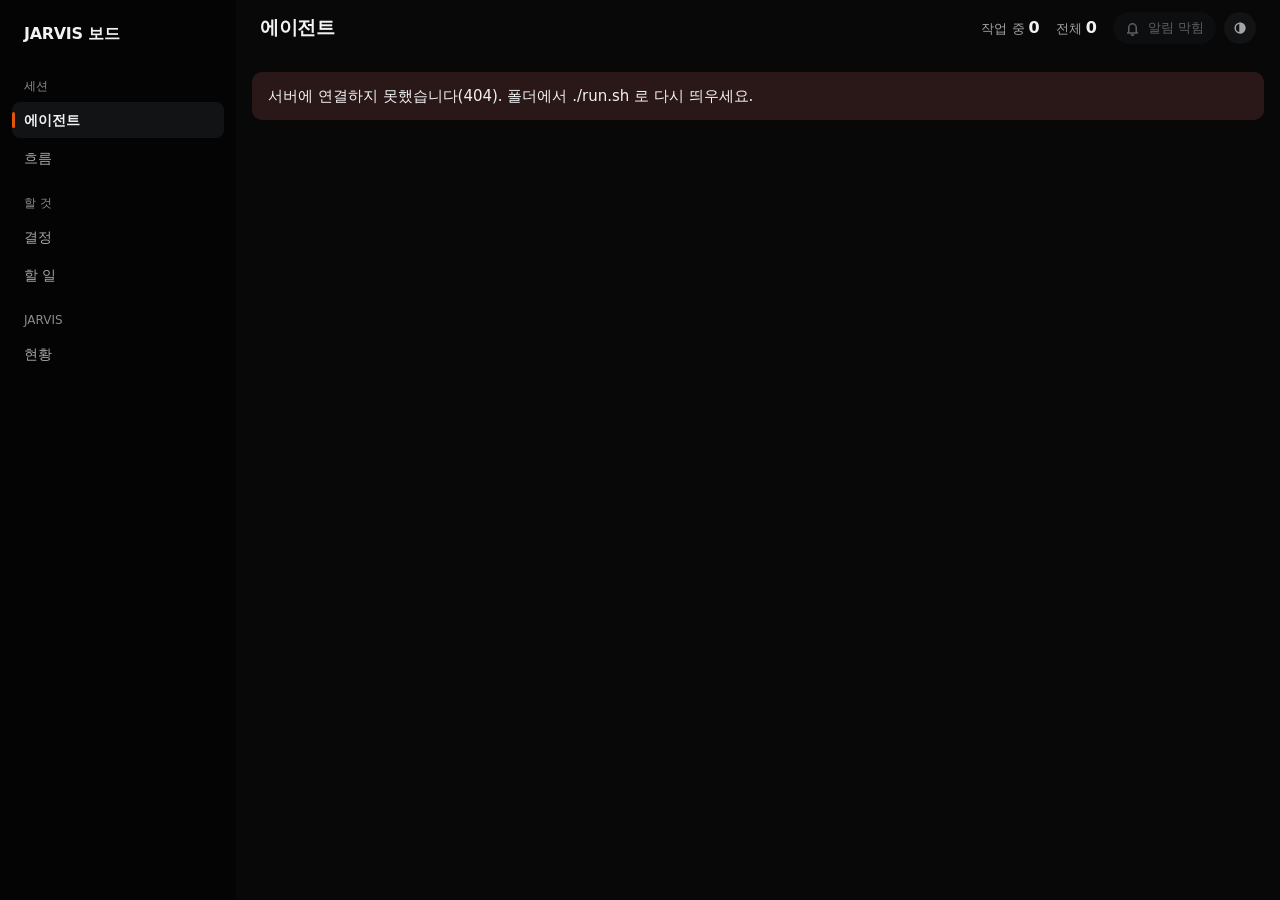
==== dashboard/index.html @ 46a7c9df "JARVIS 보드 Worker 이름표에 나눈 작업 번호(-B, -C)를 짧게 표시 - 이름표는 W-02-B 처럼 날짜를 빼고, 전체 번호는 마우스를 올리면 보임 - 구역·방 표지판" ====
<!doctype html>
<html lang="ko" data-theme="dark">
<head>
<meta charset="utf-8">
<meta name="viewport" content="width=device-width, initial-scale=1">
<title>JARVIS 보드</title>
<meta name="description" content="이 호스트에 떠 있는 Claude Code 와 Codex 세션의 상태, 결정, 메시지를 읽기만 하는 로컬 화면">
<link rel="stylesheet" href="/vendor/xterm.css">
<script>try { document.documentElement.dataset.theme = localStorage.getItem('theme') || 'dark' } catch (e) {}</script>
<style>
:root {
  color-scheme: dark;
  --space-3xs: 2px; --space-2xs: 4px; --space-xs: 8px; --space-sm: 12px; --space-md: 16px; --space-lg: 24px; --space-xl: 40px; --space-2xl: 64px;
  --text-xs: 0.75rem; --text-meta: 0.8125rem; --text-sm: 0.875rem; --text-md: 1rem; --text-lg: 1.2rem; --text-xl: 1.44rem; --text-2xl: 1.728rem;
  --ease-out: cubic-bezier(0.16, 1, 0.3, 1);
  --dur-micro: 120ms; --dur-short: 220ms;
  --container: 880px;
  --z-sticky: 200;
  --font-body: 'Wanted Sans Variable', 'Wanted Sans', system-ui, 'Noto Sans KR', 'Apple SD Gothic Neo', 'Malgun Gothic', sans-serif;
  --font-outlier: 'JetBrains Mono', 'SF Mono', 'D2Coding', ui-monospace, Monaco, 'Courier New', monospace;
  --radius-card: 10px; --radius-ctl: 8px; --radius-pill: 999px; --rule-hair: 1px;

  /* black: a neutral near-black (chroma 0.002, never #000) that steps up in lightness for side, page, canvas, card and raised */
  --color-side: oklch(11% 0.002 260); --color-paper: oklch(13.5% 0.002 260); --color-canvas: oklch(15.5% 0.002 260);
  --color-paper-2: oklch(18.5% 0.003 260); --color-node: oklch(20% 0.003 260); --color-paper-3: oklch(23.5% 0.004 260);
  --color-ink: oklch(96% 0.002 260); --color-ink-2: oklch(86% 0.003 260); --color-muted: oklch(72% 0.004 260); --color-faint: oklch(64% 0.004 260);
  --color-rule: oklch(27% 0.004 260); --color-rule-2: oklch(38% 0.005 260); --color-dot: oklch(96% 0.002 260 / 0.07);
  --color-hover: oklch(96% 0.002 260 / 0.05);
  /* the one point colour, #E2560B fixed by the user: what waits on you and the selected place, never plain data.
     As text it sits only on page, side and card (4.9 to 5.4:1), never on the raised step (4.4:1) */
  --color-accent: #E2560B; --color-accent-text: #E2560B; --color-accent-ink: oklch(13% 0.01 48);
  --color-select: oklch(96% 0.002 260 / 0.2);
  /* at work is white on black: a filled chip and bright blocks, so state reads without a second hue */
  --color-live: oklch(94% 0.003 260); --color-live-tint: oklch(94% 0.003 260 / 0.12);
  --color-error: oklch(72% 0.15 25); --color-error-tint: oklch(72% 0.15 25 / 0.14); --color-focus: #E2560B;
  /* the session window is a dark terminal in both modes */
  --term-bg: oklch(10.5% 0.002 260); --term-ink: oklch(90% 0.003 260); --term-bold: oklch(97% 0.002 260);
  --term-res: oklch(72% 0.004 260); --term-prm: #E2560B; --term-rule: oklch(96% 0.002 260 / 0.14);
}
:root[data-theme="light"] {
  color-scheme: light;
  /* paper: the same neutral as an off-white page under white cards, the orange deepened so it holds as text */
  --color-side: oklch(94.5% 0.002 260); --color-paper: oklch(97% 0.002 260); --color-canvas: oklch(95% 0.002 260);
  --color-paper-2: oklch(99.7% 0.001 260); --color-node: oklch(99.7% 0.001 260); --color-paper-3: oklch(93.5% 0.003 260);
  --color-ink: oklch(16% 0.003 260); --color-ink-2: oklch(28% 0.004 260); --color-muted: oklch(44% 0.005 260); --color-faint: oklch(50% 0.005 260);
  --color-rule: oklch(89% 0.003 260); --color-rule-2: oklch(78% 0.004 260); --color-dot: oklch(16% 0.003 260 / 0.1);
  --color-hover: oklch(16% 0.003 260 / 0.045);
  /* the same #E2560B for fills, rings, rules and the focus ring (3.1 to 3.7:1, over 3:1); small text takes a deeper cut of it */
  --color-accent: #E2560B; --color-accent-text: oklch(53% 0.16 42); --color-accent-ink: oklch(15% 0.01 45);
  --color-select: oklch(16% 0.003 260 / 0.14);
  --color-live: oklch(16% 0.003 260); --color-live-tint: oklch(16% 0.003 260 / 0.08);
  --color-error: oklch(50% 0.18 25); --color-error-tint: oklch(60% 0.17 25 / 0.12); --color-focus: #E2560B;
}
@font-face {
  font-family: 'Wanted Sans Variable'; font-style: normal; font-weight: 400 1000; font-display: swap;
  src: url('/vendor/WantedSansVariable.woff2') format('woff2');
}

/* base */
*, *::before, *::after { box-sizing: border-box }
html, body { height: 100%; overflow-x: clip }
html { scrollbar-color: var(--color-rule-2) var(--color-paper) }
body {
  margin: 0; display: flex; flex-direction: column; background: var(--color-paper); color: var(--color-ink);
  font: 400 0.9375rem/1.6 var(--font-body); -webkit-font-smoothing: antialiased; caret-color: var(--color-accent);
}
::selection { background: var(--color-select); color: var(--color-ink) }
button { font: inherit; color: inherit; background: none; border: 0; padding: 0; cursor: pointer }
button:disabled { cursor: not-allowed }
a { color: inherit; text-decoration: none }
h1, h2, h3 { overflow-wrap: break-word; min-width: 0; text-wrap: balance }
:focus-visible { outline: 2px solid var(--color-focus); outline-offset: 2px; border-radius: var(--radius-ctl) }
[hidden] { display: none !important }
time, .num, .meta, .chip, .count, .win { font-variant-numeric: tabular-nums }
.mono { font-family: var(--font-outlier); font-size: var(--text-xs) }
.ico { display: inline-block; flex: none; vertical-align: -2px }
noscript p { margin: var(--space-xl) auto; max-width: 48ch; color: var(--color-muted); text-align: center }
@media (prefers-reduced-motion: reduce) {
  *, *::before, *::after { animation-duration: 0.01ms !important; animation-iteration-count: 1 !important; transition-duration: 0.01ms !important; scroll-behavior: auto !important }
}

/* top bar: the wordmark and the live counts; it stays put above the scroll box */
/* the chrome spans the window, its content lines up with the page column */
#top, #usage, #dev, #nav { padding-inline: max(var(--space-md), calc((100% - var(--container)) / 2 + var(--space-md))) }
#top {
  flex: none; display: flex; align-items: center; gap: var(--space-xs); min-height: 56px; background: var(--color-paper)
}
#top h1 { margin: 0; font: 700 var(--text-lg)/1.1 var(--font-body); letter-spacing: -0.02em; white-space: nowrap }
.back, .theme, .notif {
  display: inline-flex; align-items: center; justify-content: center; height: 32px; border-radius: var(--radius-pill);
  color: var(--color-muted); background: var(--color-paper-2);
  transition: background-color var(--dur-micro) var(--ease-out), color var(--dur-micro) var(--ease-out)
}
.back:hover, .theme:hover, .notif:hover:not(:disabled) { background: var(--color-hover); color: var(--color-ink) }
.back:active, .theme:active, .notif:active:not(:disabled) { background: var(--color-paper-3) }
.back:hover, .theme:hover, .notif:hover:not(:disabled) { background: var(--color-paper-3) }
.notif { flex: none; gap: var(--space-xs); padding: 0 var(--space-sm); font-size: var(--text-meta); font-weight: 400; white-space: nowrap }
.notif[aria-pressed="true"] { background: var(--color-live); color: var(--color-paper) }
.notif:disabled { opacity: 0.55 }
.back { gap: var(--space-2xs); padding: 0 var(--space-sm) 0 var(--space-xs); font-weight: 600; color: var(--color-ink) }
.theme { width: 32px; flex: none }
@media (max-width: 620px) { .notif { width: 32px; padding: 0 } .notif .lbl { display: none } }
.counts { display: flex; align-items: baseline; gap: var(--space-2xs) var(--space-md); margin-left: auto; margin-right: var(--space-xs); flex-wrap: wrap; justify-content: flex-end }
.count { display: inline-flex; align-items: baseline; gap: var(--space-2xs); color: var(--color-muted); font-size: var(--text-meta); white-space: nowrap }
.count b { font-size: var(--text-md); font-weight: 700; color: var(--color-ink) }
.count.ok b { color: var(--color-live) }
.count.blocked { color: var(--color-accent-text) }
.count.blocked b { color: var(--color-accent-text) }

/* instrument band: a ring and one figure per usage window, the token sum, then dev as a single chip */
#usage, #dev { flex: none; background: var(--color-paper-2); font-size: var(--text-meta); color: var(--color-muted) }
#usage { display: grid; grid-template-columns: repeat(auto-fit, minmax(150px, 1fr)); gap: var(--space-xs) var(--space-lg); padding-block: var(--space-sm) var(--space-xs) }
#usage:empty { display: none }
.use { display: grid; align-content: start; gap: var(--space-2xs); min-width: 0 }
.ul { display: flex; align-items: baseline; gap: var(--space-xs); min-width: 0; font-size: var(--text-xs); font-weight: 700; color: var(--color-ink-2) }
.ul .ago { font-weight: 400; color: var(--color-faint); white-space: nowrap; overflow: hidden; text-overflow: ellipsis }
.wins { display: flex; flex-wrap: wrap; gap: var(--space-2xs) var(--space-md) }
.win { display: inline-flex; align-items: center; gap: var(--space-xs); min-width: 0 }
.wt { display: grid; line-height: 1.2; min-width: 0 }
.wt b { font-size: var(--text-lg); font-weight: 700; letter-spacing: -0.02em; color: var(--color-ink) }
.wt .wn { font-size: var(--text-xs); color: var(--color-faint); overflow-wrap: anywhere }
.ring { flex: none; display: block }
.ring .rt { fill: none; stroke: var(--color-paper-3); stroke-width: 4 }
.ring .rv { fill: none; stroke: var(--color-accent); stroke-width: 4; stroke-linecap: round }
.use.stale, .use.missing, .use.broken { opacity: 0.7 }
.use.missing .wn, .use.broken .wn { font-size: var(--text-sm) }
#dev { display: flex; flex-wrap: wrap; align-items: center; gap: var(--space-2xs) var(--space-xs); padding-block: var(--space-2xs) var(--space-sm) }
#dev.stale { opacity: 0.7 }
.devl { display: grid; gap: var(--space-2xs); min-width: 0; max-width: 100% }
.devi { display: inline-flex; align-items: center; gap: var(--space-xs); min-width: 0; max-width: 100%; min-height: 28px; padding: 0 var(--space-sm) 0 var(--space-2xs); border-radius: var(--radius-pill); background: var(--color-paper-3); color: var(--color-muted) }
.devi .dk { flex: none; display: inline-flex; align-items: center; height: 20px; padding: 0 var(--space-xs); border-radius: var(--radius-pill); background: var(--color-paper-2); font-weight: 700; color: var(--color-ink) }
.devi b { flex: none; font-weight: 600; color: var(--color-ink) }
.devi .dw { min-width: 0; overflow: hidden; text-overflow: ellipsis; white-space: nowrap }
.devi .num { flex: none; color: var(--color-faint) }
.devi.restart { background: var(--color-accent); color: var(--color-accent-ink) }
.devi.restart b, .devi.restart .num, .devi.restart .kd { color: var(--color-accent-ink); font-weight: 700 }
.devi .kd { flex: none; font-weight: 600 }
#dev .more { flex: none; margin: 0 }
#dev .ago { flex: none; color: var(--color-faint) }

/* page tabs: a rail of segments when narrow, the sidebar list when wide */
#nav { flex: none; background: var(--color-paper); padding-block: var(--space-xs) }
#nav .tabs { display: flex; width: max-content; max-width: 100%; margin: 0; padding: var(--space-3xs); gap: var(--space-3xs); border-radius: var(--radius-pill); background: var(--color-paper-2); overflow-x: auto; scrollbar-width: none }
#nav .tab { height: 34px; border-radius: var(--radius-pill); padding: 0 var(--space-sm) }
#nav .tab::after { left: calc(50% - 7px); right: auto; width: 14px; bottom: var(--space-2xs) }
#nav .tab[aria-selected="true"] { background: var(--color-paper-3) }
.tabs { display: flex; gap: var(--space-2xs); margin-top: var(--space-md) }
.tab {
  position: relative; display: inline-flex; flex: none; align-items: center; height: 44px; padding: 0 var(--space-sm);
  font-size: var(--text-sm); color: var(--color-muted); font-weight: 400; white-space: nowrap;
  transition: color var(--dur-micro) var(--ease-out), background-color var(--dur-micro) var(--ease-out)
}
.tab::after { content: ''; position: absolute; left: var(--space-xs); right: var(--space-xs); bottom: var(--space-2xs); height: 2px; border-radius: 2px; background: var(--color-accent); transform: scaleX(0); transition: transform var(--dur-short) var(--ease-out) }
/* the one rule left in the chrome: the session tabs sit on a baseline so the feed below reads as their panel */
.dhead .tabs { box-shadow: inset 0 -1px 0 var(--color-rule) }
.dhead .tab::after { bottom: 0 }
.tab:hover:not(:disabled) { color: var(--color-ink) }
.tab:active:not(:disabled) { color: var(--color-ink-2) }
.tab[aria-selected="true"] { color: var(--color-ink); font-weight: 700 }
.tab[aria-selected="true"]::after { transform: scaleX(1) }
.tab:disabled { color: var(--color-faint); opacity: 0.7 }
.tab .num { display: inline-flex; align-items: center; justify-content: center; min-width: 20px; height: 20px; margin-left: var(--space-xs); padding: 0 var(--space-2xs); border-radius: var(--radius-ctl); background: none; color: var(--color-accent-text); font-size: var(--text-xs); font-weight: 800 }
.tab .num.ok { background: none; color: var(--color-ink) }
.tab .num.plain { margin-left: var(--space-2xs); background: none; color: var(--color-muted) }

/* page */
#view { flex: 1; min-height: 0; display: flex; flex-direction: column; width: 100%; max-width: var(--container); margin: 0 auto }
.scroll { flex: 1; min-height: 0; overflow-y: auto; overflow-x: clip; padding: 0 var(--space-md) var(--space-xl) }
.banner { margin: var(--space-md) 0; padding: var(--space-sm) var(--space-md); border-radius: var(--radius-card); background: var(--color-error-tint); color: var(--color-ink) }
.empty { padding: var(--space-xl) var(--space-xs); color: var(--color-faint); text-align: center }
.hint { font-size: var(--text-xs); color: var(--color-faint) }

/* section heads: the name, then its count as a figure */
.sec { margin-top: var(--space-lg) }
.sec-h { display: flex; align-items: baseline; gap: var(--space-xs); width: 100%; padding: 0 0 var(--space-sm); text-align: left }
.sec-h h2 { margin: 0; font: 700 var(--text-md)/1.4 var(--font-body); color: var(--color-ink); letter-spacing: -0.01em }
.sec-h .num { font-size: var(--text-md); font-weight: 700; color: var(--color-faint) }
[data-sec="busy"] .sec-h .num { color: var(--color-live) }
[data-sec="now"] .sec-h .num { color: var(--color-accent-text) }
.sec-h .chev { margin-left: auto; color: var(--color-muted); font-size: var(--text-xs) }
button.sec-h { border-radius: var(--radius-ctl) }
button.sec-h:hover .chev { color: var(--color-ink) }
button.sec-h:active h2 { color: var(--color-ink-2) }
.sec-empty { padding: var(--space-2xs) 0 var(--space-sm); font-size: var(--text-sm); color: var(--color-faint) }

/* status chip: the colour and the word carry the state */
.chip {
  flex: none; display: inline-flex; align-items: center; height: 24px; padding: 0 var(--space-xs);
  border-radius: var(--radius-ctl); background: var(--color-paper-3); color: var(--color-muted); font-size: var(--text-xs); font-weight: 700; white-space: nowrap
}
.chip .dot { display: none }
.chip.busy { background: var(--color-live); color: var(--color-paper) }
.chip.blocked { padding: 0; background: none; color: var(--color-accent-text); font-weight: 800 }
.chip.done { background: none; padding: 0; color: var(--color-faint); font-weight: 400 }

/* lane and task badges */
.badge { flex: none; display: inline-flex; align-items: center; height: 20px; padding: 0 var(--space-xs); border-radius: var(--radius-ctl); font-size: var(--text-xs); white-space: nowrap }
.badge.lane { background: var(--color-paper-3); color: var(--color-ink-2); font-weight: 600 }
.badge.task { background: var(--color-paper-3); color: var(--color-ink-2); font: 400 var(--text-xs)/20px var(--font-outlier) }
.badge.codex { background: var(--color-paper-3); color: var(--color-muted); font: 600 var(--text-xs)/20px var(--font-outlier) }

/* cards: one hairline well per session; a one-off task is dashed and unfilled, waiting on you is ringed in brass */
.agent {
  position: relative; margin-bottom: var(--space-xs); overflow: hidden;
  border-radius: var(--radius-card); background: var(--color-paper-2)
}
/* state is a surface and a word: waiting on you warms the card, a finished one drops to the page */
/* waiting is the orange chip alone, so a card never carries the orange twice */
.agent.blocked .name { font-weight: 800 }
.agent.done { background: none; opacity: 0.8 }
.agent.done .name { font-weight: 600; color: var(--color-muted) }
.amain { display: block; padding: var(--space-md) var(--space-md) var(--space-sm) }
.amain:hover .name { text-decoration: underline; text-underline-offset: 3px; text-decoration-thickness: 1px; text-decoration-color: var(--color-accent) }
.amain:hover, .amain:active { background: var(--color-hover) }
.amain:focus-visible { outline-offset: -2px; border-radius: var(--radius-card) }
.dec, .todo { padding: var(--space-md) }
.r1 { display: flex; align-items: center; gap: var(--space-xs); min-width: 0 }
.name { flex: 0 1 auto; min-width: 0; font-size: var(--text-md); font-weight: 700; letter-spacing: -0.01em; overflow: hidden; text-overflow: ellipsis; white-space: nowrap }
.r1 .chip { margin-left: auto }
.why { margin-top: var(--space-xs); font-size: var(--text-sm); line-height: 1.6; color: var(--color-muted); overflow-wrap: anywhere; display: -webkit-box; -webkit-box-orient: vertical; -webkit-line-clamp: 3; overflow: hidden }
.agent.blocked .why, .agent.busy .why { color: var(--color-ink) }
.needs { margin-top: var(--space-xs); padding: var(--space-xs) var(--space-sm); border-radius: 0; box-shadow: inset 2px 0 0 var(--color-rule-2); font-size: var(--text-sm); color: var(--color-ink); overflow-wrap: anywhere }
.meta { display: flex; flex-wrap: wrap; align-items: baseline; gap: var(--space-2xs) var(--space-md); margin-top: var(--space-sm); font-size: var(--text-meta); color: var(--color-muted) }
.meta span { white-space: nowrap }
.meta b { font-weight: 600; color: var(--color-ink) }

/* sub-agents: a fold under the card, outside the link */
.subs { background: var(--color-hover) }
.subs-t { display: flex; align-items: center; gap: var(--space-xs); width: 100%; min-height: 40px; padding: var(--space-xs) var(--space-md); text-align: left; font-size: var(--text-meta); color: var(--color-muted) }
button.subs-t:hover { background: var(--color-hover); color: var(--color-ink) }
button.subs-t:active { background: var(--color-paper-3) }
.subs-t b { font-weight: 700; color: var(--color-ink) }
.subs-t .run { color: var(--color-live); font-weight: 600 }
.subs-t .chev { margin-left: auto; color: var(--color-faint); font-size: var(--text-xs) }
.sublist { margin: 0; padding: 0 var(--space-md) var(--space-sm); list-style: none; display: grid; gap: var(--space-2xs) }
.sub { display: grid; grid-template-columns: auto minmax(0, 1fr) auto; align-items: start; gap: var(--space-2xs) var(--space-sm); padding: var(--space-xs) var(--space-sm); border-radius: var(--radius-ctl); background: var(--color-paper) }
.sub .dot { width: 3px; align-self: stretch; border-radius: 2px; background: var(--color-rule-2) }
.sub.busy .dot { background: var(--color-live) }
.sub.idle .dot { background: var(--color-accent) }
.sub .sd { min-width: 0; overflow-wrap: anywhere; font-size: var(--text-sm); color: var(--color-ink) }
.sub .st { font: 400 var(--text-xs)/1.5 var(--font-outlier); color: var(--color-muted); margin-right: var(--space-xs) }
.sub time { font-size: var(--text-xs); color: var(--color-faint); white-space: nowrap }
.sub .sl { grid-column: 2 / 4; font-size: var(--text-xs); color: var(--color-faint) }

/* hero: the sessions at work as one row of cards on top, the office below across the full width */
.hero { display: grid; grid-template-columns: minmax(0, 1fr); gap: var(--space-md); margin-top: var(--space-md); padding-bottom: var(--space-lg); position: relative }
.hero::after { content: ''; position: absolute; left: var(--space-xl); right: var(--space-xl); bottom: 0; height: 1px; background: var(--color-ink) }   /* the divider, inset from both sides */
.hinfo:empty { display: none }
.hstage { position: relative; aspect-ratio: 1.75 / 1; min-height: 300px; max-height: 700px; overflow: hidden; border-radius: 14px; background: var(--color-side); cursor: grab }
.hstage:active { cursor: grabbing }
.hstage canvas { display: block; width: 100%; height: 100% }
.hlabels { position: absolute; inset: 0; pointer-events: none }
.tag { position: absolute; left: 0; top: 0; max-width: 10em; overflow: hidden; text-overflow: ellipsis; padding: 0 var(--space-xs); border-radius: var(--radius-ctl); background: var(--color-paper-2); color: var(--color-ink); font-size: var(--text-xs); font-weight: 700; line-height: 20px; white-space: nowrap; pointer-events: auto; will-change: transform }
.tag:hover { background: var(--color-paper-3) }
.tag[data-state="rest"] { color: var(--color-muted); font-weight: 600 }
.tag.hub { background: var(--color-ink); color: var(--color-paper) }
.tag.dup { max-width: 15em; box-shadow: inset 0 0 0 1px var(--color-accent) }
.sign { position: absolute; left: 0; top: 0; padding: 0 var(--space-xs); border-radius: var(--radius-ctl); color: var(--color-muted); background: var(--color-paper); font-size: var(--text-xs); font-weight: 600; line-height: 18px; white-space: nowrap; pointer-events: none; will-change: transform; border: 1px solid var(--color-rule) }
.sign.room { color: var(--color-ink); font-weight: 700; border-color: var(--color-rule-2); background: var(--color-paper-2) }
.hinfo { display: grid; gap: var(--space-xs); min-width: 0 }
.hdemo .hsub { margin: 0; font-size: var(--text-meta); color: var(--color-muted) }
.hdemo { display: grid; gap: var(--space-2xs); margin-top: var(--space-sm); padding-top: var(--space-sm); box-shadow: inset 0 1px 0 var(--color-rule) }
.drow { display: flex; flex-wrap: wrap; align-items: center; gap: var(--space-3xs) var(--space-2xs) }
.drow b { min-width: 8em; font-size: var(--text-meta) }
.drow .segb { height: 32px; background: var(--color-paper-2) }
.hero.flat .hstage { display: none }
.hero.flat:has(.hinfo:empty) { display: none }   /* no WebGL: the canvas below carries the sessions */
.slot-hero { container-type: inline-size }
@container (max-width: 640px) {
  .hstage { aspect-ratio: 1.35 / 1; min-height: 260px }
}

/* the session canvas: a dotted field, the hub in the middle, a card per session */
.vhead { display: flex; flex-wrap: wrap; align-items: center; gap: var(--space-xs) var(--space-sm); margin-top: var(--space-lg) }
.vhead h2 { margin: 0; font: 700 var(--text-md)/1.4 var(--font-body) }
.vhead .seg { margin: 0 0 0 auto }
.canvas-wrap { container-type: inline-size }
.canvas {
  position: relative; display: grid; grid-template-columns: minmax(0, 1fr) minmax(0, 1fr);
  grid-template-areas: "mid mid" "left right"; gap: var(--space-xl) var(--space-2xl); align-items: start;
  margin-top: var(--space-sm); padding: var(--space-lg) var(--space-md); border-radius: var(--radius-card);
  background-color: var(--color-canvas); background-image: radial-gradient(var(--color-dot) 1px, transparent 1.2px); background-size: 16px 16px
}
.canvas.nohub { grid-template-areas: "left right" }
.canvas .links { position: absolute; inset: 0; pointer-events: none; overflow: visible }
.ccol { position: relative; display: grid; gap: var(--space-lg); align-content: start; min-width: 0 }
.ccol.left { grid-area: left } .ccol.right { grid-area: right }
.ccol.mid { grid-area: mid; justify-self: center; width: min(100%, 300px) }
@container (min-width: 760px) {
  .canvas { grid-template-columns: minmax(0, 1fr) minmax(0, 260px) minmax(0, 1fr); grid-template-areas: "left mid right"; column-gap: var(--space-2xl); align-items: center; padding: var(--space-xl) var(--space-lg) }
  .canvas.nohub { grid-template-columns: minmax(0, 1fr) minmax(0, 1fr); grid-template-areas: "left right" }
  .ccol.mid { width: 100% }
}
.link { fill: none; stroke: var(--color-rule-2); stroke-width: 1.25; stroke-dasharray: 3 4 }
.link.on { stroke: var(--color-muted); stroke-dasharray: none; stroke-width: 1.5 }
.link.ask { stroke: var(--color-accent); stroke-dasharray: none; stroke-width: 2 }
.lnum { fill: var(--color-muted); font: 700 11px var(--font-body); paint-order: stroke; stroke: var(--color-canvas); stroke-width: 4px; stroke-linejoin: round }
.node {
  position: relative; z-index: 1; display: grid; gap: var(--space-2xs); min-width: 0; padding: var(--space-sm) var(--space-sm) var(--space-md);
  border-radius: var(--radius-card); background: var(--color-node); transition: background-color var(--dur-micro) var(--ease-out)
}
.node:hover { background: var(--color-paper-3) }
.node:active { background: var(--color-hover) }
.node:hover .name { text-decoration: underline; text-underline-offset: 3px; text-decoration-thickness: 1px; text-decoration-color: var(--color-accent) }
.node.blocked .name { font-weight: 800 }
.node.done { background: none; opacity: 0.62 }
.node.hub { padding: var(--space-md) }
.node.hub .name { font-size: var(--text-lg) }
.ntag { position: absolute; left: var(--space-sm); top: calc(-1 * var(--space-md)); max-width: calc(100% - var(--space-lg)); font-size: var(--text-xs); color: var(--color-muted); white-space: nowrap; overflow: hidden; text-overflow: ellipsis }
.nhead { display: flex; align-items: center; gap: var(--space-xs); min-width: 0 }
.nhead .chip { margin-left: auto }
.ndesc { font-size: var(--text-meta); color: var(--color-muted); overflow-wrap: anywhere; display: -webkit-box; -webkit-box-orient: vertical; -webkit-line-clamp: 2; overflow: hidden }
.node.busy .ndesc, .node.blocked .ndesc, .node.hub .ndesc { color: var(--color-ink) }
.nmeta { display: flex; flex-wrap: wrap; gap: var(--space-3xs) var(--space-sm); font-size: var(--text-xs); color: var(--color-muted) }
.nmeta b { font-weight: 600; color: var(--color-ink) }
.nflag { margin-top: var(--space-2xs); padding: var(--space-2xs) var(--space-xs); border-radius: var(--radius-ctl); background: var(--color-paper-3); font-size: var(--text-xs); font-weight: 600; overflow-wrap: anywhere; display: -webkit-box; -webkit-box-orient: vertical; -webkit-line-clamp: 2; overflow: hidden }
.nflag.ask { padding: 0; background: none; color: var(--color-ink-2); font-weight: 400 }

/* sidebar: wordmark, grouped pages, the usage card at its foot; below 1000px it folds back into the top rows */
.brand, .navg, .page-t { display: none }
@media (max-width: 999px) { #nav.in-detail { display: none } }
@media (min-width: 1000px) {
  body { display: grid; grid-template-columns: 236px minmax(0, 1fr); grid-template-rows: auto auto minmax(0, 1fr) auto; grid-template-areas: "nav top" "nav dev" "nav view" "use view" }
  #nav { grid-area: nav; padding: var(--space-md) var(--space-sm) var(--space-sm); background: var(--color-side); overflow-y: auto }
  #usage { grid-area: use; grid-template-columns: minmax(0, 1fr); gap: var(--space-xs); padding: 0 var(--space-sm) var(--space-md); background: var(--color-side) }
  #top { grid-area: top } #dev { grid-area: dev; background: var(--color-paper) } #view { grid-area: view; --container: 1100px }
  #top, #dev { padding-inline: max(var(--space-lg), calc((100% - 1100px) / 2 + var(--space-md))) }
  #nav .tabs { flex-direction: column; width: auto; gap: var(--space-3xs); margin: 0; padding: 0; background: none; border-radius: 0 }
  .brand { display: block; padding: var(--space-xs) var(--space-sm) var(--space-md); font: 700 var(--text-md)/1.3 var(--font-body); letter-spacing: -0.02em; border-radius: var(--radius-ctl) }
  .navg { display: block; padding: var(--space-md) var(--space-sm) var(--space-2xs); font-size: var(--text-xs); color: var(--color-faint) }
  #nav .tab { height: 36px; width: 100%; padding: 0 var(--space-sm); border-radius: var(--radius-ctl); font-size: var(--text-sm) }
  #nav .tab::after { left: 0; top: 10px; bottom: 10px; width: 3px; height: auto; margin: 0; border-radius: 2px; transform: scaleY(0) }
  #nav .tab[aria-selected="true"]::after { transform: scaleY(1) }
  #nav .tab:hover:not(:disabled) { background: var(--color-hover) }
  #nav .tab[aria-selected="true"] { background: var(--color-paper-2) }
  #nav .tab .num { margin-left: auto } #nav .tab .num + .num { margin-left: var(--space-2xs) }
  #top h1 .brand-t { display: none } #top h1 .page-t { display: inline }
  .use { padding: var(--space-sm); border-radius: var(--radius-card); background: var(--color-paper-2) }
}

/* detail */
.dhead { flex: none; padding: var(--space-md) var(--space-md) 0 }
.dtitle { display: flex; align-items: center; gap: var(--space-xs); min-width: 0 }
.dtitle h2 { margin: 0; min-width: 0; font: 700 var(--text-xl)/1.25 var(--font-body); letter-spacing: -0.02em }
.dtitle .chip { margin-left: auto }
.dcwd { margin-top: var(--space-2xs); font: var(--text-xs)/1.4 var(--font-outlier); color: var(--color-faint); overflow-wrap: anywhere }
.dhead .why { display: block; -webkit-line-clamp: unset; margin-top: var(--space-xs) }
.cmds { display: flex; flex-direction: column; gap: var(--space-2xs); margin-top: var(--space-sm) }
.cmd { display: flex; align-items: center; gap: var(--space-xs); min-width: 0; padding: var(--space-2xs) var(--space-2xs) var(--space-2xs) var(--space-sm); border-radius: var(--radius-ctl); background: var(--color-paper-2) }
.cmd code { flex: 1; min-width: 0; font: var(--text-xs)/1.4 var(--font-outlier); overflow: hidden; text-overflow: ellipsis; white-space: nowrap }
.cmd button { flex: none; height: 32px; padding: 0 var(--space-sm); border-radius: var(--radius-pill); background: var(--color-accent); color: var(--color-accent-ink); font-size: var(--text-meta); font-weight: 700 }
.cmd button:hover { opacity: 0.9 }
.cmd button:active { opacity: 0.85 }
.dhead .subs { margin-top: var(--space-sm); background: var(--color-paper-2); border-radius: var(--radius-card) }

/* feed */
.note-top { margin: var(--space-md) 0 0; font-size: var(--text-xs); color: var(--color-faint); text-align: center }
.ev { margin-top: var(--space-md) }
.who { display: flex; align-items: baseline; gap: var(--space-xs); font-size: var(--text-xs); color: var(--color-faint); margin-bottom: var(--space-2xs) }
.who b { font-weight: 700; color: var(--color-muted) }
.who time { margin-left: auto }
.txt { white-space: pre-wrap; overflow-wrap: anywhere; font-size: var(--text-sm) }
.txt.clamp { display: -webkit-box; -webkit-box-orient: vertical; -webkit-line-clamp: 8; overflow: hidden }
.more { display: inline-flex; align-items: center; min-height: 32px; margin-top: var(--space-2xs); font-size: var(--text-xs); color: var(--color-muted); text-decoration: underline; text-underline-offset: 3px; text-decoration-color: var(--color-rule-2) }
.more:hover { color: var(--color-ink); text-decoration-color: var(--color-accent) }
.more:active { color: var(--color-ink-2) }
.user .txt { padding: var(--space-xs) var(--space-sm); border-radius: var(--radius-card); background: var(--color-paper-3) }
.user .who b { color: var(--color-ink) }
.peer .txt, .send .txt { padding: var(--space-xs) var(--space-sm); background: var(--color-paper-2); border-radius: var(--radius-ctl); font-size: var(--text-meta) }
.peer .who b { color: var(--color-accent-text) }
.send .sum { margin-bottom: var(--space-2xs); font-size: var(--text-meta); font-weight: 600 }
.note { margin-top: var(--space-sm); font-size: var(--text-xs); color: var(--color-faint); text-align: center }
.tool { margin-top: var(--space-2xs) }
.reply + .tool, .user + .tool, .peer + .tool, .send + .tool, .note + .tool { margin-top: var(--space-sm) }
.thead { display: flex; align-items: center; gap: var(--space-xs); width: 100%; min-width: 0; min-height: 32px; padding: var(--space-2xs) var(--space-xs); border-radius: var(--radius-ctl); text-align: left; color: var(--color-muted); font-size: var(--text-meta) }
.thead:hover { background: var(--color-hover) }
.thead:active { background: var(--color-paper-3) }
.mark { width: 12px; flex: none; text-align: center; color: var(--color-faint) }
.mark.ok { color: var(--color-live) }
.mark.err { color: var(--color-error) }
.tname { flex: none; font: 400 var(--text-xs)/1.4 var(--font-outlier); color: var(--color-ink) }
.thead .tsum { flex: 1; min-width: 0; overflow: hidden; text-overflow: ellipsis; white-space: nowrap }
.thead time { flex: none; color: var(--color-faint); font-size: var(--text-xs) }
.tbody { margin: var(--space-2xs) 0 var(--space-xs) var(--space-lg); display: grid; gap: var(--space-2xs) }
.tbody pre { margin: 0; padding: var(--space-xs) var(--space-sm); border-radius: var(--radius-ctl); background: var(--color-paper-2); font: var(--text-xs)/1.5 var(--font-outlier); white-space: pre-wrap; overflow-wrap: anywhere; max-height: 360px; overflow-y: auto; color: var(--color-muted) }
.tbody pre.err { background: var(--color-error-tint); color: var(--color-ink) }

/* session window: a 200-column TUI cannot fit 600px legibly; below 7px the box scrolls sideways, the page never does */
.termwrap { margin-top: var(--space-md); border-radius: var(--radius-card); background: var(--term-bg); padding: var(--space-xs); overflow-x: auto }
.term { overflow: hidden }
.term .xterm-viewport { overflow: hidden !important; background: var(--term-bg) !important }
.termwrap.off { height: 0; margin: 0; padding: 0; border: 0; overflow: hidden; visibility: hidden }
.pane-note { margin: var(--space-xs) 0 0; font-size: var(--text-xs); color: var(--color-faint) }
.seg { display: inline-flex; gap: var(--space-3xs); margin-top: var(--space-md); padding: var(--space-3xs); border-radius: var(--radius-pill); background: var(--color-paper-3) }
.segb { height: 32px; padding: 0 var(--space-sm); border-radius: var(--radius-pill); font-size: var(--text-meta); font-weight: 400; color: var(--color-muted); white-space: nowrap; transition: color var(--dur-micro) var(--ease-out), background-color var(--dur-micro) var(--ease-out) }
.segb:hover { color: var(--color-ink) }
.segb:active { background: var(--color-hover) }
.segb[aria-pressed="true"] { background: var(--color-paper); color: var(--color-ink); font-weight: 700 }
.logflow { margin-top: var(--space-sm); padding: var(--space-sm) var(--space-md); border-radius: var(--radius-card); background: var(--term-bg); color: var(--term-ink); font: var(--text-meta)/1.6 var(--font-outlier) }
.ll { white-space: pre-wrap; overflow-wrap: anywhere; min-height: 1.6em }
.ll.gap { min-height: 0.6em }
.ll.sep { min-height: 0; margin: var(--space-xs) 0; border-top: var(--rule-hair) solid var(--term-rule) }
.ll.bul { margin-top: var(--space-xs); font-weight: 600; color: var(--term-bold) }
.ll.res { color: var(--term-res) }
.ll.prm { color: var(--term-prm) }

/* decisions and todo: a card per item, chips on top, the question or the session name large, prose at a reading measure */
.dcard, .tcard { margin-bottom: var(--space-sm); padding: var(--space-md) var(--space-lg) var(--space-lg); border-radius: var(--radius-card); background: var(--color-paper-2) }
.dcard.waiting { background: none; padding-inline: var(--space-md) }
.dcard.decided { background: none; padding: var(--space-sm) var(--space-md) }
.dchips { display: flex; flex-wrap: wrap; align-items: center; gap: var(--space-2xs) var(--space-xs) }
.dstate, .dchip { display: inline-flex; align-items: center; gap: var(--space-2xs); height: 24px; padding: 0 var(--space-xs); border-radius: var(--radius-ctl); font-size: var(--text-xs); white-space: nowrap }
.dstate { font-weight: 700 }
.dstate.now { background: var(--color-live); color: var(--color-paper) }
.dstate.live { padding: 0; background: none; color: var(--color-accent-text); font-weight: 800 }
.dstate.waiting { background: var(--color-paper-3); color: var(--color-ink) }
.dstate.decided { padding: 0; color: var(--color-faint); font-weight: 600 }
.dchip { background: var(--color-paper-3); color: var(--color-muted) }
.dchip b { font-weight: 700; color: var(--color-ink) }
.dcard.decided .dchip { background: none; padding: 0 }
.did { margin-left: auto; color: var(--color-faint) }
.dq { margin: var(--space-sm) 0 0; max-width: 40em; font: 700 var(--text-lg)/1.4 var(--font-body); letter-spacing: -0.015em; color: var(--color-ink) }
.dcard.decided .dq { margin-top: var(--space-2xs); font-size: var(--text-md); font-weight: 600; color: var(--color-ink-2) }
.dsrc { display: flex; flex-wrap: wrap; align-items: center; gap: var(--space-2xs) var(--space-xs); margin-top: var(--space-xs); font-size: var(--text-meta); color: var(--color-muted) }
.dsrc b { font-weight: 700; color: var(--color-ink-2) }
.dmore { margin-top: var(--space-sm) }
.dmore summary { display: inline-flex; align-items: center; min-height: 32px; font-size: var(--text-meta); font-weight: 600; color: var(--color-muted); cursor: pointer; border-radius: var(--radius-ctl) }
.dmore summary:hover { color: var(--color-ink) }
.dmore summary::-webkit-details-marker { display: none }
.dmore[open] summary::after { content: '접기'; margin-left: var(--space-xs); font-weight: 400; color: var(--color-faint) }
.dmore:not([open]) summary::after { content: '펼치기'; margin-left: var(--space-xs); font-weight: 400; color: var(--color-faint) }
.dtext { margin: var(--space-2xs) 0 0; max-width: 65ch; font-size: 0.9375rem; line-height: 1.75; color: var(--color-ink-2); white-space: pre-wrap; overflow-wrap: anywhere }
.opts { display: grid; gap: var(--space-xs); max-width: 65ch; margin: var(--space-md) 0 0; padding: 0; list-style: none; counter-reset: opt }
.opts li { counter-increment: opt; display: grid; grid-template-columns: 24px minmax(0, 1fr); gap: var(--space-sm); align-items: baseline; font-size: 0.9375rem; line-height: 1.6 }
.opts li::before { content: counter(opt); display: inline-grid; place-items: center; width: 24px; height: 24px; border-radius: var(--radius-ctl); background: var(--color-paper-3); font-size: var(--text-xs); font-weight: 700; line-height: 1; color: var(--color-ink); transform: translateY(-1px) }
.decision { display: grid; grid-template-columns: auto minmax(0, 1fr); gap: var(--space-sm); max-width: 65ch; margin-top: var(--space-sm); padding: var(--space-sm) var(--space-md); border-radius: var(--radius-ctl); background: var(--color-paper-2); font-size: var(--text-sm); line-height: 1.6; overflow-wrap: anywhere }
.decision b { font-weight: 700; color: var(--color-ink) }
.refs { display: flex; flex-wrap: wrap; gap: var(--space-2xs); margin-top: var(--space-sm) }
.ref { display: inline-flex; align-items: center; gap: var(--space-xs); max-width: 100%; min-height: 32px; padding: var(--space-3xs) var(--space-xs); border-radius: var(--radius-ctl); background: var(--color-paper-3); font: var(--text-xs)/1.5 var(--font-outlier); color: var(--color-muted); text-align: left; overflow-wrap: anywhere }
.ref:hover { color: var(--color-ink) }
.ref:active { background: var(--color-hover) }
.ref .ic { flex: none; color: var(--color-faint); font-family: var(--font-body) }
.golink { display: inline-flex; align-items: center; min-height: 32px; margin-top: var(--space-sm); color: var(--color-ink); font-weight: 700; text-decoration: underline; text-underline-offset: 3px; text-decoration-color: var(--color-rule-2) }
.golink:hover { text-decoration-color: var(--color-ink) }

.todo-page .mdhead { padding-bottom: var(--space-sm) }
.tcard.closed { opacity: 0.62 }
.tcard .r1 .name { font-size: var(--text-lg) }
.tcard a.name:hover { text-decoration: underline; text-underline-offset: 3px; text-decoration-thickness: 1px; text-decoration-color: var(--color-accent) }
.tcard .dchips { margin-top: var(--space-xs) }
.tlist { margin-top: var(--space-md); display: grid; gap: var(--space-3xs) }
.ti summary, .ti .tsum { display: flex; align-items: flex-start; gap: var(--space-sm); padding: var(--space-xs); border-radius: var(--radius-ctl); list-style: none }
.ti summary { cursor: pointer }
.ti summary::-webkit-details-marker { display: none }
.ti summary:hover { background: var(--color-hover) }
.ti summary:active { background: var(--color-paper-3) }
.tmark { flex: none; display: inline-grid; place-items: center; width: 16px; height: 16px; margin-top: var(--space-2xs); border-radius: 99px; box-shadow: inset 0 0 0 1.5px var(--color-muted); color: var(--color-paper) }
.ti.in_progress .tmark { background: var(--color-live); box-shadow: inset 0 0 0 1.5px var(--color-live), inset 0 0 0 4px var(--color-paper-2) }
.ti.completed .tmark { background: var(--color-rule-2); box-shadow: none }
.tmark .ico { width: 11px; height: 11px }
.tsub { flex: 1; display: grid; gap: var(--space-3xs); min-width: 0; max-width: 65ch; font-size: 0.9375rem; line-height: 1.55; overflow-wrap: anywhere }
.ti.in_progress .tsj { font-weight: 700 }
.ti.completed .tsj { color: var(--color-faint); text-decoration: line-through; text-decoration-color: var(--color-rule-2) }
.tact { font-size: var(--text-meta); color: var(--color-ink-2) }
.tid { flex: none; margin-top: var(--space-2xs); color: var(--color-faint) }
.tnote { display: grid; gap: var(--space-2xs); padding: 0 var(--space-xs) var(--space-sm) var(--space-2xl); font-size: var(--text-meta); color: var(--color-muted) }
.tnote .dtext { margin: 0 }
.tnote b { font-weight: 600; color: var(--color-ink) }
.tfold { justify-self: start; margin: var(--space-2xs) 0 0 var(--space-xs) }

/* status.md */
.mdhead { display: flex; flex-wrap: wrap; align-items: baseline; gap: var(--space-2xs) var(--space-sm); padding: var(--space-md) 0 0; font-size: var(--text-xs); color: var(--color-faint) }
.mdhead b { font-weight: 400; color: var(--color-muted) }
.mdhead .devwhy { flex-basis: 100% }
.md { font-size: var(--text-sm); overflow-wrap: break-word }
.md h1, .md h2, .md h3, .md h4 { margin: var(--space-lg) 0 var(--space-xs); line-height: 1.35; letter-spacing: -0.01em; max-width: none; text-wrap: balance }
.md h1 { font-size: var(--text-xl); font-weight: 700 } .md h2 { font-size: var(--text-lg); font-weight: 700 } .md h3 { font-size: var(--text-md); font-weight: 700 } .md h4 { font-size: var(--text-sm); font-weight: 700 }
.md h2 { margin-top: var(--space-xl) }
.md p { margin: var(--space-xs) 0 }
.md ul, .md ol { margin: var(--space-xs) 0; padding-left: var(--space-lg) }
.md li + li { margin-top: var(--space-3xs) }
.md li > ul, .md li > ol { margin: var(--space-3xs) 0 }
.md code { padding: 1px var(--space-2xs); border-radius: 4px; background: var(--color-paper-3); font: var(--text-xs)/1.5 var(--font-outlier) }
.md pre { margin: var(--space-xs) 0; padding: var(--space-xs) var(--space-sm); border-radius: var(--radius-ctl); background: var(--color-paper-2); overflow-x: auto }
.md pre code { padding: 0; background: none }
.md blockquote { margin: var(--space-xs) 0; padding: var(--space-xs) var(--space-sm); border-radius: var(--radius-ctl); background: var(--color-paper-2); color: var(--color-muted) }
.md hr { border: 0; border-top: var(--rule-hair) solid var(--color-rule); margin: var(--space-md) 0 }
.md a { color: var(--color-accent-text); text-decoration: underline; text-underline-offset: 3px }
.md strong { font-weight: 700 }
/* wide tables size to their content (cells wrap past 24em) and scroll inside their box, never the page */
.tablewrap { margin: var(--space-xs) 0; overflow-x: auto; border-block: var(--rule-hair) solid var(--color-rule-2) }
.md table { border-collapse: collapse; font-size: var(--text-meta); width: max-content; min-width: 100% }
.md th, .md td { min-width: 4em; max-width: 24em; padding: var(--space-xs) var(--space-sm); text-align: left; vertical-align: top; border-bottom: var(--rule-hair) solid var(--color-rule) }
.md th { font-weight: 600; color: var(--color-muted); white-space: nowrap }
.md tr:last-child td { border-bottom: 0 }

/* flow: the session orbit and the message timeline */
.fhead { display: flex; flex-wrap: wrap; align-items: center; gap: var(--space-xs) var(--space-md); padding: var(--space-md) 0 0 }
.seg.flat { margin: 0 }
.fhead .hint { font-size: var(--text-meta) }
.fhead .vseg { margin-left: auto }
.graph {
  position: relative; margin-top: var(--space-sm); border-radius: var(--radius-card); overflow: hidden; background: var(--color-paper-2)
}
.graph svg { display: block; width: 100%; height: auto; user-select: none; touch-action: pan-y }
.graph.orbit svg { cursor: grab }
.graph.orbit.drag svg { cursor: grabbing }
.oring { fill: none; stroke: var(--color-rule); stroke-width: 1 }
.odisc { fill: var(--color-paper); stroke: none }
.fedge { fill: none; stroke: var(--color-rule-2); stroke-linecap: round }
.farrow { fill: var(--color-rule-2) }
.fe { cursor: pointer }
.fhit { fill: none; stroke: transparent; stroke-width: 14 }
.fe:hover .fedge { stroke: var(--color-muted) } .fe:hover .farrow { fill: var(--color-muted) }
.fe.on .fedge { stroke: var(--color-accent) } .fe.on .farrow { fill: var(--color-accent) }
.fnode { cursor: pointer }
.fnode circle { fill: var(--color-paper-3); stroke: var(--color-muted); stroke-width: 1.5 }
.fnode.busy circle { fill: var(--color-live-tint); stroke: var(--color-live); stroke-width: 2 }
.fnode.blocked circle { fill: var(--color-accent); stroke: var(--color-accent); stroke-width: 2 }
.fnode.done circle, .fnode.closed circle { fill: var(--color-paper); stroke: var(--color-rule-2) }
.fnode.g-task circle { stroke-dasharray: 3 2 }
.fnode.hub circle { stroke: var(--color-ink); stroke-width: 2.5 }
.fnode text { fill: var(--color-ink); font: 700 12.5px var(--font-body); paint-order: stroke; stroke: var(--color-paper-2); stroke-width: 4px; stroke-linejoin: round }
.fnode.done text, .fnode.closed text { fill: var(--color-muted); font-weight: 400 }
.fnode.on circle { stroke: var(--color-accent); stroke-width: 3 }
.fnode:focus-visible circle { stroke: var(--color-focus); stroke-width: 3 }
.fnode text.hover { display: none }
.fnode:hover text.hover, .fnode:focus text.hover { display: inline }
.gnote { padding: 0 var(--space-md) var(--space-sm); font-size: var(--text-xs); color: var(--color-faint) }
.ghelp { position: absolute; right: var(--space-sm); top: var(--space-xs); font-size: var(--text-xs); color: var(--color-faint); pointer-events: none }
.graph .dim { opacity: 0.2 }
.fsel { display: flex; align-items: center; gap: var(--space-xs); margin-top: var(--space-sm); padding: var(--space-xs) var(--space-xs) var(--space-xs) var(--space-md); border-radius: var(--radius-card); background: var(--color-paper-2); font-size: var(--text-sm) }
.fsel b { font-weight: 700 }
.fsel button { margin-left: auto; height: 32px; padding: 0 var(--space-sm); border-radius: var(--radius-pill); background: var(--color-paper-2); font-size: var(--text-meta); color: var(--color-ink); white-space: nowrap }
.fsel button:hover { background: var(--color-hover) }
.fsel button:active { background: var(--color-paper-3) }
.fmsg { padding: var(--space-sm) var(--space-md); margin-bottom: var(--space-xs); border-radius: var(--radius-card); background: var(--color-paper-2) }
.fmsg .r1 { gap: var(--space-xs); font-size: var(--text-meta); color: var(--color-muted) }
.fmsg .r1 b { font-weight: 700; color: var(--color-ink); overflow: hidden; text-overflow: ellipsis; white-space: nowrap; min-width: 0 }
.fmsg .r1 time { margin-left: auto; flex: none; font-size: var(--text-xs); color: var(--color-faint) }
.fmsg .arrow { flex: none; color: var(--color-faint) }
.fsum { margin-top: var(--space-2xs); font-size: var(--text-sm); overflow-wrap: anywhere }
.fmsg .txt { margin-top: var(--space-xs); padding: var(--space-xs) var(--space-sm); border-radius: var(--radius-ctl); background: var(--color-paper); font-size: var(--text-meta) }
.fmsg .more { margin-top: var(--space-2xs) }
/* tokens: 처리 토큰 bars by size, coloured by engine */
.toks { display: grid; gap: var(--space-2xs) }
.tok { display: grid; grid-template-columns: minmax(0, 11em) minmax(0, 1fr) auto; align-items: center; gap: var(--space-sm); font-size: var(--text-meta) }
.tok .tn { min-width: 0; overflow: hidden; text-overflow: ellipsis; white-space: nowrap; font-weight: 600 }
.tok .tn small { margin-left: var(--space-2xs); font: 400 var(--text-xs) var(--font-outlier); color: var(--color-faint) }
.tok .tb { height: 8px; border-radius: 2px; background: var(--color-paper-3); overflow: hidden }
.tok .tb i { display: block; height: 100%; min-width: 3px; border-radius: 2px; background: var(--color-ink-2); opacity: 0.55 }
.tok.codex .tb i, .tleg .codex::before { background: var(--color-muted); opacity: 0.55 }
.tok b { font-weight: 700; text-align: right }
.tleg { display: flex; flex-wrap: wrap; gap: var(--space-2xs) var(--space-md); margin: 0 0 var(--space-sm); font-size: var(--text-xs); color: var(--color-faint) }
.tleg span::before { content: ''; display: inline-block; width: 10px; height: 10px; margin-right: var(--space-2xs); border-radius: 2px; background: var(--color-ink-2); opacity: 0.55; vertical-align: -1px }
.tleg .def { flex-basis: 100% }
.tleg .def::before { display: none }
.toks + .more { margin-top: var(--space-xs) }
.kb { flex: none; display: inline-flex; align-items: center; height: 20px; padding: 0 var(--space-xs); border-radius: var(--radius-ctl); font-size: var(--text-xs); font-weight: 700; background: var(--color-paper-3); color: var(--color-ink) }
.kb.report { background: var(--color-live-tint); color: var(--color-live) }
.kb.notice { padding: 0; background: none; color: var(--color-accent-text); font-weight: 800 }
.kb.other { background: none; padding: 0; color: var(--color-muted); font-weight: 600 }
</style>
</head>
<body>
<header id="top"></header>
<div id="usage" aria-label="남은 사용량"></div>
<div id="dev" aria-label="dev 점유" hidden></div>
<nav id="nav"></nav>
<main id="view"><noscript><p>이 화면은 스크립트로 서버 API 를 읽어 그립니다. 브라우저에서 스크립트를 켜 주세요.</p></noscript></main>
<script src="/vendor/xterm.js"></script>
<script src="/vendor/three.min.js"></script>
<script src="/vendor/OrbitControls.js"></script>
<script>
'use strict'
const topBar = document.getElementById('top'), nav = document.getElementById('nav'), view = document.getElementById('view')

function h(tag, attrs, ...kids) {
  const el = document.createElement(tag)
  for (const [k, v] of Object.entries(attrs || {})) {
    if (v == null || v === false) continue
    if (k === 'class') el.className = v
    else if (k.startsWith('on')) el.addEventListener(k.slice(2), v)
    else el.setAttribute(k, v === true ? '' : v)
  }
  for (const c of kids.flat(Infinity)) if (c != null && c !== false) el.append(c)
  return el
}
const put = (el, ...kids) => el.replaceChildren(...kids.flat(Infinity).filter(c => c != null && c !== false))
const NS = 'http://www.w3.org/2000/svg'   // sv(): h() for SVG elements
function sv(tag, attrs, ...kids) {
  const el = document.createElementNS(NS, tag)
  for (const [k, v] of Object.entries(attrs || {})) {
    if (v == null || v === false) continue
    if (k.startsWith('on')) el.addEventListener(k.slice(2), v)
    else el.setAttribute(k, v)
  }
  for (const c of kids.flat(Infinity)) if (c != null && c !== false) el.append(c)
  return el
}

// line icons, drawn instead of arrow and symbol glyphs in the screen text
const ICONS = {
  back: ['M10 3 5 8l5 5'],
  check: ['M3.5 8.5 6.5 11.5 12.5 4.5'],
  ext: ['M7 3H3.5v9.5H13V9', 'M9.5 3H13v3.5', 'M13 3 7.5 8.5'],
  to: ['M2.5 8h10', 'M9 4.5 12.5 8 9 11.5'],
  theme: ['M8 2.5a5.5 5.5 0 1 0 0 11a5.5 5.5 0 1 0 0-11z', 'M8 2.5v11a5.5 5.5 0 0 0 0-11z']
}
const icon = (name, label) => sv('svg', Object.assign({ class: 'ico', width: 14, height: 14, viewBox: '0 0 16 16', fill: 'none', stroke: 'currentColor', 'stroke-width': 1.6, 'stroke-linecap': 'round', 'stroke-linejoin': 'round' },
  label ? { role: 'img', 'aria-label': label } : { 'aria-hidden': 'true' }), ICONS[name].map((d, i) => sv('path', { d, fill: name === 'theme' && i ? 'currentColor' : null })))

const span = ms => {
  const m = Math.max(0, Math.floor((Date.now() - ms) / 60000))
  if (m < 1) return '방금'
  if (m < 60) return m + '분'
  const hr = Math.floor(m / 60)
  return hr < 24 ? `${hr}시간 ${m % 60}분` : `${Math.floor(hr / 24)}일 ${hr % 24}시간`
}
const ago = ms => ms ? (span(ms) === '방금' ? '방금' : span(ms) + ' 전') : '기록 없음'
const hm = ms => ms ? ' ' + new Date(ms).toTimeString().slice(0, 5) : ''
const home = p => (p || '').replace(/^\/home\/[^/]+/, '~')
const clock = iso => {
  if (!iso) return ''
  const d = new Date(iso), p = n => String(n).padStart(2, '0')
  const t = `${p(d.getHours())}:${p(d.getMinutes())}:${p(d.getSeconds())}`
  return d.toDateString() === new Date().toDateString() ? t : `${d.getMonth() + 1}월 ${d.getDate()}일 ${t}`
}

function status(a) {
  if (a.state === 'working' || a.status === 'busy') return { key: 'busy', label: '작업 중' }
  if (a.state === 'blocked') return { key: 'blocked', label: '대기 중' }
  if (a.state === 'done') return { key: 'done', label: '끝남' }
  return { key: 'idle', label: a.kind === 'interactive' || a.engine === 'codex' ? '지시 대기' : '쉬는 중' }
}
const stateEl = s => h('span', { class: 'chip ' + s.key }, h('span', { class: 'dot', 'aria-hidden': 'true' }), s.label)
const kindLabel = a => a.engine === 'codex' ? 'codex ' + (a.source || '') : a.kind === 'background' ? '백그라운드' : '대화형'
// resident sessions carry their lane, one-off task sessions their job id; sessions not in agents.json get neither
const badge = a => a.engine === 'codex' ? h('span', { class: 'badge codex', title: 'Codex 세션' }, 'codex')
  : a.group === 'resident' ? h('span', { class: 'badge lane', title: '상시 세션 레인' }, a.lane || '상시')
  : a.group === 'task' ? h('span', { class: 'badge task', title: '일회성 작업' + (a.lane ? ', ' + a.lane : '') }, a.task || '일회성')
  : null
const SECTIONS = [['busy', '진행 중'], ['wait', '입력 대기'], ['done', '종료']]
let doneOpen = false
try { doneOpen = localStorage.getItem('doneOpen') === '1' } catch (e) {}

let agents = [], error = '', cur = null, page = 'agents'
let officeInfo = { boss: '사장', projects: [], pending: 0 }   // JARVIS: /api/agents 의 office (사장 명패, 프로젝트 방, 결정 대기 수)
const BOSS_SID = 'boss'

async function getJSON(url) {
  const r = await fetch(url)
  if (!r.ok) throw new Error((await r.json().catch(() => ({}))).error || r.status)
  return r.json()
}

/* ---------- header ---------- */
function renderTop() {
  const n = k => agents.filter(a => status(a).key === k).length
  const blocked = n('blocked')
  const themeBtn = h('button', {
    class: 'theme', title: '밝은 화면과 어두운 화면 바꾸기', 'aria-label': '테마 바꾸기',
    onclick() {
      const t = document.documentElement.dataset.theme === 'light' ? 'dark' : 'light'
      document.documentElement.dataset.theme = t
      try { localStorage.setItem('theme', t) } catch (e) {}
    }
  }, icon('theme'))
  put(topBar, 
    cur ? h('a', { class: 'back', href: '#/' }, icon('back'), '목록')
      : h('h1', {}, h('span', { class: 'brand-t' }, 'JARVIS 보드'), h('span', { class: 'page-t' }, (PAGES.find(p => p[0] === page) || PAGES[0])[1])),
    h('div', { class: 'counts' },
      blocked ? h('span', { class: 'count blocked' }, '대기 중 ', h('b', { class: 'num' }, blocked)) : null,
      h('span', { class: 'count' + (n('busy') ? ' ok' : '') }, '작업 중 ', h('b', { class: 'num' }, n('busy'))),
      subRun() ? h('span', { class: 'count ok', title: '지금 도는 서브에이전트' }, '서브에이전트 ', h('b', { class: 'num' }, subRun())) : null,
      h('span', { class: 'count' }, '전체 ', h('b', { class: 'num' }, agents.length))),
    notifyBtn(), themeBtn)
  renderTitle()
  nav.classList.toggle('in-detail', !!cur)   // narrow: the tab row hides on a session page; wide: the sidebar stays
  const nNow = dec?.now?.length || 0, tc = todo?.counts || {}
  put(nav, h('a', { class: 'brand', href: '#/' }, 'JARVIS 보드'),
    h('div', { class: 'tabs', role: 'tablist', 'aria-label': '화면' }, PAGES.map(([key, label, href, group], i) => [
      group !== PAGES[i - 1]?.[3] ? h('div', { class: 'navg', 'aria-hidden': 'true' }, group) : null,
      h('button', { class: 'tab', role: 'tab', 'aria-selected': String(!cur && page === key), onclick: () => { location.hash = href } },
        label, key === 'decisions' && nNow ? h('span', { class: 'num', title: '지금 결정 필요' }, nNow) : null,
        key === 'todo' ? [tc.in_progress ? h('span', { class: 'num ok', title: '진행 중인 할 일' }, tc.in_progress) : null,
          tc.pending ? h('span', { class: 'num plain', title: '대기 중인 할 일' }, tc.pending) : null] : null)])))
}
const subRun = () => agents.reduce((n, a) => n + (a.subagents || []).filter(s => s.state === 'busy').length, 0)
// [key, label, hash, sidebar group]; the narrow tab row keeps the same order without the group names
const PAGES = [['agents', '에이전트', '#/', '세션'], ['flow', '흐름', '#/flow', '세션'], ['decisions', '결정', '#/decisions', '할 것'], ['todo', '할 일', '#/todo', '할 것'], ['status', '현황', '#/status', 'JARVIS']]

/* ---------- alerts: tab title count and browser notifications ---------- */
// reports to the hub newer than reportMark are new; unread ones count in the title until the page is seen
const store = {
  get(k, d) { try { const v = localStorage.getItem(k); return v == null ? d : JSON.parse(v) } catch (e) { return d } },
  set(k, v) { try { localStorage.setItem(k, JSON.stringify(v)) } catch (e) {} }
}
let reportMark = store.get('reportMark', null), notifyOn = store.get('notify', false)
const unread = new Set()
const canNotify = () => 'Notification' in window && Notification.permission === 'granted' && notifyOn
function renderTitle() {
  const n = agents.filter(a => status(a).key === 'blocked').length + unread.size
  document.title = (n ? `(${n}) ` : '') + 'JARVIS 보드'
}
function seen() {
  if (document.visibilityState === 'visible' && unread.size) { unread.clear(); renderTitle() }
}
// remembered across reloads and tabs, so one event is announced once
function firstTime(key) {
  const done = store.get('notified', [])
  if (done.includes(key)) return false
  store.set('notified', [...done, key].slice(-300))
  return true
}
function forget(keys) {
  const done = store.get('notified', [])
  if (done.some(k => keys.includes(k))) store.set('notified', done.filter(k => !keys.includes(k)))
}
function notify(title, body, tag, hash) {
  try {
    const n = new Notification(title, { body: (body || '').slice(0, 300), tag })
    n.onclick = () => { window.focus(); location.hash = hash; n.close() }
  } catch (e) {}
}
// a session that turns blocked is announced once; once it moves on, the next block is new again
function checkBlocked() {
  const blocked = agents.filter(a => status(a).key === 'blocked')
  const keys = blocked.map(a => 'b:' + a.sessionId)
  forget(store.get('notified', []).filter(k => k.startsWith('b:') && !keys.includes(k)))
  if (!canNotify()) return
  for (const a of blocked) if (firstTime('b:' + a.sessionId)) notify(`${a.name || a.sessionId.slice(0, 8)} 대기 중`, a.needs || a.detail, 'b:' + a.sessionId, '#/s/' + a.sessionId)
}
function checkReports(d) {
  const reports = (d.messages || []).filter(m => m.kind === 'report' && m.to === d.hub && m.t)
  const top = Math.max(0, ...reports.map(m => m.t))
  if (reportMark == null) { reportMark = top || Date.now(); store.set('reportMark', reportMark); return }   // history is not news
  const fresh = reports.filter(m => m.t > reportMark).reverse()
  if (!fresh.length) return
  fresh.forEach(m => unread.add(m.id))
  reportMark = top; store.set('reportMark', reportMark)
  const news = canNotify() ? fresh.filter(m => firstTime('r:' + m.id)) : []
  if (news.length > 3) notify(`${d.hub} 에게 보고 ${news.length}건`, news.map(m => `${m.from}: ${m.sum}`).join('\n'), 'reports', '#/flow')
  else news.forEach(m => notify(`${m.from} 보고`, m.sum, 'r:' + m.id, '#/flow'))
  renderTitle(); seen()
}
// the label hides below 620 px and the bell stays (title and aria-label carry the words)
const bell = () => sv('svg', { width: 15, height: 15, viewBox: '0 0 16 16', 'aria-hidden': 'true', fill: 'none', stroke: 'currentColor', 'stroke-width': 1.6, 'stroke-linejoin': 'round' },
  sv('path', { d: 'M4 11.5V7a4 4 0 0 1 8 0v4.5l1.2 1.3H2.8z' }), sv('path', { d: 'M6.5 14.2a1.6 1.6 0 0 0 3 0' }))
function notifyBtn() {
  const btn = (attrs, label) => h('button', Object.assign({ class: 'notif', 'aria-label': label }, attrs), bell(), h('span', { class: 'lbl' }, label))
  if (!('Notification' in window)) return btn({ disabled: true, title: '이 브라우저는 알림을 지원하지 않습니다' }, '알림 없음')
  if (Notification.permission === 'denied') return btn({ disabled: true, title: '브라우저 설정에서 이 주소의 알림을 허용해야 켤 수 있습니다' }, '알림 막힘')
  const on = canNotify()
  return btn({
    'aria-pressed': String(on),
    title: on ? '켜져 있음: 세션이 대기 중이 되거나 허브에게 보고가 오면 알립니다. 누르면 끕니다.'
      : '세션이 대기 중이 되거나 허브에게 보고가 오면 브라우저 알림으로 알립니다',
    async onclick() {
      if (on) notifyOn = false
      else {
        if (Notification.permission === 'default') await Notification.requestPermission()
        notifyOn = Notification.permission === 'granted'
        // what is blocked right now is the starting point; only changes from here are announced
        if (notifyOn) agents.filter(a => status(a).key === 'blocked').forEach(a => firstTime('b:' + a.sessionId))
      }
      store.set('notify', notifyOn); renderTop()
    }
  }, on ? '알림 켬' : '알림 켜기')
}

/* ---------- tokens ---------- */
// 792000 -> 79.2만, 115753467 -> 1.2억 (one decimal below 100 of the unit)
const tok = n => {
  if (n >= 1e8) return +(n / 1e8).toFixed(n < 1e10 ? 1 : 0) + '억'
  if (n >= 1e4) return +(n / 1e4).toFixed(n < 1e6 ? 1 : 0) + '만'
  return n.toLocaleString()
}
// 처리 토큰 = input (cache writes in, cache reads out) + output; cache reads only show in the tooltip
const ENGINE = { claude: 'Claude', codex: 'codex' }
const TOK_DEF = '처리 토큰 = 입력(캐시 쓰기 포함, 캐시 읽기 제외) + 출력'
function tokTip(t) {
  const n = x => (x || 0).toLocaleString()
  const read = `. 합에 넣지 않은 캐시 읽기 ${n(t.cacheRead)}`
  if (t.engine === 'codex') return `처리 토큰 ${n(t.total)}: 입력 ${n(t.input)}(캐시 제외), 출력 ${n(t.output)}(그중 추론 ${n(t.reasoning)})` + read
  return `처리 토큰 ${n(t.total)}: 입력 ${n(t.input)}, 캐시 쓰기 ${n(t.cacheWrite)}, 출력 ${n(t.output)}` + read
    + (t.subagents ? `. 서브에이전트 기록 ${t.subagents}개 포함` : '')
}
const withTokens = () => agents.filter(a => a.tokens).sort((a, b) => b.tokens.total - a.tokens.total)

/* ---------- list ---------- */
const SUB_STATE = { busy: '작업 중', done: '끝남', idle: '응답 없음' }
const openSubs = new Set()
try { JSON.parse(localStorage.getItem('openSubs') || '[]').forEach(x => openSubs.add(x)) } catch (e) {}
const saveSubs = () => { try { localStorage.setItem('openSubs', JSON.stringify([...openSubs])) } catch (e) {} }

function subItem(s) {
  return h('li', { class: 'sub ' + s.state },
    h('span', { class: 'dot', 'aria-hidden': 'true' }),
    h('div', { class: 'sd' }, h('span', { class: 'st' }, s.type || '서브에이전트'), s.desc || '설명 없음'),
    h('time', {}, ago(s.at)),
    h('div', { class: 'sl' }, SUB_STATE[s.state] || s.state))
}
function subList(a) {
  return h('ul', { class: 'sublist' }, (a.subagents || []).map(subItem))
}
function subFold(a) {
  const subs = a.subagents || []
  if (!subs.length) return null
  const run = subs.filter(s => s.state === 'busy').length, open = openSubs.has(a.sessionId)
  return h('div', { class: 'subs' },
    h('button', {
      class: 'subs-t', 'aria-expanded': String(open),
      onclick() { open ? openSubs.delete(a.sessionId) : openSubs.add(a.sessionId); saveSubs(); renderList() }
    }, '서브에이전트 ', h('b', {}, subs.length + '개'), run ? h('span', { class: 'run' }, `${run}개 작업 중`) : null,
      h('span', { class: 'chev', 'aria-hidden': 'true' }, open ? '접기' : '펼치기')),
    open ? subList(a) : null)
}

function agentCard(a) {
  const s = status(a)
  return h('article', { class: `agent ${s.key} g-${a.group || 'other'}` },
    h('a', { class: 'amain', href: '#/s/' + a.sessionId },
      h('div', { class: 'r1' }, h('span', { class: 'name' }, a.name || a.sessionId.slice(0, 8)), badge(a), stateEl(s)),
      a.detail ? h('div', { class: 'why' }, a.detail) : null,
      s.key === 'blocked' && a.needs ? h('div', { class: 'needs' }, a.needs) : null,
      h('div', { class: 'meta' },
        h('span', {}, '활동 ', h('b', {}, ago(a.lastActivity)), hm(a.lastActivity)),
        h('span', {}, '시작 ', h('b', {}, ago(a.startedAt))),
        h('span', {}, kindLabel(a)),
        h('span', { class: 'mono', title: home(a.cwd) }, home(a.cwd).split('/').pop()),
        a.tokens ? h('span', { title: tokTip(a.tokens) }, '토큰 ', h('b', {}, tok(a.tokens.total))) : null)),
    subFold(a))
}

/* office: the sessions as low-poly figures in an isometric room (three.js r128, vendored).
   The hub sits at its own desk; a session at work sits at its desk with a typing bubble and a lit screen, a waiting
   one shows an orange "!" and a blinking screen, one at rest or finished sits in the lounge. A new [배정] from the hub
   flies a sheet from the hub to that desk, a [보고] flies one back. Drag turns the room. It pauses on hover or focus;
   under reduced motion nothing walks or flies; without WebGL the list beside it stays. #/demo adds buttons that
   override a session's scene locally, for trying the scenes; nothing is sent anywhere. */
const calm = () => matchMedia('(prefers-reduced-motion: reduce)').matches
const demoOn = () => location.hash === '#/demo'
const sceneOverride = new Map()   // #/demo only: sessionId -> 'working' | 'waiting' | 'rest'
const sceneOf = a => sceneOverride.get(a.sessionId) || { busy: 'working', blocked: 'waiting' }[status(a).key] || 'rest'
const SCENE_LABEL = { working: '작업 중', waiting: '대기 중', rest: '쉬는 중' }
let hero = null

function heroBox() {
  if (hero) return hero.box
  const labels = h('div', { class: 'hlabels' })
  const stage = h('div', { class: 'hstage' }, labels)
  const info = h('div', { class: 'hinfo' })
  const box = h('section', { class: 'hero', 'aria-label': '세션 오피스' }, stage, info)
  hero = { box, stage, labels, info, ok: false, figs: new Map(), raf: 0, paused: false, last: 0, mark: null, o: null }
  const hold = v => () => { hero.paused = v; heroLoop() }
  box.addEventListener('mouseenter', hold(true)); box.addEventListener('mouseleave', hold(false))
  box.addEventListener('focusin', hold(true)); box.addEventListener('focusout', hold(false))
  try { officeInit(); hero.ok = true } catch (e) { box.classList.add('flat') }   // no THREE or no WebGL: the list alone
  return box
}

function officeInit() {
  if (typeof THREE === 'undefined' || !THREE.OrbitControls) throw new Error('three.js not loaded')
  const renderer = new THREE.WebGLRenderer({ antialias: true, alpha: true })
  renderer.setPixelRatio(Math.min(devicePixelRatio || 1, 2))
  renderer.shadowMap.enabled = true; renderer.shadowMap.type = THREE.PCFSoftShadowMap
  hero.stage.prepend(renderer.domElement)
  const scene = new THREE.Scene()
  const camera = new THREE.OrthographicCamera(-10, 10, 10, -10, 0.1, 200)
  camera.position.set(16, 15, 16); camera.lookAt(0, 0, 0)
  const controls = new THREE.OrbitControls(camera, renderer.domElement)
  Object.assign(controls, { enableDamping: !calm(), enablePan: false, enableZoom: false, minPolarAngle: Math.PI * 0.12, maxPolarAngle: Math.PI * 0.42 })
  controls.addEventListener('change', () => { if (!hero.raf) officeRender() })
  controls.addEventListener('end', () => officeResize())
  const hemi = new THREE.HemisphereLight(0xffffff, 0x808080, 0.7); scene.add(hemi)
  const sun = new THREE.DirectionalLight(0xffffff, 0.7)
  sun.position.set(-6, 16, 10); sun.castShadow = true; sun.shadow.mapSize.set(2048, 2048); sun.shadow.bias = -0.0006
  scene.add(sun, sun.target)
  const std = () => new THREE.MeshStandardMaterial({ color: 0xffffff, roughness: 0.85, metalness: 0 })
  const M = { floor: std(), wall: std(), rug: std(), desk: std(), leg: std(), sofa: std(), seat: std(), hubSeat: std(), plant: std(), pot: std(), bean: std(), body: std(), skull: std(), hubTile: std(), room: std(), booth: std(),
    dark: new THREE.MeshStandardMaterial({ color: 0x222222, roughness: 0.55 }) }
  hero.o = { renderer, scene, camera, controls, hemi, sun, M, room: null, rows: -1, desks: [], hub: null, lounge: [], packets: [], tex: {}, v: new THREE.Vector3(), down: null }
  officeColors()
  new MutationObserver(() => { officeColors(); officeRender() }).observe(document.documentElement, { attributes: true, attributeFilter: ['data-theme'] })
  new ResizeObserver(officeResize).observe(hero.stage)
  // a click (not a drag) on a figure or its desk opens that session
  const el = renderer.domElement, ray = new THREE.Raycaster(), ptr = new THREE.Vector2()
  el.addEventListener('pointerdown', e => { hero.o.down = [e.clientX, e.clientY] })
  el.addEventListener('pointerup', e => {
    const d = hero.o.down; hero.o.down = null
    if (!d || Math.hypot(e.clientX - d[0], e.clientY - d[1]) > 5) return
    const r = el.getBoundingClientRect()
    ptr.set((e.clientX - r.left) / r.width * 2 - 1, -(e.clientY - r.top) / r.height * 2 + 1)
    ray.setFromCamera(ptr, camera)
    const hit = ray.intersectObjects([...hero.figs.values()].map(f => f.g), true)[0]
    if (hit) { let o = hit.object; while (o && !o.userData.sid) o = o.parent; if (o) location.hash = o.userData.sid === BOSS_SID ? '#/decisions' : '#/s/' + o.userData.sid }
  })
}

function officeColors() {
  const o = hero.o, c = k => new THREE.Color(tokenRGB(k)), light = document.documentElement.dataset.theme === 'light'
  const set = { floor: light ? '--color-paper-3' : '--color-paper-3', wall: light ? '--color-side' : '--color-paper-2', rug: '--color-paper-3', desk: light ? '--color-paper' : '--color-rule-2', leg: '--color-rule',
    sofa: light ? '--color-rule-2' : '--color-paper-3', seat: '--color-rule-2', hubSeat: '--color-accent', plant: '--color-muted', pot: '--color-rule-2', bean: '--color-accent',
    body: light ? '--color-rule-2' : '--color-muted', skull: light ? '--color-paper-2' : '--color-ink', hubTile: '--color-paper-3', dark: light ? '--color-ink-2' : '--color-side',
    room: light ? '--color-paper-2' : '--color-rule', booth: light ? '--color-rule' : '--color-paper-2' }
  for (const [k, v] of Object.entries(set)) o.M[k].color.copy(c(v))
  o.hemi.intensity = light ? 0.55 : 0.95; o.sun.intensity = light ? 0.6 : 0.85
  o.col = { working: tokenRGB('--color-live'), waiting: tokenRGB('--color-accent'), rest: tokenRGB('--color-faint'), ink: tokenRGB('--color-ink'), paper: tokenRGB('--color-paper-2'), side: tokenRGB('--color-side') }
  officeTextures()
  for (const f of hero.figs.values()) f.ringMat.color.set(o.col[f.state] || o.col.rest)
}

function officeTextures() {
  const o = hero.o, col = o.col, font = getComputedStyle(document.body).fontFamily
  for (const t of Object.values(o.tex).flat()) t?.dispose?.()
  const tex = draw => { const c = document.createElement('canvas'); c.width = c.height = 128; draw(c.getContext('2d')); return new THREE.CanvasTexture(c) }
  const pill = (x, X, Y, W, H, R) => { x.beginPath(); x.moveTo(X + R, Y); x.arcTo(X + W, Y, X + W, Y + H, R); x.arcTo(X + W, Y + H, X, Y + H, R); x.arcTo(X, Y + H, X, Y, R); x.arcTo(X, Y, X + W, Y, R); x.closePath() }
  o.tex.zzz = tex(x => { x.fillStyle = col.rest; [['z', 34, 98, 30], ['z', 62, 70, 38], ['Z', 88, 40, 46]].forEach(([s, X, Y, size]) => { x.font = `800 ${size}px ${font}`; x.fillText(s, X, Y) }) })
  o.tex.bang = tex(x => {
    x.fillStyle = col.waiting; x.beginPath(); x.arc(64, 60, 40, 0, Math.PI * 2); x.fill()
    x.beginPath(); x.moveTo(54, 96); x.lineTo(64, 118); x.lineTo(74, 96); x.fill()
    x.fillStyle = col.side; x.font = `900 60px ${font}`; x.textAlign = 'center'; x.textBaseline = 'middle'; x.fillText('!', 64, 62)
  })
  o.tex.dots = [0, 1, 2].map(i => tex(x => {
    x.fillStyle = col.ink; pill(x, 14, 30, 100, 56, 22); x.fill()
    x.beginPath(); x.moveTo(52, 86); x.lineTo(60, 104); x.lineTo(70, 86); x.fill()
    ;[0, 1, 2].forEach(k => { x.fillStyle = k === i ? col.side : col.rest; x.beginPath(); x.arc(42 + k * 22, 58, 8, 0, Math.PI * 2); x.fill() })
  }))
  for (const f of hero.figs.values()) f.sprite.material.map = null
}

// JARVIS: 왼쪽에 사장실(유리벽)과 그 문 앞 비서 자리(JARVIS), 오른쪽에 프로젝트 방. 방마다 입구 쪽 칸막이 안이
// Coordinator 자리, 칸막이 너머가 Worker 작업 공간(책상 6개까지). 방이 늘면 아래로 이어지고 라운지와 카메라가 따라간다.
const ROOM = { d: 5.0, gap: 0.7, x0: -2.6, x1: 11, booth: 1.2, corridorX: -3.7 }
function officeLayout(projects) {
  const o = hero.o, key = projects.map(p => p.key + ':' + p.name).join('|') || '-'
  if (key === o.layoutKey) return false
  if (o.room) { o.scene.remove(o.room); o.room.traverse(m => { m.geometry?.dispose?.(); if (m.userData.own) { m.material?.map?.dispose?.(); m.material?.dispose?.() } }) }
  const g = new THREE.Group(); o.scene.add(g); o.room = g; o.layoutKey = key
  const box = (w, hh, d, mat, x, y, z, parent = g, shadow = true) => {
    const m = new THREE.Mesh(new THREE.BoxGeometry(w, hh, d), mat); m.position.set(x, y, z); m.castShadow = shadow; m.receiveShadow = true; parent.add(m); return m
  }
  const plane = (w, d, mat, x, z, y = 0.006) => { const m = new THREE.Mesh(new THREE.PlaneGeometry(w, d), mat); m.rotation.x = -Math.PI / 2; m.position.set(x, y, z); m.receiveShadow = true; g.add(m); return m }
  const font = getComputedStyle(document.body).fontFamily
  for (const el of o.signs || []) el.el.remove()
  o.signs = []
  const floorText = (text, x, z, w, size, cls = '') => {   // 방·구역 표지판: 바닥 지점 위에 뜨는 글씨
    const el = h('span', { class: 'sign' + (cls ? ' ' + cls : ''), 'aria-hidden': 'true' }, text)
    hero.labels.append(el); o.signs.push({ el, pos: new THREE.Vector3(x, 0, z), w: 0 })
  }
  const n = Math.max(1, projects.length), step = ROOM.d + ROOM.gap
  const roomsEnd = -7.6 + n * step - ROOM.gap
  const loungeZ = Math.max(roomsEnd, 2.4) + 2.6, front = loungeZ + 4.5, depth = front + 7.6, cz = (front - 7.6) / 2
  o.geo = { loungeZ, entry: loungeZ + 0.9, cz, depth }
  plane(22, depth, o.M.floor, 0, cz, 0)
  box(22, 2.4, 0.2, o.M.wall, 0, 1.2, -7.6, g, false)
  box(0.2, 2.4, depth + 0.2, o.M.wall, -11.1, 1.2, cz, g, false)
  const plant = (x, z) => {
    box(0.5, 0.5, 0.5, o.M.pot, x, 0.25, z)
    const leaves = new THREE.Mesh(new THREE.IcosahedronGeometry(0.48, 0), o.M.plant); leaves.position.set(x, 0.9, z); leaves.castShadow = true; g.add(leaves)
  }
  plant(-10.3, front - 0.9); plant(10.2, front - 0.9); plant(-4.4, 2.6)
  const desk = (x, z, wide, seatMat) => {
    const d = new THREE.Group(); d.position.set(x, 0, z); g.add(d)
    const w = wide ? 2.6 : 1.7
    box(w, 0.08, 0.9, o.M.desk, 0, 0.76, 0, d)
    ;[[-1, -1], [1, -1], [-1, 1], [1, 1]].forEach(([sx, sz]) => box(0.06, 0.72, 0.06, o.M.leg, sx * (w / 2 - 0.08), 0.36, sz * 0.36, d))
    const screens = (wide ? [-0.58, 0.58] : [0]).map(mx => {
      box(0.08, 0.28, 0.08, o.M.dark, mx, 0.94, -0.24, d); box(0.88, 0.54, 0.06, o.M.dark, mx, 1.32, -0.26, d)
      const sm = new THREE.MeshStandardMaterial({ color: 0x141414, emissive: 0x000000, roughness: 0.35 })
      const s = new THREE.Mesh(new THREE.PlaneGeometry(0.78, 0.44), sm); s.position.set(mx, 1.32, -0.225); s.userData.own = true; d.add(s); return sm
    })
    box(0.52, 0.03, 0.18, o.M.dark, 0, 0.815, 0.12, d)
    const sm = seatMat || (wide ? o.M.hubSeat : o.M.seat)
    box(0.56, 0.08, 0.52, sm, 0, 0.46, 0.86, d); box(0.56, 0.52, 0.08, sm, 0, 0.76, 1.12, d); box(0.07, 0.42, 0.07, o.M.dark, 0, 0.21, 0.86, d)
    return { screens, seat: new THREE.Vector3(x, 0, z + 0.82), anchor: new THREE.Vector3(x, 1.4, z - 0.2) }
  }
  // 사장실: 유리벽, 문은 앞쪽 가운데. 결정 대기가 있으면 책상 램프가 켜진다
  if (!o.M.glass) o.M.glass = new THREE.MeshStandardMaterial({ color: 0xbfd6e6, transparent: true, opacity: 0.22, roughness: 0.1 })
  plane(6.3, 5.4, o.M.booth, -7.95, -4.9)
  box(0.08, 1.7, 5.4, o.M.glass, -4.8, 0.85, -4.9, g, false)
  box(2.6, 1.7, 0.08, o.M.glass, -9.8, 0.85, -2.2, g, false); box(1.6, 1.7, 0.08, o.M.glass, -5.6, 0.85, -2.2, g, false)
  o.bossDesk = desk(-7.95, -5.7, true, o.M.dark)
  if (!o.lampMat) o.lampMat = new THREE.MeshStandardMaterial({ color: 0x777777, emissive: 0x000000, roughness: 0.4 })
  box(0.06, 0.34, 0.06, o.M.dark, -6.85, 0.97, -5.95)
  const lamp = new THREE.Mesh(new THREE.SphereGeometry(0.15, 12, 8), o.lampMat); lamp.position.set(-6.85, 1.2, -5.95); g.add(lamp)
  o.bossAnchor = new THREE.Vector3(o.bossDesk.seat.x, 1.5, o.bossDesk.seat.z)
  floorText('사장실', -10.2, -2.7)
  // 비서 자리(JARVIS): 사장실 문 앞
  plane(4.2, 3.4, o.M.hubTile, -7.95, 0.8)
  o.hubDesk = desk(-7.95, 0.4, true)
  o.hubAnchor = new THREE.Vector3(o.hubDesk.seat.x, 1.5, o.hubDesk.seat.z)
  floorText('비서', -10.3, 1.9)
  // 프로젝트 방
  o.rooms = []; o.desks = []
  projects.forEach((p, i) => {
    const z0 = -7.6 + i * step, z1 = z0 + ROOM.d, zc = (z0 + z1) / 2, door = z1 - 0.9, walk = z1 - 0.38
    plane(ROOM.x1 - ROOM.x0, ROOM.d, o.M.room, (ROOM.x0 + ROOM.x1) / 2, zc, 0.004)
    plane(ROOM.booth - ROOM.x0, ROOM.d, o.M.booth, (ROOM.x0 + ROOM.booth) / 2, zc, 0.008)   // Coordinator 자리 바닥
    box(0.12, 0.55, ROOM.d - 1.4, o.M.wall, ROOM.x0, 0.27, z0 + (ROOM.d - 1.4) / 2)          // 방 옆벽(앞쪽 문)
    box(ROOM.x1 - ROOM.x0, 0.55, 0.12, o.M.wall, (ROOM.x0 + ROOM.x1) / 2, 0.27, z1)          // 방 앞벽
    box(0.12, 1.05, ROOM.d - 1.5, o.M.wall, ROOM.booth, 0.52, z0 + (ROOM.d - 1.5) / 2)       // 칸막이: Coordinator | Worker
    floorText(p.name, ROOM.x1 - 1.4, z1 + 0.35, 0, 0, 'room')
    if (i === 0) { floorText('Coordinator', (ROOM.x0 + ROOM.booth) / 2, z1 + 0.35); floorText('Workers', (ROOM.booth + ROOM.x1) / 2 - 1.2, z1 + 0.35) }   // 구역 표지판: 첫 방 앞벽 바깥(사람·이름표와 겹치지 않게)
    const out = seat => [[seat.x, walk], [ROOM.x0 + 0.5, walk], [ROOM.x0 + 0.5, door], [ROOM.corridorX, door]]
    const room = { key: p.key, name: p.name, coords: [], workers: [] }
    for (const dz of [1.35, 3.1]) {   // 칸막이 안 책상 둘: 둘째는 같은 프로젝트에 Coordinator 가 또 생겼을 때만 쓴다(규칙 위반 표시)
      const cd = desk(-0.7, z0 + dz, false, dz > 2 ? o.M.seat : o.M.hubSeat)
      cd.room = i; cd.kind = 'coord'; cd.out = out(cd.seat); o.desks.push(cd); room.coords.push(o.desks.length - 1)
    }
    room.coord = room.coords[0]
    for (const dz of [1.35, 3.1]) for (const x of [3.1, 6.1, 9.1]) {
      const wd = desk(x, z0 + dz, false); wd.room = i; wd.kind = 'worker'; wd.out = out(wd.seat); o.desks.push(wd); room.workers.push(o.desks.length - 1)
    }
    o.rooms.push(room)
  })
  // 라운지: 일을 마친 Worker 가 쉬는 곳
  const rug = plane(7, 4.4, o.M.rug, 6, loungeZ + 1.4, 0.01)
  box(3.0, 0.4, 0.9, o.M.sofa, 5.6, 0.2, loungeZ); box(3.0, 0.62, 0.22, o.M.sofa, 5.6, 0.6, loungeZ - 0.42)
  box(0.22, 0.58, 0.9, o.M.sofa, 4.0, 0.29, loungeZ); box(0.22, 0.58, 0.9, o.M.sofa, 7.2, 0.29, loungeZ)
  box(1.6, 0.06, 0.7, o.M.desk, 5.6, 0.42, loungeZ + 1.6)
  const beans = [[3.6, loungeZ + 2.5], [7.7, loungeZ + 2.5], [8.7, loungeZ + 1.1]]
  beans.forEach(([x, z]) => { const b = new THREE.Mesh(new THREE.SphereGeometry(0.5, 12, 8), o.M.bean); b.scale.set(1, 0.5, 1); b.position.set(x, 0.2, z); b.castShadow = b.receiveShadow = true; g.add(b) })
  const seats = [{ x: 4.8, z: loungeZ + 0.1, y: 0.2, rot: 0 }, { x: 5.6, z: loungeZ + 0.1, y: 0.2, rot: 0 }, { x: 6.4, z: loungeZ + 0.1, y: 0.2, rot: 0 },
    ...beans.map(([x, z]) => ({ x, z, y: 0.22, rot: Math.atan2(5.6 - x, loungeZ + 1.6 - z) }))]
  for (let i = 0; seats.length < 40; i++) seats.push({ x: 2.6 + (i % 7) * 1.0, z: loungeZ + 3.4 + Math.floor(i / 7) * 0.9, y: 0, rot: Math.PI * 0.75 })
  o.lounge = seats.map(s => ({ ...s, taken: null }))
  Object.assign(o.sun.shadow.camera, { left: -15, right: 15, top: depth / 2 + 2, bottom: -depth / 2 - 2, near: 1, far: 60 }); o.sun.shadow.camera.updateProjectionMatrix()
  o.sun.position.set(-6, 16, cz + 10); o.sun.target.position.set(0, 0, cz)
  o.controls.target.set(0, 1.2, cz); o.camera.position.set(16, 16.2, cz + 16); o.controls.update()
  officeResize()
  return true
}

function officeResize() {
  const o = hero.o, w = hero.stage.clientWidth, hh = hero.stage.clientHeight
  if (!o || !w || !hh || !o.geo) return
  o.renderer.setSize(w, hh, false)
  // every corner of the room box (walls, plants, the top of a flying sheet) as the camera sees it now, plus a margin;
  // it runs again when a drag ends, so a turned room is framed again
  const front = o.geo.cz + o.geo.depth / 2, pts = []
  for (const x of [-11.3, 11.1]) for (const y of [0, 3.6]) for (const z of [-7.8, front + 0.2]) pts.push(new THREE.Vector3(x, y, z))
  o.camera.updateMatrixWorld()
  let x0 = Infinity, x1 = -Infinity, y0 = Infinity, y1 = -Infinity
  for (const p of pts) { const q = p.clone().applyMatrix4(o.camera.matrixWorldInverse); x0 = Math.min(x0, q.x); x1 = Math.max(x1, q.x); y0 = Math.min(y0, q.y); y1 = Math.max(y1, q.y) }
  // frame the box itself (an off-centre frustum), widened on one axis to the canvas shape, with about 4% to spare
  const asp = w / hh, cx = (x0 + x1) / 2, cy = (y0 + y1) / 2
  let hw = (x1 - x0) / 2, hy = (y1 - y0) / 2
  if (hw / hy > asp) hy = hw / asp; else hw = hy * asp
  hw *= 1.04; hy *= 1.04
  Object.assign(o.camera, { left: cx - hw, right: cx + hw, top: cy + hy, bottom: cy - hy }); o.camera.updateProjectionMatrix()
  officeRender()
}

// a round body, a head nearly as big, stubby arms and feet, two dot eyes: about two heads tall, low poly
function makeFigure(sid, isHub) {
  const o = hero.o, g = new THREE.Group(); g.userData.sid = sid; o.scene.add(g)
  const ball = (r, mat, x, y, z, sx = 1, sy = 1, sz = 1, parent = g) => {
    const m = new THREE.Mesh(new THREE.IcosahedronGeometry(r, 1), mat); m.position.set(x, y, z); m.scale.set(sx, sy, sz); m.castShadow = true; parent.add(m); return m
  }
  const body = new THREE.Group(); g.add(body)
  ball(0.36, o.M.body, 0, 0.42, 0, 1.08, 0.92, 1.0, body)
  ball(0.11, o.M.body, -0.36, 0.42, 0.04, 0.9, 1.15, 0.9, body); ball(0.11, o.M.body, 0.36, 0.42, 0.04, 0.9, 1.15, 0.9, body)   // arms
  ball(0.12, o.M.dark, -0.15, 0.08, 0.06, 1.1, 0.55, 1.3); ball(0.12, o.M.dark, 0.15, 0.08, 0.06, 1.1, 0.55, 1.3)   // feet
  const head = new THREE.Group(); head.position.y = 0.98; body.add(head)
  ball(0.34, o.M.skull, 0, 0, 0, 1.05, 0.95, 1.0, head)
  ball(0.045, o.M.dark, -0.11, 0.02, 0.31, 1, 1.3, 0.6, head); ball(0.045, o.M.dark, 0.11, 0.02, 0.31, 1, 1.3, 0.6, head)   // eyes
  if (isHub) { const hat = new THREE.Mesh(new THREE.ConeGeometry(0.17, 0.32, 6), o.M.hubSeat); hat.position.y = 0.42; hat.castShadow = true; head.add(hat) }
  const ringMat = new THREE.MeshBasicMaterial({ color: 0xffffff, side: THREE.DoubleSide })
  const ring = new THREE.Mesh(new THREE.RingGeometry(0.44, 0.56, 32), ringMat); ring.rotation.x = -Math.PI / 2; ring.position.y = 0.02; o.scene.add(ring)
  const sprite = new THREE.Sprite(new THREE.SpriteMaterial({ map: null, transparent: true, depthTest: false })); sprite.scale.set(1.05, 1.05, 1.05); sprite.renderOrder = 10; o.scene.add(sprite)   // bubbles, the ! and zzz a size up
  const tag = h('a', { class: 'tag' + (isHub ? ' hub' : ''), href: '#/s/' + sid, tabindex: -1, 'aria-hidden': 'true' })
  hero.labels.append(tag)
  return { sid, g, body, head, ring, ringMat, sprite, tag, state: null, desk: -1, spot: null, path: [], rest: null, loc: 'desk', hub: isHub }
}
function dropFigure(f) {
  const o = hero.o
  o.scene.remove(f.g, f.ring, f.sprite); f.g.traverse(m => m.geometry?.dispose?.()); f.ring.geometry.dispose(); f.ringMat.dispose(); f.sprite.material.dispose(); f.tag.remove()
  if (f.spot) f.spot.taken = null
}

function setPath(f, wp, rest) {
  f.rest = rest
  if (calm() || !wp.length) { const [x, z] = wp.length ? wp[wp.length - 1] : [f.g.position.x, f.g.position.z]; f.g.position.set(x, rest.y, z); f.g.rotation.y = rest.rot; f.path = []; return }
  f.path = wp.map(([x, z]) => new THREE.Vector3(x, 0, z))
}
function toLoungeWaypoints(f, s) {
  const o = hero.o, d = o.desks[f.desk]
  return [...d.out, [ROOM.corridorX, o.geo.entry], [s.x, o.geo.entry]]
}
function goLounge(f, walk) {
  const o = hero.o, s = o.lounge.find(x => !x.taken) || o.lounge[0]
  s.taken = f; f.spot = s; f.loc = 'lounge'
  if (!walk || f.desk < 0) { f.g.position.set(s.x, s.y, s.z); f.g.rotation.y = s.rot; f.path = []; f.rest = { y: s.y, rot: s.rot }; return }
  setPath(f, toLoungeWaypoints(f, s).concat([[s.x, s.z]]), { y: s.y, rot: s.rot })
}
function goDesk(f, walk) {
  const o = hero.o, seat = o.desks[f.desk].seat, s = f.spot
  if (s) { s.taken = null; f.spot = null }
  f.loc = 'desk'
  if (!walk) { f.g.position.set(seat.x, 0.18, seat.z); f.g.rotation.y = Math.PI; f.path = []; f.rest = { y: 0.18, rot: Math.PI }; return }
  setPath(f, (s ? toLoungeWaypoints(f, s).reverse() : []).concat([[seat.x, seat.z]]), { y: 0.18, rot: Math.PI })
}
function flySheet(from, to, kind) {
  if (calm()) return
  const o = hero.o, c = new THREE.Color(kind === 'assign' ? o.col.waiting : o.col.ink)   // the assignment sheet carries the orange
  const m = new THREE.Mesh(new THREE.BoxGeometry(0.62, 0.06, 0.8), new THREE.MeshStandardMaterial({ color: c, roughness: 0.6 }))
  m.castShadow = true; o.scene.add(m)
  o.packets.push({ m, from: from.clone(), to: to.clone(), t: 0, dur: 1.6 })
  if (kind === 'assign') o.hubPulse = 1
  heroLoop()
}

function updateHero() {
  put(hero.info, demoOn() ? demoPanel() : null)   // the sessions themselves are listed in the canvas below
  if (!hero.ok) return
  try { officeSync() } catch (e) { hero.ok = false; hero.box.classList.add('flat'); return }
  heroLoop()
}

// JARVIS: 사장은 사장실, JARVIS 는 비서 자리, Coordinator 는 자기 프로젝트 방의 칸막이 안 책상(늘 그 자리),
// Worker 는 그 방 작업 공간 책상에서 일하고 끝나면 라운지로 간다
function seatAt(f, desk) { f.g.position.set(desk.seat.x, 0.18, desk.seat.z); f.g.rotation.y = Math.PI; f.path = []; f.rest = { y: 0.18, rot: Math.PI } }
function nameTag(f, nm, full) { if (f.tag.textContent !== nm) { f.tag.textContent = nm; f.tag.title = full || nm; f.tw = 0 } }
const shortTask = t => (t || '').replace(/^W-\d{8}-/, 'W-')   // 방 안 이름표: W-20261106-02-B -> W-02-B
function officeSync() {
  const o = hero.o, hubA = agents.find(a => a.lane === 'HUB')
  const projects = (officeInfo.projects || []).length ? officeInfo.projects : [{ key: '', name: '프로젝트' }]
  const grew = officeLayout(projects)
  for (const [sid, f] of hero.figs) if (sid !== BOSS_SID && !agents.some(a => a.sessionId === sid)) { dropFigure(f); hero.figs.delete(sid) }
  if (grew) for (const f of hero.figs.values()) { f.desk = -1; if (f.spot) { f.spot.taken = null; f.spot = null } f.state = null; f.placed = false }
  let b = hero.figs.get(BOSS_SID)
  if (!b) { b = makeFigure(BOSS_SID, false); b.boss = true; b.tag.href = '#/decisions'; b.tag.classList.add('hub'); hero.figs.set(BOSS_SID, b) }
  if (!b.placed) { seatAt(b, o.bossDesk); b.placed = true }
  b.loc = 'hub'; nameTag(b, officeInfo.boss || '사장')
  b.state = officeInfo.pending > 0 ? 'waiting' : 'idle'   // 결정 대기가 있으면 사장 머리 위에 ! 와 책상 램프
  o.lampMat.emissive.set(officeInfo.pending > 0 ? o.col.waiting : 0x000000); o.lampMat.emissiveIntensity = officeInfo.pending > 0 ? 1.2 : 0
  if (hubA) {
    let f = hero.figs.get(hubA.sessionId)
    if (!f || !f.hub) { if (f) dropFigure(f); f = makeFigure(hubA.sessionId, true); hero.figs.set(hubA.sessionId, f) }
    if (!f.placed) { seatAt(f, o.hubDesk); f.placed = true }
    f.loc = 'hub'; f.state = sceneOf(hubA); nameTag(f, hubA.name || 'JARVIS')
  }
  const roomOf = a => Math.max(0, o.rooms.findIndex(r => r.key === a.lane))
  const used = new Set([...hero.figs.values()].filter(f => !f.hub && !f.boss && f.desk >= 0).map(f => f.desk))
  const rest = agents.filter(a => a !== hubA)
  const coordsIn = new Map()   // 방마다 Coordinator 수: 먼저 있던(오래 활동한) 쪽이 첫 책상
  const coordAgents = rest.filter(a => a.group === 'resident').sort((x, y) => (x.startedAt || 0) - (y.startedAt || 0))
  for (const a of coordAgents) {   // Coordinator: 방의 팀장 책상
    let f = hero.figs.get(a.sessionId)
    if (!f || f.hub) { if (f) dropFigure(f); f = makeFigure(a.sessionId, false); hero.figs.set(a.sessionId, f) }
    const r = roomOf(a), k = coordsIn.get(r) || 0, room = o.rooms[r]
    coordsIn.set(r, k + 1)
    const d = room.coords[Math.min(k, room.coords.length - 1)]
    if (f.desk !== d || !f.placed) { used.delete(f.desk); f.desk = d; used.add(d); if (f.spot) { f.spot.taken = null; f.spot = null } seatAt(f, o.desks[d]); f.loc = 'desk'; f.placed = true }
    f.coord = true; nameTag(f, (a.name || a.sessionId.slice(0, 8)) + (k > 0 ? ' · 중복' : ''))
    f.tag.classList.toggle('dup', k > 0); f.state = sceneOf(a)
  }
  for (const a of rest.filter(a => a.group !== 'resident')) {   // Worker: 그 방 작업 공간
    let f = hero.figs.get(a.sessionId), fresh = false
    if (!f || f.hub) { if (f) dropFigure(f); f = makeFigure(a.sessionId, false); hero.figs.set(a.sessionId, f); fresh = true }
    const room = o.rooms[roomOf(a)]
    if (f.desk < 0 || !room.workers.includes(f.desk)) {
      used.delete(f.desk); f.desk = room.workers.find(k => !used.has(k)) ?? -1
      if (f.desk >= 0) used.add(f.desk)
      fresh = true
    }
    nameTag(f, shortTask(a.task) || a.name || a.sessionId.slice(0, 8), a.name)
    const s = sceneOf(a), was = f.state
    f.state = s
    if (f.desk < 0 || (s === 'rest' && (fresh || was !== 'rest'))) goLounge(f, !fresh)
    else if (s !== 'rest' && (fresh || was === 'rest' || f.loc !== 'desk')) goDesk(f, !fresh)
  }
  for (const f of hero.figs.values()) f.ringMat.color.set(o.col[f.state] || o.col.rest)
  officeMessages()
}

// 서류: 사장 -> JARVIS(채팅), JARVIS -> Coordinator(배정), Coordinator -> Worker(지시), 그리고 반대 방향 보고·답.
// 페이지를 연 뒤 새로 생긴 것만 날린다
function anchorOf(name) {
  const o = hero.o
  if (name === officeInfo.boss) return o.bossAnchor
  const a = agents.find(x => x.name === name)
  if (!a) return null
  if (a.lane === 'HUB') return o.hubAnchor
  const f = hero.figs.get(a.sessionId)
  if (f && f.desk >= 0) return o.desks[f.desk].anchor
  const r = o.rooms.find(r => r.key === a.lane)
  return r ? o.desks[r.coord].anchor : null
}
function officeMessages() {
  const d = msgs24
  if (!d?.messages) return
  const all = [...d.messages, ...(d.bossMessages || [])]
  const top = Math.max(0, ...all.map(m => m.t || 0))
  if (hero.mark == null) { hero.mark = top; return }
  const fresh = all.filter(m => m.t > hero.mark && ['assign', 'report', 'chat', 'answer'].includes(m.kind)).sort((x, y) => x.t - y.t)
  hero.mark = Math.max(hero.mark, top)
  for (const m of fresh) {
    const from = anchorOf(m.from), to = anchorOf(m.to)
    if (from && to) flySheet(from, to, m.kind === 'assign' || m.kind === 'chat' ? 'assign' : 'report')
  }
}

function demoPanel() {
  const set = (a, s) => () => { s ? sceneOverride.set(a.sessionId, s) : sceneOverride.delete(a.sessionId); updateHero() }
  return h('div', { class: 'hdemo' }, h('p', { class: 'hsub' }, '#/demo: 이 브라우저에서만 장면을 바꿔 봅니다. 세션에는 아무것도 보내지 않습니다.'),
    agents.filter(a => a.lane !== 'HUB').map(a => h('div', { class: 'drow' }, h('b', {}, a.name || a.sessionId.slice(0, 8)),
      ['working', 'waiting', 'rest'].map(s => h('button', { type: 'button', class: 'segb', 'aria-pressed': String(sceneOf(a) === s), onclick: set(a, s) }, SCENE_LABEL[s])),
      h('button', { type: 'button', class: 'segb', onclick: () => { const f = hero.figs.get(a.sessionId); if (f && f.desk >= 0) flySheet(hero.o.hubAnchor, hero.o.desks[f.desk].anchor, 'assign') } }, '배정 흉내'),
      sceneOverride.has(a.sessionId) ? h('button', { type: 'button', class: 'segb', onclick: set(a, null) }, '실제로') : null)))
}

const lerpAngle = (a, b, k) => { const d = ((b - a + Math.PI) % (Math.PI * 2) + Math.PI * 2) % (Math.PI * 2) - Math.PI; return a + d * k }
function officeStep(dt, t) {
  const o = hero.o, still = calm()
  let i = 0
  for (const f of hero.figs.values()) {
    i++
    const p = f.g.position
    if (f.path.length) {
      const target = f.path[0], dx = target.x - p.x, dz = target.z - p.z, dist = Math.hypot(dx, dz), step = 2.8 * dt
      if (dist <= step) { p.x = target.x; p.z = target.z; f.path.shift() }
      else { p.x += dx / dist * step; p.z += dz / dist * step; f.g.rotation.y = lerpAngle(f.g.rotation.y, Math.atan2(dx, dz), 0.25) }
      p.y = Math.abs(Math.sin(t * 11 + i)) * 0.07
    } else if (f.rest) { p.y += (f.rest.y - p.y) * 0.2; f.g.rotation.y = lerpAngle(f.g.rotation.y, f.rest.rot, 0.15) }
    const settled = !f.path.length, atDesk = settled && (f.loc === 'desk' || f.loc === 'hub')
    const working = atDesk && f.state === 'working' && !still
    f.body.rotation.z = working ? Math.sin(t * 3 + i) * 0.06 : 0
    f.head.position.y = 0.98 + (working ? Math.abs(Math.sin(t * 6 + i)) * 0.03 : 0)
    f.body.scale.y = settled && f.loc === 'lounge' && !still ? 1 + Math.sin(t * 1.7 + i) * 0.03 : 1
    f.ring.position.set(p.x, 0.02, p.z)
    const sp = f.sprite
    let map = null, y = 2.08
    if (settled) {
      if (f.state === 'waiting') { map = o.tex.bang; y += still ? 0 : Math.abs(Math.sin(t * 4)) * 0.18 }
      else if (f.state === 'working' && atDesk) map = o.tex.dots[still ? 0 : Math.floor(t * 3 + i) % 3]
      else if (f.state === 'rest' && (f.loc === 'lounge' || f.coord)) { map = o.tex.zzz; y += still ? 0 : (t * 0.6 + i * 0.3) % 1 * 0.25 }
    }
    sp.visible = !!map
    if (map && sp.material.map !== map) { sp.material.map = map; sp.material.needsUpdate = true }
    sp.position.set(p.x, p.y + y, p.z)
    const desk = f.boss ? o.bossDesk : f.hub ? o.hubDesk : o.desks[f.desk]
    if (desk) for (const scr of f.hub || f.boss ? desk.screens : desk.screens.slice(0, 1)) {
      if (f.state === 'working' && atDesk) { scr.emissive.set(o.col.working); scr.emissiveIntensity = 0.35 + (still ? 0 : Math.sin(t * 6 + i) * 0.08) }
      else if (f.state === 'waiting') { scr.emissive.set(o.col.waiting); scr.emissiveIntensity = still || Math.sin(t * 5) > 0 ? 0.85 : 0.25 }
      else { scr.emissive.setRGB(0, 0, 0); scr.emissiveIntensity = 0 }
    }
  }
  const hub = [...hero.figs.values()].find(f => f.hub)
  o.hubPulse = Math.max(0, (o.hubPulse || 0) - dt * 2)
  if (hub) hub.g.scale.setScalar(1 + o.hubPulse * 0.08)
  for (let k = o.packets.length - 1; k >= 0; k--) {
    const pk = o.packets[k]; pk.t += dt / pk.dur
    const e = Math.min(1, pk.t)
    pk.m.position.lerpVectors(pk.from, pk.to, e); pk.m.position.y += 2.6 * e * (1 - e) * 2
    pk.m.rotation.y += dt * 7; pk.m.rotation.z = Math.sin(e * Math.PI) * 0.4
    if (e >= 1) { o.scene.remove(pk.m); pk.m.geometry.dispose(); pk.m.material.dispose(); o.packets.splice(k, 1); hero.o.hubPulse = Math.max(hero.o.hubPulse, 0.6) }
  }
}

function officeRender() {
  const o = hero?.o
  if (!o || !hero.box.isConnected) return
  o.renderer.render(o.scene, o.camera)
  const w = hero.stage.clientWidth, hh = hero.stage.clientHeight
  for (const sg of o.signs || []) {
    o.v.copy(sg.pos).project(o.camera)
    if (!sg.w) sg.w = sg.el.offsetWidth || 60
    sg.el.style.transform = `translate(${((o.v.x + 1) / 2 * w - sg.w / 2).toFixed(1)}px, ${((1 - o.v.y) / 2 * hh - 9).toFixed(1)}px)`
  }
  const placed = [], figs = [...hero.figs.values()].map(f => {
    o.v.set(f.g.position.x, 0, f.g.position.z).project(o.camera)
    if (!f.tw) { f.tw = f.tag.offsetWidth || 80; f.th = f.tag.offsetHeight || 20 }
    return { f, x: (o.v.x + 1) / 2 * w, y: (1 - o.v.y) / 2 * hh + 10 }
  }).sort((a, b) => a.y - b.y)
  for (const p of figs) {
    const { f } = p, half = f.tw / 2
    for (let k = 0; k < 2; k++) {
      const hit = placed.find(q => Math.abs(q.x - p.x) < (q.half + half + 4) && Math.abs(q.y - p.y) < f.th + 2)
      if (!hit) break
      p.y = hit.y + f.th + 3
    }
    placed.push({ x: p.x, y: p.y, half })
    f.tag.style.transform = `translate(${(p.x - half).toFixed(1)}px, ${p.y.toFixed(1)}px)`
    f.tag.dataset.state = f.state || 'rest'
  }
}

function heroLoop() {
  if (!hero || !hero.ok || hero.raf) return
  const step = now => {
    hero.raf = 0
    if (!hero.box.isConnected || cur || page !== 'agents' || document.hidden) { hero.last = 0; return }
    const moving = !calm(), dt = hero.last ? Math.min(0.05, (now - hero.last) / 1000) : 0
    hero.last = moving ? now : 0
    try {
      officeStep(hero.paused ? 0 : dt, now / 1000)
      hero.o.controls.update(); officeRender()
    } catch (e) { hero.ok = false; hero.box.classList.add('flat'); return }
    if (moving) hero.raf = requestAnimationFrame(step)
  }
  hero.raf = requestAnimationFrame(step)
}

/* session canvas: the hub in the middle, sessions at work on one side, the rest on the other, a line to each;
   a solid line means they messaged in the last 24 hours, the number on it how many */
let agentView = store.get('agentView', 'canvas') === 'list' ? 'list' : 'canvas'
let msgs24 = null
const WIDE_CANVAS = 760   // px; matches the container query that sets the three columns
function nodeCard(a, hub) {
  const s = status(a), tag = a.engine === 'codex' ? 'codex' : a.group === 'task' ? a.task : a.lane
  const decs = (dec?.now || []).filter(d => !d.live && d.source && d.source === a.name).length
  const run = (a.subagents || []).filter(x => x.state === 'busy').length
  return h('a', { class: `node ${s.key} g-${a.group || 'other'}${hub ? ' hub' : ''}`, href: '#/s/' + a.sessionId, 'data-sid': a.sessionId },
    tag ? h('span', { class: 'ntag' + (a.group === 'task' || a.engine === 'codex' ? ' mono' : '') }, tag) : null,
    h('span', { class: 'nhead' }, h('span', { class: 'name' }, a.name || a.sessionId.slice(0, 8)), stateEl(s)),
    h('span', { class: 'ndesc' }, a.detail || (hub ? '허브' : '하는 일 기록 없음')),
    h('span', { class: 'nmeta' }, h('span', {}, '활동 ', h('b', {}, ago(a.lastActivity))),
      a.tokens ? h('span', { title: tokTip(a.tokens) }, '토큰 ', h('b', {}, tok(a.tokens.total))) : null,
      run ? h('span', {}, '서브에이전트 ', h('b', {}, run)) : null),
    s.key === 'blocked' ? h('span', { class: 'nflag ask' }, a.needs || '대기 중')
      : decs ? h('span', { class: 'nflag' }, `결정 대기 ${decs}`) : null)
}
function canvasEl() {
  const hubName = msgs24?.hub
  const hubA = agents.find(a => a.lane === 'HUB') || agents.find(a => hubName && a.name === hubName)
  const rest = agents.filter(a => a !== hubA)
  const svg = sv('svg', { class: 'links', 'aria-hidden': 'true' })
  const box = h('div', { class: 'canvas' + (hubA ? '' : ' nohub') }, svg,
    h('div', { class: 'ccol left' }, rest.filter(a => a.section === 'busy').map(a => nodeCard(a))),
    hubA ? h('div', { class: 'ccol mid' }, nodeCard(hubA, true)) : null,
    h('div', { class: 'ccol right' }, rest.filter(a => a.section !== 'busy').map(a => nodeCard(a))))
  const hubKey = hubA?.name
  const count = name => {
    const e = msgs24?.edges || [], c = (f, t) => e.find(x => x.from === f && x.to === t)?.count || 0
    return { out: c(hubKey, name), back: c(name, hubKey) }
  }
  box.drawLinks = () => {
    if (!hubA || !box.isConnected) return
    const B = box.getBoundingClientRect(), wide = B.width >= WIDE_CANVAS
    const hubEl = box.querySelector('.node.hub'), H = hubEl.getBoundingClientRect()
    const r = e => { const q = e.getBoundingClientRect(); return { l: q.left - B.left, r: q.right - B.left, t: q.top - B.top, b: q.bottom - B.top, w: q.width, h: q.height } }
    const hb = r(hubEl), f1 = v => v.toFixed(1)
    svg.setAttribute('viewBox', `0 0 ${f1(B.width)} ${f1(B.height)}`)
    svg.setAttribute('width', f1(B.width)); svg.setAttribute('height', f1(B.height))
    const parts = []
    for (const el of box.querySelectorAll('.ccol:not(.mid) .node')) {
      const a = agents.find(x => x.sessionId === el.dataset.sid), q = r(el), left = el.closest('.left')
      const { out, back } = count(a.name), n = out + back, y = q.t + q.h / 2
      let d, lx, ly
      if (wide) {   // side to side: hub edge to the card's inner edge
        const x0 = left ? hb.l : hb.r, y0 = hb.t + hb.h / 2, x1 = left ? q.r : q.l, mx = (x0 + x1) / 2
        d = `M${f1(x0)},${f1(y0)} C${f1(mx)},${f1(y0)} ${f1(mx)},${f1(y)} ${f1(x1)},${f1(y)}`; lx = x1 + (left ? 8 : -8); ly = y - 6
      } else {      // a spine down the middle gutter from the hub, a branch to each card
        const cx = hb.l + hb.w / 2, x1 = left ? q.r : q.l, k = Math.min(10, Math.abs(cx - x1))
        d = `M${f1(cx)},${f1(hb.b)} V${f1(y - k)} Q${f1(cx)},${f1(y)} ${f1(cx + (left ? -k : k))},${f1(y)} H${f1(x1)}`; lx = x1 + (left ? 4 : -4); ly = y - 6
      }
      parts.push(sv('path', { class: 'link' + (n ? ' on' : '') + (status(a).key === 'blocked' ? ' ask' : ''), d }))
      if (n) parts.push(sv('text', { class: 'lnum', x: f1(lx), y: f1(ly), 'text-anchor': left ? 'start' : 'end' },
        sv('title', {}, `허브에서 ${out}건, 허브로 ${back}건(24시간)`), n + '건'))
    }
    put(svg, parts)
  }
  return box
}
let canvasObs = null
function canvasBlock() {
  let box
  try { box = canvasEl() } catch (e) { return null }   // the list view stays one click away
  canvasObs?.disconnect()
  canvasObs = new ResizeObserver(() => box.drawLinks())
  canvasObs.observe(box)
  requestAnimationFrame(() => box.drawLinks())
  return h('div', { class: 'canvas-wrap' }, box)   // the container the column query measures
}

// the server already sorts: section, then task / resident / other, then latest activity
function renderList() {
  const scroll = view.querySelector('.scroll.list') || h('div', { class: 'scroll list' }, h('div', { class: 'slot-top' }), h('div', { class: 'slot-hero' }), h('div', { class: 'slot-rest' }))
  const [top, heroSlot, rest] = scroll.children
  const viewSeg = h('div', { class: 'seg flat', role: 'group', 'aria-label': '세션 보기' }, [['canvas', '흐름도'], ['list', '목록']].map(([v, label]) => h('button', {
    class: 'segb', 'aria-pressed': String(agentView === v),
    onclick() { if (agentView !== v) { agentView = v; store.set('agentView', v); renderList() } }
  }, label)))
  const canvas = agents.length && agentView === 'canvas' ? canvasBlock() : null
  put(top,
    error ? h('div', { class: 'banner' }, `서버에 연결하지 못했습니다(${error}). 폴더에서 ./run.sh 로 다시 띄우세요.`) : null,
    !error && !agents.length ? h('div', { class: 'empty' }, '떠 있는 세션이 없습니다.') : null)
  if (!agents.length) put(heroSlot)
  else {
    try { if (heroSlot.firstChild !== heroBox()) put(heroSlot, heroBox()); updateHero() } catch (e) { put(heroSlot) }   // the list below still draws
  }
  put(rest,
    agents.length ? h('div', { class: 'vhead' }, h('h2', {}, '세션'),
      h('span', { class: 'hint' }, agentView === 'canvas' ? '허브와 지난 24시간 메시지가 오간 세션은 실선, 숫자는 건수' : '구역별 목록'), viewSeg) : null,
    canvas,
    agents.length && !canvas ? SECTIONS.map(([key, title]) => {
      const list = agents.filter(a => (a.section || 'wait') === key)
      const fold = key === 'done', open = !fold || doneOpen
      const head = [h('h2', {}, title), h('span', { class: 'num' }, list.length),
        fold ? h('span', { class: 'chev', 'aria-hidden': 'true' }, open ? '접기' : '펼치기') : null]
      return h('section', { class: 'sec', 'data-sec': key },
        fold ? h('button', {
          class: 'sec-h', 'aria-expanded': String(open),
          onclick() { doneOpen = !doneOpen; try { localStorage.setItem('doneOpen', doneOpen ? '1' : '0') } catch (e) {} renderList() }
        }, head) : h('div', { class: 'sec-h' }, head),
        open ? (list.length ? list.map(agentCard) : h('div', { class: 'sec-empty' }, '없음')) : null)
    }) : null)
  if (!scroll.isConnected) put(view, scroll)
}

/* ---------- decisions ---------- */
let dec = null, decKey = ''
const openDetails = new Set()
let decidedOpen = false
try { decidedOpen = localStorage.getItem('decidedOpen') === '1' } catch (e) {}
const today = () => { const d = new Date(), p = n => String(n).padStart(2, '0'); return `${d.getFullYear()}-${p(d.getMonth() + 1)}-${p(d.getDate())}` }
const when = s => {   // 'YYYY-MM-DD HH:MM' or 'YYYY-MM-DD'
  if (s && s.startsWith(today()) && s.length > 10) return s.slice(11)
  const m = (s || '').match(/^\d{4}-(\d\d)-(\d\d)(?: (\d\d:\d\d))?/)
  return m ? `${+m[1]}월 ${+m[2]}일${m[3] ? ' ' + m[3] : ''}` : (s || '')
}

async function copyText(btn, text) {
  try { await navigator.clipboard.writeText(text); btn.dataset.done = '1' }
  catch (e) { const r = document.createRange(); r.selectNodeContents(btn); getSelection().removeAllRanges(); getSelection().addRange(r) }
}
// URLs open in a new tab; anything else is a path or note, and clicking copies it
const refEl = r => /^https?:\/\//.test(r)
  ? h('a', { class: 'ref', href: r, target: '_blank', rel: 'noopener noreferrer', title: '새 탭에서 열기' }, r, h('span', { class: 'ic' }, icon('ext')))
  : h('button', {
    class: 'ref', title: '눌러서 복사',
    onclick(ev) {
      const b = ev.currentTarget, ic = b.querySelector('.ic')
      copyText(b, r).then(() => { ic.textContent = b.dataset.done ? '복사됨' : 'Ctrl+C'; setTimeout(() => { ic.textContent = '복사' }, 1500) })
    }
  }, r, h('span', { class: 'ic' }, '복사'))

// a decision reads top down: its state and dates as chips, the question as one large line, who raised it,
// then the detail at a reading measure and the options as a numbered list; open ones show their detail unfolded
const DEC_STATE = { now: '열림', waiting: '미룸', decided: '정해짐' }
const closedDetails = new Set()
function decCard(d, sec) {
  const w = d.who || {}
  const key = d.id || 'live:' + d.sid
  const open = sec === 'now' ? !closedDetails.has(key) : openDetails.has(key)
  return h('article', { class: `dcard ${sec}${d.live ? ' live' : ''}` },
    h('div', { class: 'dchips' },
      h('span', { class: 'dstate ' + (d.live ? 'live' : sec), title: d.live ? '이 세션이 지금 입력을 기다리며 묻고 있습니다' : null }, d.live ? '세션이 지금 묻는 중' : DEC_STATE[sec] || d.status || ''),
      d.live ? h('span', { class: 'dchip' }, '활동 ', h('b', {}, ago(d.at)), hm(d.at)) : d.raised ? h('span', { class: 'dchip' }, '올라옴 ', h('b', {}, when(d.raised))) : null,
      d.until ? h('span', { class: 'dchip' }, '미룸 ', h('b', {}, d.until)) : null,
      d.decided_at ? h('span', { class: 'dchip' }, '결정 ', h('b', {}, when(d.decided_at))) : null,
      d.id ? h('span', { class: 'did mono' }, d.id) : null),
    h('h3', { class: 'dq' }, d.title || d.id || '(제목 없음)'),
    d.source || d.task ? h('div', { class: 'dsrc' },
      d.source ? [h('b', {}, d.source), badge(w), w.closed ? h('span', { title: '목록에도 agents.json 에도 없어 닫힌 일회성 세션으로 봅니다' }, '닫힘') : null] : null,
      d.task ? h('span', { class: 'mono' }, d.task) : null) : null,
    d.detail ? h('details', {
      class: 'dmore', open,
      ontoggle(ev) {
        const o = ev.currentTarget.open
        if (sec === 'now') o ? closedDetails.delete(key) : closedDetails.add(key)
        else o ? openDetails.add(key) : openDetails.delete(key)
      }
    }, h('summary', {}, '자세히'), h('p', { class: 'dtext' }, d.detail)) : null,
    d.options?.length ? h('ol', { class: 'opts' }, d.options.map(o => h('li', {}, h('span', {}, o)))) : null,
    d.decision ? h('div', { class: 'decision' }, h('b', {}, '결정'), h('span', {}, d.decision)) : null,
    d.refs?.length ? h('div', { class: 'refs' }, d.refs.map(refEl)) : null,
    d.live ? h('a', { class: 'golink', href: '#/s/' + d.sid }, '세션 대화 보기') : null)
}

function renderDecisions() {
  const scroll = view.querySelector('.scroll.decisions') || h('div', { class: 'scroll decisions' })
  const d = dec || {}
  const asking = (d.now || []).filter(x => x.live).length
  put(scroll,
    !dec ? h('div', { class: 'empty' }, '불러오는 중…') : null,
    d.error ? h('div', { class: 'banner' }, `decisions.json 을 읽지 못했습니다(${d.error}). 떠 있는 세션의 질문만 보입니다.`) : null,
    dec ? [['now', '지금 결정 필요'], ['waiting', '미뤄 둔 것'], ['decided', '결정됨']].map(([key, title]) => {
      const list = d[key] || []
      const fold = key === 'decided', open = !fold || decidedOpen
      const head = [h('h2', {}, title), h('span', { class: 'num' }, list.length),
        key === 'now' && asking ? h('span', { class: 'hint' }, `세션이 묻는 중 ${asking}`) : null,
        fold ? h('span', { class: 'chev', 'aria-hidden': 'true' }, open ? '접기' : '펼치기') : null]
      return h('section', { class: 'sec', 'data-sec': key },
        fold ? h('button', {
          class: 'sec-h', 'aria-expanded': String(open),
          onclick() { decidedOpen = !decidedOpen; try { localStorage.setItem('decidedOpen', decidedOpen ? '1' : '0') } catch (e) {} renderDecisions() }
        }, head) : h('div', { class: 'sec-h' }, head),
        open ? (list.length ? list.map(x => decCard(x, key)) : h('div', { class: 'sec-empty' }, '없음')) : null)
    }) : null)
  if (!scroll.isConnected) put(view, scroll)
}

async function pollDecisions() {
  try {
    const r = await fetch('/api/decisions')
    const text = await r.text()
    if (!r.ok) throw new Error(r.status)
    if (text === decKey) return   // unchanged: keep open details and scroll as they are
    decKey = text; dec = JSON.parse(text)
  } catch (err) { if (!dec) dec = { now: [], waiting: [], decided: [], error: '서버 응답 없음: ' + err.message } }
  if (!cur) { renderTop(); if (page === 'decisions') renderDecisions() }
}

/* ---------- todo: sessions' task lists (~/.claude/tasks) ---------- */
let todo = null, todoKey = '', todoStale = store.get('todoStale', false)
const todoOpen = new Set(), todoDone = new Set(store.get('todoDone', []))   // open items (this page), sessions showing 끝남
const TODO_LABEL = { in_progress: '진행 중', pending: '대기', completed: '끝남' }

// one row per item: a mark whose shape is the state (filled, hollow, ticked), the subject, its #id, and what it is doing now
function todoItem(g, t) {
  const key = g.sid + '/' + t.id
  const head = [h('span', { class: 'tmark', role: 'img', 'aria-label': TODO_LABEL[t.status] || t.status || '상태 없음' }, t.status === 'completed' ? icon('check') : null),
    h('span', { class: 'tsub' }, h('span', { class: 'tsj' }, t.subject || '(제목 없음)'), t.status === 'in_progress' && t.activeForm ? h('span', { class: 'tact' }, t.activeForm) : null),
    t.id ? h('span', { class: 'tid mono' }, '#' + t.id) : null]
  const body = [t.description ? h('p', { class: 'dtext' }, t.description) : null,
    t.owner ? h('div', {}, '맡은 세션 ', h('b', {}, t.owner)) : null,
    t.blockedBy.length ? h('div', {}, '막는 일 ', h('b', {}, t.blockedBy.map(x => '#' + x).join(', '))) : null].filter(Boolean)
  if (!body.length) return h('div', { class: 'ti ' + t.status }, h('div', { class: 'tsum' }, head))
  return h('details', {
    class: 'ti ' + t.status, open: todoOpen.has(key),
    ontoggle(ev) { ev.currentTarget.open ? todoOpen.add(key) : todoOpen.delete(key) }
  }, h('summary', {}, head), h('div', { class: 'tnote' }, body))
}

function todoGroup(g) {
  const s = g.closed ? { key: 'done', label: '닫힘' } : status(g)
  const n = k => g.items.filter(t => t.status === k).length
  const done = g.items.filter(t => t.status === 'completed'), open = todoDone.has(g.sid)
  return h('article', { class: `tcard ${s.key} g-${g.group || 'other'}${g.closed ? ' closed' : ''}` },
    h('div', { class: 'r1' },
      g.closed ? h('span', { class: 'name', title: '목록에 없는 세션 ' + g.sid }, g.name) : h('a', { class: 'name', href: '#/s/' + g.sid }, g.name),
      badge(g), stateEl(s)),
    h('div', { class: 'dchips' },
      h('span', { class: 'dchip' }, '수정 ', h('b', {}, ago(g.at)), hm(g.at)),
      ['in_progress', 'pending', 'completed'].map(k => n(k) ? h('span', { class: 'dchip' }, TODO_LABEL[k] + ' ', h('b', {}, n(k))) : null)),
    h('div', { class: 'tlist' }, g.items.filter(t => t.status !== 'completed').map(t => todoItem(g, t)),
      done.length ? h('button', {
        class: 'more tfold', 'aria-expanded': String(open),
        onclick() { open ? todoDone.delete(g.sid) : todoDone.add(g.sid); store.set('todoDone', [...todoDone]); renderTodo() }
      }, `끝남 ${done.length} ${open ? '접기' : '펼치기'}`) : null,
      open ? done.map(t => todoItem(g, t)) : null))
}

// the server already sorts: newest changed session first; in progress, pending, completed inside each
function renderTodo() {
  const scroll = view.querySelector('.scroll.todo-page') || h('div', { class: 'scroll todo-page' })
  const gs = todo?.groups || [], old = gs.filter(g => g.stale), shown = gs.filter(g => todoStale || !g.stale)
  put(scroll,
    h('div', { class: 'mdhead' }, h('span', { class: 'mono' }, '~/.claude/tasks'), h('span', {}, '3초마다 다시 읽음, 읽기만 함')),
    !todo ? h('div', { class: 'empty' }, '불러오는 중…') : null,
    todo?.error ? h('div', { class: 'banner' }, `할 일을 읽지 못했습니다(${todo.error}).`) : null,
    todo && !todo.error && !shown.length ? h('div', { class: 'empty' }, gs.length ? '최근 7일 안에 바뀐 할 일이 없습니다.' : '할 일 목록이 있는 세션이 없습니다.') : null,
    shown.map(todoGroup),
    old.length ? h('button', {
      class: 'more', 'aria-expanded': String(todoStale),
      onclick() { todoStale = !todoStale; store.set('todoStale', todoStale); renderTodo() }
    }, `7일 넘게 안 바뀐 세션 ${old.length}개 ${todoStale ? '숨기기' : '보기'}`) : null)
  if (!scroll.isConnected) put(view, scroll)
}

async function pollTodo() {
  try {
    const r = await fetch('/api/todos')
    const text = await r.text()
    if (!r.ok) throw new Error(r.status)
    if (text === todoKey) return   // unchanged: keep open items and scroll as they are
    todoKey = text; todo = JSON.parse(text)
  } catch (err) { if (!todo) todo = { groups: [], counts: {}, error: '서버 응답 없음: ' + err.message } }
  if (!cur) { renderTop(); if (page === 'todo') renderTodo() }
}

/* ---------- STATUS.md ---------- */
let stat = null, statShown = null

// tiny Markdown subset: headings, lists (nested by indent), tables, fenced code, quotes, rules, paragraphs;
// inline code, **bold**, [text](url). Builds DOM nodes only, never HTML strings.
function inline(s) {
  const out = [], re = /`([^`]+)`|\*\*(.+?)\*\*|\[([^\]]+)\]\(([^)\s]+)\)/g
  let last = 0, m
  while ((m = re.exec(s))) {
    out.push(s.slice(last, m.index)); last = re.lastIndex
    if (m[1] != null) out.push(h('code', {}, m[1]))
    else if (m[2] != null) out.push(h('strong', {}, inline(m[2])))
    else out.push(/^https?:\/\//.test(m[4]) ? h('a', { href: m[4], target: '_blank', rel: 'noopener noreferrer' }, m[3]) : h('span', { title: m[4] }, m[3]))
  }
  out.push(s.slice(last))
  return out
}
function cells(line) {   // split a table row on |, but not inside `code` or after a backslash
  const out = []; let cell = '', code = false
  line = line.trim().replace(/^\|/, '').replace(/\|$/, '')
  for (let i = 0; i < line.length; i++) {
    const c = line[i]
    if (c === '\\' && line[i + 1] === '|') { cell += '|'; i++ }
    else if (c === '`') { code = !code; cell += c }
    else if (c === '|' && !code) { out.push(cell.trim()); cell = '' }
    else cell += c
  }
  return [...out, cell.trim()]
}
function md(src) {
  const lines = src.replace(/\r/g, '').split('\n'), out = []
  const LI = /^(\s*)([-*+]|\d+\.)\s+(.*)/
  let i = 0
  while (i < lines.length) {
    const l = lines[i]; let m
    if (!l.trim()) { i++; continue }
    if (/^\s*```/.test(l)) {
      const buf = []
      for (i++; i < lines.length && !/^\s*```/.test(lines[i]); i++) buf.push(lines[i])
      i++; out.push(h('pre', {}, h('code', {}, buf.join('\n')))); continue
    }
    if ((m = l.match(/^(#{1,6})\s+(.*)/))) { out.push(h('h' + m[1].length, {}, inline(m[2]))); i++; continue }
    if (/^\s*([-*_])(\s*\1){2,}\s*$/.test(l)) { out.push(h('hr')); i++; continue }
    if (l.trim().startsWith('|') && /^\s*\|?\s*:?-{2,}/.test(lines[i + 1] || '')) {
      const head = cells(l), rows = []
      for (i += 2; i < lines.length && lines[i].trim().startsWith('|'); i++) rows.push(cells(lines[i]))
      out.push(h('div', { class: 'tablewrap' }, h('table', {},
        h('thead', {}, h('tr', {}, head.map(c => h('th', {}, inline(c))))),
        h('tbody', {}, rows.map(r => h('tr', {}, head.map((_, k) => h('td', {}, inline(r[k] || '')))))))))
      continue
    }
    if (LI.test(l)) {
      const stack = []   // [{indent, list, li}]
      for (; i < lines.length && lines[i].trim(); i++) {
        const it = lines[i].match(LI)
        if (!it) { if (stack.length) stack.at(-1).li.append(' ', ...inline(lines[i].trim())); continue }
        const ind = it[1].replace(/\t/g, '    ').length
        while (stack.length > 1 && ind < stack.at(-1).indent) stack.pop()
        if (!stack.length || ind > stack.at(-1).indent) {
          const list = h(/\d/.test(it[2]) ? 'ol' : 'ul')
          if (stack.length) stack.at(-1).li.append(list); else out.push(list)
          stack.push({ indent: ind, list })
        }
        const li = h('li', {}, inline(it[3]))
        stack.at(-1).list.append(li); stack.at(-1).li = li
      }
      continue
    }
    if (l.startsWith('>')) {
      const buf = []
      for (; i < lines.length && lines[i].startsWith('>'); i++) buf.push(lines[i].replace(/^>\s?/, ''))
      out.push(h('blockquote', {}, inline(buf.join(' ')))); continue
    }
    const buf = [l.trim()]   // always take the first line, so an odd line like a lone '|x' cannot stall the loop
    for (i++; i < lines.length && lines[i].trim() && !/^(#{1,6}\s|\s*```|\s*\|)/.test(lines[i]) && !LI.test(lines[i]); i++) buf.push(lines[i].trim())
    out.push(h('p', {}, inline(buf.join(' '))))
  }
  return out
}

const statHead = h('div', { class: 'mdhead' }), statBody = h('div', { class: 'md' })
function renderStatus() {
  const scroll = view.querySelector('.scroll.status') || h('div', { class: 'scroll status' }, statHead, statBody)
  if (!scroll.isConnected) put(view, scroll)
  put(statHead, h('span', { class: 'mono' }, stat?.path || 'STATUS.md'),
    stat?.mtime ? h('span', {}, '수정 ', h('b', {}, ago(stat.mtime)), hm(stat.mtime)) : null, h('span', {}, '5초마다 다시 읽음'),
    dev?.error ? h('span', { class: 'devwhy' }, 'dev 점유 줄 숨김: dev-occupancy.json ' + (dev.state === 'missing' ? '파일 없음' : '읽지 못함(' + dev.error + ')')) : null)
  if (stat === statShown) return   // rebuild the body only when the file changed, so scroll stays put
  statShown = stat
  put(statBody,
    !stat ? h('div', { class: 'empty' }, '불러오는 중…')
      : stat.missing ? h('div', { class: 'banner' }, 'STATUS.md 를 찾지 못했습니다.')
      : stat.error ? h('div', { class: 'banner' }, 'STATUS.md 를 읽지 못했습니다: ' + stat.error)
      : md(stat.text || ''))
}

async function pollStatus() {
  if (cur || page !== 'status' || document.hidden) return
  try {
    const r = await getJSON('/api/status')
    if (!stat || r.missing !== stat.missing || r.mtime !== stat.mtime || r.text !== stat.text) stat = r
  } catch (err) { if (!stat) stat = { error: err.message } }
  if (!cur && page === 'status') renderStatus()
}

/* ---------- flow: messages between sessions ---------- */
const WINDOWS = [[1, '1시간'], [6, '6시간'], [24, '24시간'], [0, '전체']]
const KIND_LABEL = { assign: '배정', report: '보고', notice: '알림', other: '기타' }
const GROUP_RANK = { resident: 0, task: 1, codex: 2, other: 3 }
let flowHours = 24, flow = null, flowKey = '', flowSel = null
try { const v = localStorage.getItem('flowHours'); if (WINDOWS.some(([x]) => String(x) === v)) flowHours = +v } catch (e) {}
const openMsgs = new Set()
const short = ms => clock(ms).replace(/:\d\d$/, '')
const nodeKey = n => n.listed ? status(n).key : 'closed'
const nodeTip = n => [n.name,
  n.group === 'resident' ? '상시 ' + (n.lane || '') : n.group === 'task' ? '일회성 ' + (n.task || '') : n.group === 'codex' ? 'codex' : '',
  n.listed ? status(n).label : '목록에 없음(닫힘)', `보냄 ${n.sent}, 받음 ${n.got}`].filter(x => x && x.trim()).join(', ')
const related = (m, sel) => !sel || (sel.node ? m.from === sel.node || m.to === sel.node : m.from === sel.edge[0] && m.to === sel.edge[1])
function select(sel) {
  const same = sel && flowSel && JSON.stringify(sel) === JSON.stringify(flowSel)
  flowSel = same ? null : sel
  renderFlowTab()
}

// the orbit: hub in the middle, the busiest RING sessions named on a ring around it, any others as small unnamed dots
// on an inner ring (name on hover or when picked). 입체 lays the rings on a tilted plane that a drag or the arrow keys
// turn, and each route arcs above it; 평면 looks straight down. Edges bend left of travel so the two directions part.
const RING = 16
let flowView = store.get('flowView', 'orbit') === 'flat' ? 'flat' : 'orbit'
const cam = { yaw: -0.5, pitch: 0.62 }
try { const c = store.get('flowCam', null); if (c && isFinite(c.yaw) && isFinite(c.pitch)) Object.assign(cam, { yaw: c.yaw, pitch: c.pitch }) } catch (e) {}
const PITCH = [0.45, 1.45]   // radians above the plane: flat on the edge to nearly straight down
let dragged = false   // a drag that turned the orbit is not a click
const unit = (p, q) => { const l = Math.hypot(q.x - p.x, q.y - p.y) || 1; return { x: (q.x - p.x) / l, y: (q.y - p.y) / l } }

function graphBox(f, W) {
  const H = Math.round(Math.min(500, Math.max(360, W * 0.7)))
  const load = n => n.sent + n.got
  const hub = f.nodes.find(n => n.name === f.hub) || [...f.nodes].sort((a, b) => load(b) - load(a))[0]
  const rest = f.nodes.filter(n => n !== hub)
    .sort((a, b) => (GROUP_RANK[a.group] ?? 9) - (GROUP_RANK[b.group] ?? 9) || load(b) - load(a) || a.name.localeCompare(b.name))
  const named = new Set([...rest].sort((a, b) => load(b) - load(a)).slice(0, RING).map(n => n.name))
  const outer = rest.filter(n => named.has(n.name)), inner = rest.filter(n => !named.has(n.name))
  const world = new Map([[hub.name, { x: 0, y: 0, r: 18 }]])   // the plane: outer ring radius 1
  outer.forEach((n, i) => {
    const a = -Math.PI / 2 + 2 * Math.PI * i / outer.length
    world.set(n.name, { x: Math.cos(a), y: Math.sin(a), r: 7 + Math.min(9, Math.sqrt(load(n)) * 1.3) })
  })
  inner.forEach((n, i) => {
    const a = -Math.PI / 2 + 2 * Math.PI * (i + 0.5) / inner.length
    world.set(n.name, { x: 0.58 * Math.cos(a), y: 0.58 * Math.sin(a), r: 4.5, dot: true })
  })
  const orbit = flowView === 'orbit', sel = flowSel
  const svg = sv('svg', {
    viewBox: `0 0 ${W} ${H}`, width: W, height: H, role: 'group', tabindex: 0,
    'aria-label': '세션 사이 메시지 그래프' + (orbit ? '. 끌거나 화살표 키로 돌립니다' : ''),
    onclick: () => { if (!dragged && flowSel) select(null) }
  })

  function draw() {
    const yaw = orbit ? cam.yaw : 0, pitch = orbit ? cam.pitch : Math.PI / 2
    const cs = Math.cos(yaw), sn = Math.sin(yaw), sp = Math.sin(pitch), cp = Math.cos(pitch)
    // fit the tilted disc, its rising arcs and the front labels inside the box at any angle and width
    const R0 = Math.min(W / 2 - 84, H), V0 = Math.min(R0 * sp, H / 2 - 52), k1 = 0.19 * cp
    const up = 1.16 * V0 * (1 - k1) + 0.4 * R0 * cp, down = 1.16 * V0 * (1 + k1)
    const fit = Math.min(1, (H - 72) / (up + down)), Rx = R0 * fit, V = V0 * fit, lift = R0 * cp * fit
    const cx = W / 2, cy = 36 + up * fit + Math.max(0, (H - 72 - (up + down) * fit) / 2)
    const proj = (x, y, z = 0) => {
      const xr = x * cs - y * sn, yr = x * sn + y * cs, k = 1 + 0.16 * yr * cp   // nearer the viewer, a little larger
      return { x: cx + xr * Rx * k, y: cy + yr * V * k - z * lift * k, k, d: yr }
    }
    const pos = new Map([...world].map(([name, p]) => { const q = proj(p.x, p.y); return [name, Object.assign(q, { r: p.r * q.k, dot: p.dot })] }))
    const f1 = v => v.toFixed(1)
    const ring = r => 'M' + Array.from({ length: 73 }, (_, i) => { const a = i / 72 * 2 * Math.PI, q = proj(r * Math.cos(a), r * Math.sin(a)); return f1(q.x) + ',' + f1(q.y) }).join(' L')
    const ground = sv('g', { 'aria-hidden': 'true' },
      sv('path', { class: 'odisc', d: ring(1.16) + 'Z' }),
      [1, 0.58].map(r => sv('path', { class: 'oring', d: ring(r) })))   // the two orbits the sessions sit on
    const edges = f.edges.map(e => {
      const A = world.get(e.from), B = world.get(e.to), a = pos.get(e.from), b = pos.get(e.to)
      if (!A || !B || A === B) return null
      const len = Math.hypot(B.x - A.x, B.y - A.y) || 1, off = Math.min(0.2, len * 0.14)
      const Cp = { x: (A.x + B.x) / 2 + (B.y - A.y) / len * off, y: (A.y + B.y) / 2 - (B.x - A.x) / len * off, z: 0.1 + 0.3 * len }
      const pts = []
      for (let i = 0; i <= 32; i++) {
        const t = i / 32, u = 1 - t
        pts.push(proj(u * u * A.x + 2 * u * t * Cp.x + t * t * B.x, u * u * A.y + 2 * u * t * Cp.y + t * t * B.y, 2 * u * t * Cp.z))
      }
      const w = Math.min(7, 1.2 + 1.6 * Math.log2(e.count)) * (a.k + b.k) / 2, L = 6 + w, hw = 3.5 + w / 2
      const far = (p, c, r) => Math.hypot(p.x - c.x, p.y - c.y) >= r
      let i0 = 0; while (i0 < pts.length - 2 && !far(pts[i0], a, a.r + 2)) i0++
      let i1 = pts.length - 1; while (i1 > i0 + 1 && !far(pts[i1], b, b.r + 2)) i1--
      const tip = pts[i1]
      let i2 = i1; while (i2 > i0 && !far(pts[i2], tip, L)) i2--
      const base = pts[i2], u = unit(tip, base)
      const d = 'M' + pts.slice(i0, i2 + 1).map(p => f1(p.x) + ',' + f1(p.y)).join(' L')
      const head = [tip, { x: base.x - u.y * hw, y: base.y + u.x * hw }, { x: base.x + u.y * hw, y: base.y - u.x * hw }]
      const on = sel && (sel.edge ? sel.edge[0] === e.from && sel.edge[1] === e.to : e.from === sel.node || e.to === sel.node)
      return sv('g', {
        class: 'fe' + (on ? ' on' : sel ? ' dim' : ''),
        onclick(ev) { ev.stopPropagation(); if (!dragged) select({ edge: [e.from, e.to] }) }
      }, sv('title', {}, `보낸 쪽 ${e.from}, 받는 쪽 ${e.to}, ${e.count}건, 마지막 ${short(e.last)}`),
        sv('path', { class: 'fhit', d }), sv('path', { class: 'fedge', d, 'stroke-width': f1(w) }),
        sv('polygon', { class: 'farrow', points: head.map(p => f1(p.x) + ',' + f1(p.y)).join(' ') }))
    })
    const nodes = [hub, ...inner, ...outer].sort((m, n) => pos.get(m.name).d - pos.get(n.name).d).map(n => {   // far first
      // ~7.4 px per character: centred when it fits, else anchored to the nearer box edge, cut only past the box width
      const p = pos.get(n.name), wide = n.name.length * 7.4, centred = p.x - wide / 2 > 6 && p.x + wide / 2 < W - 6
      const anchor = centred ? 'middle' : p.x > W / 2 ? 'end' : 'start', tx = centred ? 0 : p.x > W / 2 ? Math.max(0, W - 6 - p.x) : Math.min(0, 6 - p.x)
      const fit = Math.max(6, Math.floor((W - 12) / 7.4))
      const on = sel && (sel.node ? sel.node === n.name : sel.edge.includes(n.name))
      const pick = () => { if (!dragged) select({ node: n.name }) }
      return sv('g', {
        class: `fnode ${nodeKey(n)} g-${n.group}${n === hub ? ' hub' : ''}${on ? ' on' : sel && !on ? ' dim' : ''}`,
        transform: `translate(${f1(p.x)},${f1(p.y)})`, tabindex: 0, role: 'button', 'aria-label': nodeTip(n), 'data-name': n.name,
        onclick(ev) { ev.stopPropagation(); pick() },
        onkeydown(ev) { if (ev.key === 'Enter' || ev.key === ' ') { ev.preventDefault(); ev.stopPropagation(); pick() } }
      }, sv('title', {}, nodeTip(n)), sv('circle', { r: f1(p.r) }),
        sv('text', { x: f1(tx), y: f1(p.r + 15), 'text-anchor': anchor, class: p.dot && !on ? 'hover' : null }, n.name.length > fit ? n.name.slice(0, fit - 1) + '…' : n.name))
    })
    const focused = svg.contains(document.activeElement) ? document.activeElement.getAttribute('data-name') : null
    put(svg, ground, edges, nodes)
    if (focused) [...svg.querySelectorAll('.fnode')].find(g => g.getAttribute('data-name') === focused)?.focus()
  }
  draw()

  const box = h('div', { class: 'graph' + (orbit ? ' orbit' : '') }, svg,
    orbit ? h('div', { class: 'ghelp', 'aria-hidden': 'true' }, '끌어서 돌리기') : null,
    inner.length ? h('div', { class: 'gnote' }, `건수가 많은 ${RING}개만 이름을 붙였습니다. 안쪽 점 ${inner.length}개는 올리거나 누르면 이름이 보입니다.`) : null)
  if (!orbit) return box
  let start = null, raf = 0
  const turn = (yaw, pitch) => {
    cam.yaw = yaw; cam.pitch = Math.min(PITCH[1], Math.max(PITCH[0], pitch))
    cancelAnimationFrame(raf); raf = requestAnimationFrame(draw)
  }
  svg.addEventListener('pointerdown', ev => { if (ev.button === 0) { start = { x: ev.clientX, y: ev.clientY, yaw: cam.yaw, pitch: cam.pitch }; dragged = false } })
  svg.addEventListener('pointermove', ev => {
    if (!start) return
    const dx = ev.clientX - start.x, dy = ev.clientY - start.y
    if (!dragged && Math.hypot(dx, dy) < 5) return
    if (!dragged) { dragged = true; box.classList.add('drag'); try { svg.setPointerCapture(ev.pointerId) } catch (e) {} }
    turn(start.yaw + dx * 0.008, start.pitch - dy * 0.006)
  })
  const end = () => {
    if (!start) return
    start = null; box.classList.remove('drag')
    if (dragged) { store.set('flowCam', cam); setTimeout(() => { dragged = false }, 0) }   // the click after a drag is swallowed
  }
  svg.addEventListener('pointerup', end); svg.addEventListener('pointercancel', end)
  svg.addEventListener('keydown', ev => {
    const step = { ArrowLeft: [-0.2, 0], ArrowRight: [0.2, 0], ArrowUp: [0, 0.12], ArrowDown: [0, -0.12] }[ev.key]
    if (!step) return
    ev.preventDefault(); turn(cam.yaw + step[0], cam.pitch + step[1]); store.set('flowCam', cam)
  })
  return box
}

function msgEl(m) {
  const open = openMsgs.has(m.id)
  return h('article', { class: 'fmsg' },
    h('div', { class: 'r1' }, h('span', { class: 'kb ' + m.kind }, KIND_LABEL[m.kind] || '기타'),
      h('b', {}, m.from), h('span', { class: 'arrow' }, icon('to', '에서 받는 쪽')), h('b', {}, m.to),
      h('time', { title: clock(m.t) + (m.src === 'recv' ? ', 받은 쪽 기록' : '') }, short(m.t))),
    h('div', { class: 'fsum' }, m.sum || '(내용 없음)'),
    h('button', {
      class: 'more', 'aria-expanded': String(open),
      onclick() { open ? openMsgs.delete(m.id) : openMsgs.add(m.id); renderFlowTab() }
    }, open ? '본문 접기' : '본문 펼치기'),
    open ? h('div', { class: 'txt' }, m.text) : null)
}

function renderFlowTab() {
  const scroll = view.querySelector('.scroll.flow') || h('div', { class: 'scroll flow' })
  if (!scroll.isConnected) put(view, scroll)
  const f = flow, sel = flowSel
  const list = f?.messages ? f.messages.filter(m => related(m, sel)) : []
  const seg = h('div', { class: 'seg flat', role: 'group', 'aria-label': '시간 범위' }, WINDOWS.map(([hrs, label]) => h('button', {
    class: 'segb', 'aria-pressed': String(flowHours === hrs),
    onclick() {
      if (flowHours === hrs) return
      flowHours = hrs; flow = null; flowKey = ''
      try { localStorage.setItem('flowHours', String(hrs)) } catch (e) {}
      renderFlowTab(); pollMessages()
    }
  }, label)))
  const viewSeg = h('div', { class: 'seg flat vseg', role: 'group', 'aria-label': '그래프 보기' }, [['orbit', '입체'], ['flat', '평면']].map(([v, label]) => h('button', {
    class: 'segb', 'aria-pressed': String(flowView === v),
    onclick() { if (flowView !== v) { flowView = v; store.set('flowView', v); renderFlowTab() } }
  }, label)))
  // a graph that fails in 3D falls back to the flat drawing, and a flat failure leaves the list below it intact
  const graph = () => {
    const W = scroll.clientWidth - 34
    try { return graphBox(f, W) } catch (e) {}
    try { flowView = 'flat'; return graphBox(f, W) } catch (e) { return h('div', { class: 'banner' }, '그래프를 그리지 못했습니다: ' + e.message) }
  }
  put(scroll,
    h('div', { class: 'fhead' }, seg, f?.nodes ? h('span', { class: 'hint' }, `메시지 ${f.total}건, 세션 ${f.nodes.length}개`) : null, f?.total ? viewSeg : null),
    !f ? h('div', { class: 'empty' }, '불러오는 중…')
      : f.error ? h('div', { class: 'banner' }, '메시지를 읽지 못했습니다: ' + f.error)
      : !f.total ? h('div', { class: 'empty' }, '이 시간 안에 세션끼리 주고받은 메시지가 없습니다.')
      : [graph(),
        sel ? h('div', { class: 'fsel' },
          sel.node ? [h('b', {}, sel.node), ' 이 보내거나 받은 메시지'] : ['보낸 쪽 ', h('b', {}, sel.edge[0]), ', 받는 쪽 ', h('b', {}, sel.edge[1]), ' 메시지'],
          h('button', { onclick: () => select(null) }, '전체 보기')) : null,
        put(tokBox, tokenBars()) || tokBox,
        h('section', { class: 'sec' },
          h('div', { class: 'sec-h' }, h('h2', {}, '메시지'), h('span', { class: 'num' }, list.length),
            f.total > f.messages.length ? h('span', { class: 'hint' }, `최근 ${f.messages.length}건만 목록에 보입니다`) : null),
          list.length ? list.map(msgEl) : h('div', { class: 'sec-empty' }, '없음'))])
}

let tokAll = false
const TOK_TOP = 5   // bars shown before 더 보기, so the message list stays near the graph
const tokBox = h('div')   // redrawn on its own when the agent list refreshes
function tokenBars() {
  const rows = withTokens()
  if (!rows.length) return null
  const max = rows[0].tokens.total || 1, dup = n => rows.filter(a => a.name === n).length > 1
  const shown = tokAll ? rows : rows.slice(0, TOK_TOP)
  return h('section', { class: 'sec' },
    h('div', { class: 'sec-h' }, h('h2', {}, '세션별 처리 토큰'), h('span', { class: 'num' }, rows.length)),
    h('div', { class: 'tleg' }, h('span', { class: 'def' }, TOK_DEF + '. Claude 는 서브에이전트 기록까지 더합니다.'),
      h('span', { class: 'claude' }, 'Claude'), h('span', { class: 'codex' }, 'codex')),
    h('div', { class: 'toks' }, shown.map(a => h('div', { class: 'tok ' + a.tokens.engine, title: tokTip(a.tokens) },
      h('span', { class: 'tn' }, a.name || a.sessionId.slice(0, 8), dup(a.name) ? h('small', {}, a.sessionId.slice(0, 8)) : null),
      h('span', { class: 'tb', 'aria-hidden': 'true' }, h('i', { style: `width:${(100 * a.tokens.total / max).toFixed(2)}%` })),
      h('b', { class: 'num' }, tok(a.tokens.total))))),
    rows.length > TOK_TOP ? h('button', { class: 'more', onclick() { tokAll = !tokAll; put(tokBox, tokenBars()) } }, tokAll ? '접기' : `${rows.length - TOK_TOP}개 더 보기`) : null)
}

// every 5 s on the flow tab; elsewhere every 15 s, only for the report count and alerts
let msgAt = 0
async function pollMessages() {
  const onFlow = !cur && page === 'flow' && !document.hidden
  if (!onFlow && Date.now() - msgAt < 15000) return
  const hours = onFlow ? flowHours : 24
  msgAt = Date.now()
  try {
    const r = await fetch('/api/messages?hours=' + hours)
    const text = await r.text()
    if (!r.ok) throw new Error(r.status)
    if (text === flowKey) return   // nothing new
    const d = JSON.parse(text)
    checkReports(d)
    if (hours === 24) {
      msgs24 = d
      if (!cur && page === 'agents' && agentView === 'canvas') view.querySelector('.canvas')?.drawLinks?.()
      if (hero?.ok) try { officeMessages() } catch (e) {}   // a sheet per new [배정] or [보고]
    }
    if (hours !== flowHours) return   // a background read, or the window changed meanwhile
    flowKey = text; flow = d
  } catch (err) { if (!flow && onFlow) flow = { error: err.message } }
  if (!cur && page === 'flow') renderFlowTab()
}

/* ---------- detail ---------- */
function copyRow(cmd) {
  const code = h('code', {}, cmd)
  const btn = h('button', {
    async onclick() {
      try { await navigator.clipboard.writeText(cmd); btn.textContent = '복사됨' }
      catch (e) {
        const r = document.createRange(); r.selectNodeContents(code)
        getSelection().removeAllRanges(); getSelection().addRange(r); btn.textContent = 'Ctrl+C'
      }
      setTimeout(() => { btn.textContent = '복사' }, 1500)
    }
  }, '복사')
  return h('div', { class: 'cmd' }, code, btn)
}

function renderDetailHead() {
  const a = cur.agent
  const head = cur.head
  if (!a) {
    put(head, h('div', { class: 'dtitle' }, h('h2', {}, cur.sid.slice(0, 8))),
      h('div', { class: 'hint' }, '지금 목록에 없는 세션입니다. 이미 끝났을 수 있습니다.'))
    return
  }
  const s = status(a), bg = a.kind === 'background', codex = a.engine === 'codex'
  head.className = 'dhead ' + s.key
  put(head, 
    h('div', { class: 'dtitle' }, h('h2', {}, a.name || a.sessionId.slice(0, 8)), badge(a), stateEl(s)),
    h('div', { class: 'dcwd' }, home(a.cwd)),
    a.detail ? h('div', { class: 'why' }, a.detail) : null,
    s.key === 'blocked' && a.needs ? h('div', { class: 'needs' }, a.needs) : null,
    h('div', { class: 'meta' },
      h('span', {}, kindLabel(a)),
      a.id ? h('span', {}, 'id ', h('b', {}, a.id)) : null,
      h('span', {}, 'pid ', h('b', {}, a.pid)),
      h('span', {}, '시작 ', h('b', {}, ago(a.startedAt))),
      h('span', {}, '활동 ', h('b', {}, ago(a.lastActivity)), hm(a.lastActivity))),
    codex ? h('div', { class: 'cmds' }, h('div', { class: 'hint' },
      'Codex 세션은 대화 기록만 봅니다. 상태는 codex 프로세스가 기록 파일을 열고 있는지와 마지막 턴이 끝났는지로 정합니다.'))
    : h('div', { class: 'cmds' },
      bg ? copyRow('claude attach ' + a.id) : copyRow(`cd ${a.cwd} && claude --resume ${a.sessionId} --fork-session`),
      bg ? null : h('div', { class: 'hint' }, '대화형 세션은 붙는 명령이 없습니다. 위 명령은 이 기록을 새 세션 id 로 복사해 새 창에서 엽니다. 원래 세션의 기록에는 쓰지 않습니다.')),
    (a.subagents || []).length ? h('div', { class: 'subs dsubs' }, h('div', { class: 'subs-t' }, '서브에이전트 ', h('b', {}, a.subagents.length + '개')), subList(a)) : null,
    h('div', { class: 'tabs', role: 'tablist' },
      h('button', { class: 'tab', role: 'tab', 'aria-selected': String(cur.tab === 'chat'), onclick: () => { location.hash = '#/s/' + cur.sid } }, '대화'),
      h('button', {
        class: 'tab', role: 'tab', 'aria-selected': String(cur.tab === 'logs'), disabled: !bg,
        title: bg ? null : codex ? 'Codex 세션은 터미널 출력을 볼 수 없습니다' : '대화형 세션은 터미널 출력을 볼 수 없습니다',
        onclick: () => { location.hash = '#/s/' + cur.sid + '/logs' }
      }, '세션 창')))
}

function showDetail(sid, tab) {
  if (!cur || cur.sid !== sid) {
    cur = { sid, offset: -1, tools: new Map(), head: h('div', { class: 'dhead' }), feed: h('div', { class: 'scroll' }), pane: h('div', { class: 'scroll' }) }
  }
  cur.tab = tab
  cur.agent = agents.find(a => a.sessionId === sid)
  renderTop(); renderDetailHead()
  put(view, cur.head, tab === 'logs' ? cur.pane : cur.feed)
  if (tab === 'logs') pollLogs(); else pollTranscript()
}

function textBlock(text) {
  const t = h('div', { class: 'txt' }, text)
  if (text.length < 700 && text.split('\n').length <= 10) return t
  t.classList.add('clamp')
  const more = h('button', {
    class: 'more', onclick() { more.textContent = t.classList.toggle('clamp') ? '펼치기' : '접기' }
  }, '펼치기')
  return [t, more]
}

function eventEl(e) {
  const who = (label, ...rest) => h('div', { class: 'who' }, h('b', {}, label), ...rest, h('time', {}, clock(e.t)))
  switch (e.k) {
    case 'user': return h('div', { class: 'ev msg user' }, who('사용자'), textBlock(e.text))
    case 'reply': return h('div', { class: 'ev msg reply' }, who(cur.agent?.engine === 'codex' ? 'Codex' : 'Claude'), textBlock(e.text))
    case 'peer': return h('div', { class: 'ev msg peer' }, who(e.from, '에게서 받음'), textBlock(e.text))
    case 'send': return h('div', { class: 'ev msg send' }, who(e.to, '에게 보냄'),
      e.sum ? h('div', { class: 'sum' }, e.sum) : null, textBlock(e.text))
    case 'note': return h('div', { class: 'note' }, e.text, ' ', h('time', {}, clock(e.t)))
    case 'tool': {
      const mark = h('span', { class: 'mark', 'aria-label': '실행 중' }, '…')
      const body = h('div', { class: 'tbody', hidden: true }, h('pre', {}, e.text))
      const head = h('button', {
        class: 'thead', 'aria-expanded': 'false',
        onclick() { body.hidden = !body.hidden; head.setAttribute('aria-expanded', String(!body.hidden)) }
      }, mark, h('span', { class: 'tname' }, e.name), h('span', { class: 'tsum' }, e.sum), h('time', {}, clock(e.t).slice(-8)))
      cur.tools.set(e.id, { mark, body })
      return h('div', { class: 'ev tool' }, head, body)
    }
  }
}

function addResult(e) {
  const t = cur.tools.get(e.id)
  if (!t) return
  t.mark.textContent = e.err ? '✕' : '✓'
  t.mark.className = 'mark ' + (e.err ? 'err' : 'ok')
  t.mark.setAttribute('aria-label', e.err ? '실패' : '완료')
  t.body.append(h('pre', { class: e.err ? 'err' : '' }, e.text || '(출력 없음)'))
}

async function pollTranscript() {
  const c = cur
  if (!c || c.tab !== 'chat' || c.loading) return
  c.loading = true
  try {
    const r = await getJSON(`/api/transcript?sid=${encodeURIComponent(c.sid)}&from=${c.offset}`)
    if (cur !== c) return
    const feed = c.feed
    const follow = c.offset < 0 || feed.scrollHeight - feed.scrollTop - feed.clientHeight < 120
    if (r.reset) {
      c.tools.clear()
      put(feed, r.missing ? h('div', { class: 'empty' }, '이 세션은 아직 기록 파일이 없습니다. 첫 대화가 오가면 여기에 나옵니다.') : null,
        r.truncated ? h('div', { class: 'note-top' }, `최근 ${r.events.length}건만 보여 줍니다.`) : null)
    }
    for (const e of r.events) e.k === 'result' ? addResult(e) : feed.append(eventEl(e))
    c.offset = r.offset
    if (follow && r.events.length) feed.scrollTop = feed.scrollHeight
  } catch (err) {
    if (c.offset < 0) put(c.feed, h('div', { class: 'banner' }, '기록을 읽지 못했습니다: ' + err.message))
  } finally { c.loading = false }
}

/* ---------- session window (claude logs) ---------- */
// xterm takes hex or rgb; the tokens are oklch, so a 1px canvas resolves them
function tokenRGB(name) {
  const g = document.createElement('canvas').getContext('2d')
  g.fillStyle = getComputedStyle(document.documentElement).getPropertyValue(name).trim() || 'black'
  g.fillRect(0, 0, 1, 1)
  const [r, gr, b] = g.getImageData(0, 0, 1, 1).data
  return '#' + [r, gr, b].map(x => x.toString(16).padStart(2, '0')).join('')
}
const COLS = 300   // wider than any daemon pty seen (~200), so nothing wraps; fitTerm crops to used width
function fitTerm(c) {
  const term = c.term, buf = term.buffer.active
  let used = 20
  for (let y = 0; y < buf.length; y++) {
    const line = buf.getLine(y)
    for (let x = term.cols - 1; x >= used; x--) if (line.getCell(x)?.getChars().trim()) { used = x + 1; break }
  }
  const screen = c.box.querySelector('.xterm-screen')
  const cellW = screen.offsetWidth / term.cols
  if (!cellW) return
  const avail = c.box.parentElement.clientWidth - 20
  const fs = Math.max(7, Math.min(13, Math.floor(term.options.fontSize * avail / (used * cellW) * 2) / 2))
  if (fs !== term.options.fontSize) term.options.fontSize = fs
  requestAnimationFrame(() => { c.box.style.width = Math.ceil(used * screen.offsetWidth / term.cols) + 'px' })
}

// portrait friendly view: the terminal is parsed at full width, then its rows are re-flowed as wrapping text
let logMode = 'flow'
try { logMode = localStorage.getItem('logMode') === 'raw' ? 'raw' : 'flow' } catch (e) {}
const RULE = /^[\s\u2500-\u257f]+$/   // box drawing rows
function flowRows(term) {
  const buf = term.buffer.active, rows = []
  for (let y = 0; y < buf.length; y++) rows.push((buf.getLine(y)?.translateToString(true) || '').replace(/\s+$/, ''))
  while (rows.length && !rows.at(-1)) rows.pop()
  const out = []
  for (const l of rows) {
    if (!l) { if (out.length && out.at(-1) !== '') out.push(''); continue }
    out.push(l)
  }
  return out
}
function renderFlow(c) {
  const pane = c.pane, follow = !c.flowShown || pane.scrollHeight - pane.scrollTop - pane.clientHeight < 120
  put(c.flowEl, flowRows(c.term).map(l => {
    if (!l) return h('div', { class: 'll gap' })
    if (RULE.test(l)) return h('div', { class: 'll sep' })
    const k = l.trimStart()[0]
    return h('div', { class: 'll' + (k === '\u25cf' ? ' bul' : k === '\u23bf' ? ' res' : k === '\u276f' ? ' prm' : '') }, l)
  }))
  c.flowShown = true
  if (follow) pane.scrollTop = pane.scrollHeight
}
function applyLogMode(c) {
  const flow = logMode === 'flow'
  c.flowEl.hidden = !flow
  c.rawWrap.classList.toggle('off', flow)
  for (const [m, btn] of Object.entries(c.modeBtns)) btn.setAttribute('aria-pressed', String(m === logMode))
  c.note.textContent = flow
    ? 'claude logs 출력을 3초마다 다시 그립니다. 화면 폭에 맞춰 줄바꿈한 글만 보여 주며 색과 배치는 원본 화면에서 볼 수 있습니다.'
    : 'claude logs 출력을 3초마다 다시 그립니다. 출력이 화면 중간부터 남아 있으면 위쪽이 비어 보일 수 있습니다.'
  if (!flow) requestAnimationFrame(() => fitTerm(c))
}

async function pollLogs() {
  const c = cur
  if (!c || c.tab !== 'logs' || !c.agent?.id || c.loadingLogs || document.hidden) return
  c.loadingLogs = true
  try {
    const r = await fetch('/api/logs?id=' + encodeURIComponent(c.agent.id))
    const text = await r.text()
    if (cur !== c || text === c.logText) return
    c.logText = text
    // The TUI paints with absolute rows (CSI row;col H); the largest row is the screen height.
    let rows = 24
    for (const m of text.matchAll(/\x1b\[(\d+);\d+H/g)) rows = Math.max(rows, +m[1])
    if (!c.term) {
      c.box = h('div', { class: 'term' })
      c.rawWrap = h('div', { class: 'termwrap' }, c.box)
      c.flowEl = h('div', { class: 'logflow' })
      c.note = h('p', { class: 'pane-note' })
      c.modeBtns = {}
      const mk = (m, label) => (c.modeBtns[m] = h('button', {
        class: 'segb', onclick() { logMode = m; try { localStorage.setItem('logMode', m) } catch (e) {} applyLogMode(c) }
      }, label))
      put(c.pane, h('div', { class: 'seg', role: 'group', 'aria-label': '세션 창 보기 방식' }, mk('flow', '세로 보기'), mk('raw', '원본 화면')),
        c.flowEl, c.rawWrap, c.note)
      c.term = new Terminal({
        cols: COLS, rows, fontSize: 10, scrollback: 0, disableStdin: true, cursorBlink: false,
        fontFamily: getComputedStyle(document.body).getPropertyValue('--font-outlier'),
        theme: { background: tokenRGB('--term-bg'), foreground: tokenRGB('--term-ink'), cursor: tokenRGB('--term-bg'), cursorAccent: tokenRGB('--term-bg') }
      })
      c.term.open(c.box)
      applyLogMode(c)
    } else if (c.term.rows !== rows) c.term.resize(COLS, rows)
    const first = !c.fitted
    c.term.reset()
    c.term.write(text + '\x1b[?25l', () => {
      fitTerm(c); c.fitted = true
      renderFlow(c)
      if (first) c.pane.scrollTop = c.pane.scrollHeight
    })
  } catch (err) {
    if (!c.term) put(c.pane, h('div', { class: 'banner' }, '세션 창을 읽지 못했습니다: ' + err.message))
  } finally { c.loadingLogs = false }
}

/* ---------- usage bar ---------- */
const usageBar = document.getElementById('usage')
const winName = w => ({ 300: '5시간', 10080: '주간' })[w.minutes] || (w.minutes ? (w.minutes % 60 ? w.minutes + '분' : w.minutes / 60 + '시간') : w.key)
const until = ms => { const t = span(2 * Date.now() - ms); return t === '방금' ? '곧' : t + ' 뒤' }   // span() counts back; mirror it
let usage = null

// a ring per window: the orange arc is what has been used; beside it the used share, then what is left and the reset a step fainter
const RC = 2 * Math.PI * 15
const ring = used => sv('svg', { class: 'ring', viewBox: '0 0 36 36', width: 30, height: 30, 'aria-hidden': 'true' },
  sv('circle', { class: 'rt', cx: 18, cy: 18, r: 15 }),
  used > 0 ? sv('circle', { class: 'rv', cx: 18, cy: 18, r: 15, 'stroke-dasharray': `${(used / 100 * RC).toFixed(1)} ${RC.toFixed(1)}`, transform: 'rotate(-90 18 18)' }) : null)
function renderUsage() {
  put(usageBar, [['claude', 'Claude'], ['codex', 'Codex']].map(([k, label]) => {
    const e = usage?.[k]
    if (!e) return null
    if (e.state === 'missing') return h('div', { class: 'use missing' }, h('span', { class: 'ul' }, label), h('span', { class: 'wn' }, '기록 없음'))
    if (e.state === 'broken') return h('div', { class: 'use broken', title: e.error }, h('span', { class: 'ul' }, label), h('span', { class: 'wn' }, '읽지 못함'))
    return h('div', { class: 'use ' + e.state, title: `기록 ${clock(e.at)}` + (e.plan ? `, ${e.plan}` : '') },
      h('span', { class: 'ul' }, label, h('span', { class: 'ago num' }, e.state === 'stale' ? '갱신 안 됨, ' + ago(e.at) : '갱신 ' + ago(e.at))),
      h('div', { class: 'wins' }, e.windows.map(w => {
        const used = Math.min(100, Math.max(0, Math.round(w.used))), left = 100 - used
        if (w.reset) return h('span', { class: 'win', title: '리셋 시각이 지나 남은 양을 모름' }, ring(0), h('span', { class: 'wt' }, h('b', {}, '리셋됨'), h('span', { class: 'wn' }, winName(w))))
        return h('span', { class: 'win', title: w.resets ? '리셋 ' + clock(w.resets) : null },
          ring(used),
          h('span', { class: 'wt' }, h('b', { class: 'num' }, used + '%'), h('span', { class: 'wn' }, `${winName(w)} 사용, 남은 ${left}%` + (w.resets ? ', ' + until(w.resets) : ''))))
      })))
  }), tokTotal())
}
// every listed session summed; the split by engine and the left out cache reads are in the tooltip
function tokTotal() {
  const rows = withTokens()
  if (!rows.length) return null
  const by = {}
  let read = 0
  for (const a of rows) { by[a.tokens.engine] = (by[a.tokens.engine] || 0) + a.tokens.total; read += a.tokens.cacheRead || 0 }
  const sum = Object.values(by).reduce((x, y) => x + y, 0)
  return h('div', { class: 'use', title: `${TOK_DEF}. 목록의 세션 ${rows.length}개 합. ` + Object.entries(by).map(([k, v]) => `${ENGINE[k] || k} ${tok(v)}`).join(', ') + `. 넣지 않은 캐시 읽기 ${tok(read)}` },
    h('span', { class: 'ul' }, '처리 토큰'),
    h('div', { class: 'wins' }, h('span', { class: 'win' }, h('span', { class: 'wt' }, h('b', { class: 'num' }, tok(sum)), h('span', { class: 'wn' }, `목록의 세션 ${rows.length}개 합계`)))))
}

async function pollUsage() {
  try { usage = await getJSON('/api/usage') } catch (err) {}   // keep the last reading; its age keeps growing
  renderUsage()
}

/* ---------- dev occupancy ---------- */
const devBar = document.getElementById('dev')
const DEV_KIND = { run: '', restart: '재기동 예정', deploy: '배포' }
let dev = null, devOpen = store.get('devOpen', false)
const elapsed = ms => !ms ? '' : ms > Date.now() ? until(ms) : span(ms) === '방금' ? '방금' : span(ms) + '째'
function devItem(i) {
  const kind = DEV_KIND[i.kind] ?? i.kind
  return h('div', {
    class: 'devi ' + (i.kind || ''),
    title: [kind || '실행', i.sinceAt ? '시작 ' + clock(i.sinceAt) : i.since, i.until ? '끝 ' + (i.untilAt ? clock(i.untilAt) : i.until) : '', i.note].filter(Boolean).join(', ')
  }, h('span', { class: 'dk' }, '공유 자원'), kind ? h('span', { class: 'kd' }, kind) : null, h('b', {}, i.who || '?'), h('span', { class: 'dw' }, i.what), h('span', { class: 'num' }, elapsed(i.sinceAt)))
}
// a missing or broken file hides the line; the reason stays in /api/dev and the hidden line's title
function renderDev() {
  const d = dev
  devBar.hidden = !d || d.state === 'missing' || d.state === 'broken'
  devBar.title = d?.error ? 'dev-occupancy.json: ' + d.error : ''
  if (!cur && page === 'status') renderStatus()   // the reason for a hidden line shows in the status header
  if (devBar.hidden) return put(devBar)
  const items = d.items, many = items.length > 1
  devBar.className = d.state
  put(devBar,
    h('div', { class: 'devl' }, items.length ? (devOpen ? items : items.slice(0, 1)).map(devItem) : h('div', { class: 'devi' }, h('span', { class: 'dk' }, '공유 자원'), '점유 없음')),
    many ? h('button', {
      class: 'more', 'aria-expanded': String(devOpen),
      onclick() { devOpen = !devOpen; store.set('devOpen', devOpen); renderDev() }
    }, devOpen ? '접기' : `${items.length}건 펼치기`) : null,
    d.state === 'stale' ? h('span', { class: 'ago', title: d.updatedAt ? '갱신 ' + clock(d.updatedAt) : 'updated_at 없음' }, d.updatedAt ? '갱신 ' + ago(d.updatedAt) : '갱신 시각 없음') : null)
}
async function pollDev() {
  try { dev = await getJSON('/api/dev') } catch (err) {}   // keep the last answer
  renderDev()
}

/* ---------- routing & polling ---------- */
function route() {
  const m = location.hash.match(/^#\/s\/([\w-]+)(\/logs)?/)
  if (m) return showDetail(m[1], m[2] ? 'logs' : 'chat')
  cur = null
  page = { '#/decisions': 'decisions', '#/status': 'status', '#/flow': 'flow', '#/todo': 'todo' }[location.hash] || 'agents'
  renderTop(); renderPage()
}
function renderPage() {
  if (page === 'decisions') renderDecisions()
  else if (page === 'status') { renderStatus(); pollStatus() }
  else if (page === 'flow') { renderFlowTab(); pollMessages() }
  else if (page === 'todo') renderTodo()
  else renderList()
}

async function pollAgents() {
  try { const r = await getJSON('/api/agents'); agents = r.agents; officeInfo = r.office || officeInfo; error = ''; checkBlocked(); renderUsage() }   // usage bar carries the token total
  catch (err) { error = err.message }
  if (cur) { cur.agent = agents.find(a => a.sessionId === cur.sid); renderTop(); renderDetailHead() }
  else { renderTop(); if (page === 'agents') renderList(); else if (page === 'flow') put(tokBox, tokenBars()) }
}

window.addEventListener('hashchange', route)
document.addEventListener('visibilitychange', () => { seen(); pollMessages(); heroLoop() })
window.addEventListener('resize', () => { if (cur?.term) fitTerm(cur); else if (!cur && page === 'flow' && flow) renderFlowTab() })
Promise.all([pollAgents(), pollDecisions(), pollTodo()]).then(() => { route(); pollMessages() })
pollUsage(); pollDev()
setInterval(pollAgents, 3000)
setInterval(pollDecisions, 3000)
setInterval(pollTodo, 3000)
setInterval(pollUsage, 3000)
setInterval(pollDev, 3000)
setInterval(pollStatus, 5000)
setInterval(pollMessages, 5000)
setInterval(pollTranscript, 2000)
setInterval(pollLogs, 3000)
</script>
</body>
</html>
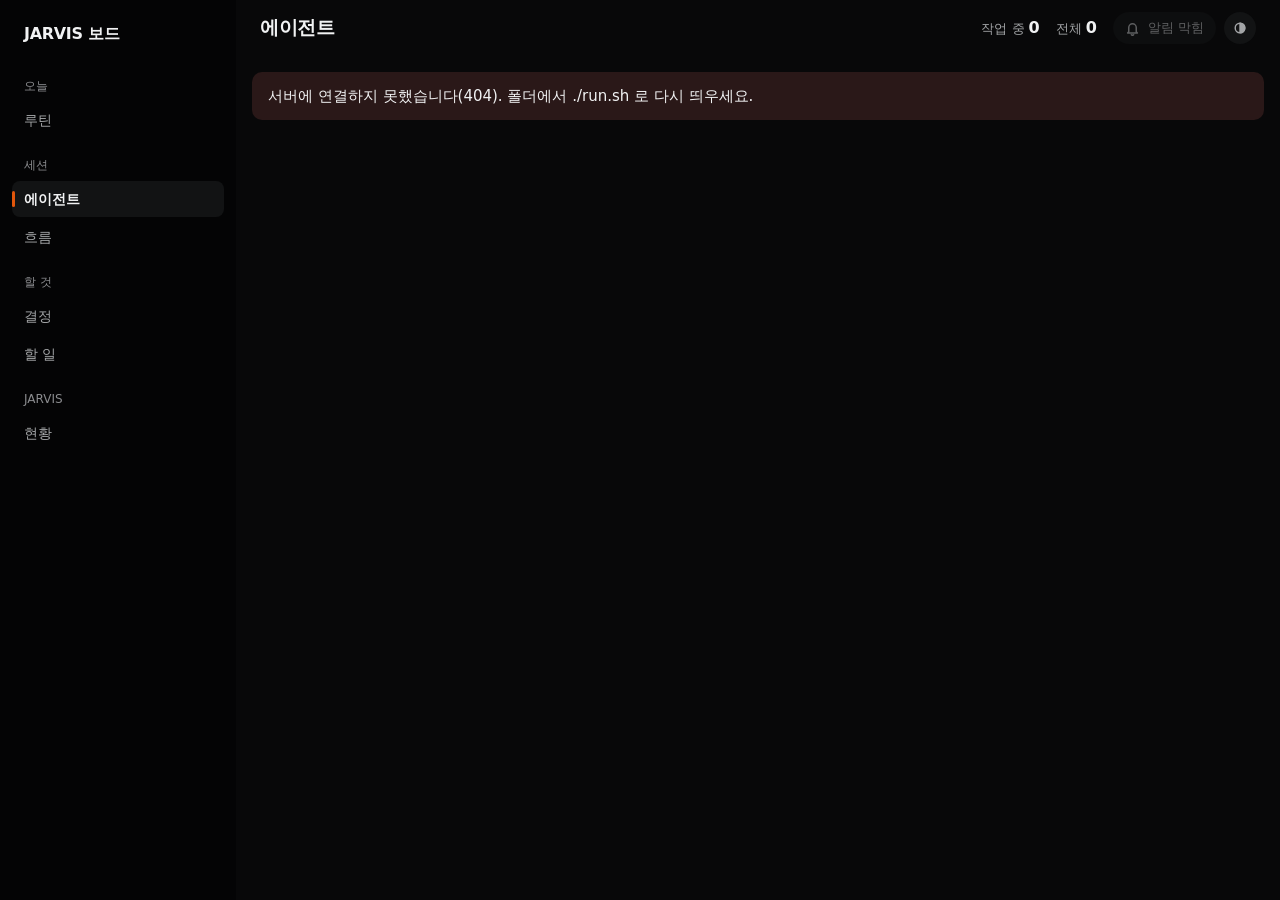
==== commit 963af963: "Coordinator 세션 교체 절차와 PM 훅 설계 문서 추가" ====
--- a/dashboard/index.html
+++ b/dashboard/index.html
@@ -467,6 +467,35 @@
 .tnote .dtext { margin: 0 }
 .tnote b { font-weight: 600; color: var(--color-ink) }
 .tfold { justify-self: start; margin: var(--space-2xs) 0 0 var(--space-xs) }
+.ncard .r1 { display: flex; align-items: center; gap: var(--space-xs) }
+.ncard .r1 .tfold { margin: 0 0 0 auto }
+.ncard .tsub .dchips { margin-top: var(--space-3xs) }
+.nlink { color: var(--color-ink); text-decoration: none }
+.nrefresh { margin: 0 0 0 auto }
+.rgroup { margin-top: var(--space-sm) }
+.rgroup .tlist { margin-top: var(--space-2xs) }
+.rslot { font-size: var(--text-xs); font-weight: 700; color: var(--color-muted) }
+.rcard .tsum { align-items: center }
+.rcard .tmark { margin-top: 0 }
+.rdots { flex: none; display: inline-flex; gap: 4px; margin-left: auto }
+.rdot { display: block; flex: none; width: 10px; height: 10px; border-radius: 3px; box-shadow: inset 0 0 0 1.5px var(--color-rule-2) }
+.rdot.rdone { background: var(--color-ink-2); box-shadow: none }
+.rdot.rtodo { box-shadow: inset 0 0 0 1.5px var(--color-muted) }
+.rdot.rnone { box-shadow: none; background: var(--color-paper-3); opacity: 0.5 }
+.rdot.rrest { box-shadow: inset 0 0 0 1px var(--color-rule) }
+.dchip.rall { background: var(--color-live-tint); color: var(--color-ink) }
+button.ncheck { cursor: pointer; padding: 0; border: 0; background: none }
+button.ncheck:hover { box-shadow: inset 0 0 0 1.5px var(--color-ink) }
+.ti.completed button.ncheck { background: var(--color-rule-2) }
+.ti.busy { opacity: 0.55 }
+.ntoday { min-height: 24px; margin: 0 }
+.nproj-bar { display: flex; flex-wrap: wrap; gap: var(--space-2xs); margin: 0 0 var(--space-sm) }
+.nproj-chip { display: inline-flex; align-items: center; gap: var(--space-xs); min-height: 32px; padding: 0 var(--space-sm); border-radius: var(--radius-ctl); background: var(--color-paper-2); font-size: var(--text-sm); color: var(--color-muted) }
+.nproj-chip:hover { color: var(--color-ink) }
+.nproj-chip b { font-weight: 700; color: var(--color-ink-2) }
+.nproj-chip[aria-selected="true"] { background: var(--color-ink); color: var(--color-paper) }
+.nproj-chip[aria-selected="true"] b { color: var(--color-paper) }
+.nlink:hover { text-decoration: underline; text-underline-offset: 3px; text-decoration-color: var(--color-accent) }
 
 /* status.md */
 .mdhead { display: flex; flex-wrap: wrap; align-items: baseline; gap: var(--space-2xs) var(--space-sm); padding: var(--space-md) 0 0; font-size: var(--text-xs); color: var(--color-faint) }
@@ -542,6 +571,61 @@
 .fsum { margin-top: var(--space-2xs); font-size: var(--text-sm); overflow-wrap: anywhere }
 .fmsg .txt { margin-top: var(--space-xs); padding: var(--space-xs) var(--space-sm); border-radius: var(--radius-ctl); background: var(--color-paper); font-size: var(--text-meta) }
 .fmsg .more { margin-top: var(--space-2xs) }
+/* 카드 흐름: sessions as cards on a layered tree, connectors with one label for both directions */
+.flowgrid { display: grid; gap: var(--space-sm); margin-top: var(--space-sm) }
+.flowgrid.wide { grid-template-columns: minmax(0, 1fr) 320px; align-items: start }
+.cflow { position: relative; overflow-x: auto; border-radius: var(--radius-card); background: var(--color-paper-2) }
+.cflow-in { position: relative }
+.cedges { position: absolute; left: 0; top: 0; overflow: visible; pointer-events: none }
+.cedge { fill: none; stroke: var(--color-rule-2); stroke-linecap: round }
+.cedge.on { stroke: var(--color-accent) }
+.chit { fill: none; stroke: transparent; stroke-width: 16; pointer-events: stroke; cursor: pointer }
+.cspine { fill: none; stroke: var(--color-rule-2); stroke-width: 1.5; stroke-linecap: round }
+.cedges .dim { opacity: 0.25 }
+.ccard { position: absolute; box-sizing: border-box; display: grid; align-content: start; gap: var(--space-3xs); padding: var(--space-xs) var(--space-sm) var(--space-xs) calc(var(--space-sm) + 3px);
+  border-radius: 12px; background: var(--color-paper); box-shadow: inset 3px 0 0 var(--color-rule-2), 0 0 0 1px var(--color-rule); text-align: left; overflow: hidden; cursor: pointer;
+  transition: box-shadow var(--dur-short) var(--ease-out), opacity var(--dur-short) var(--ease-out) }
+.ccard:hover { box-shadow: inset 3px 0 0 var(--color-rule-2), 0 0 0 1px var(--color-muted) }
+.ccard.s-busy { box-shadow: inset 3px 0 0 var(--color-live), 0 0 0 1px var(--color-rule) }
+.ccard.s-blocked { box-shadow: inset 3px 0 0 var(--color-accent), 0 0 0 1px var(--color-rule) }
+.ccard.s-done { background: var(--color-paper-2); box-shadow: inset 3px 0 0 transparent, 0 0 0 1px var(--color-rule) }
+.ccard.hub { box-shadow: inset 3px 0 0 var(--color-ink), 0 0 0 1.5px var(--color-ink-2) }
+.ccard.on, .ccard.hub.on { box-shadow: inset 3px 0 0 var(--color-accent), 0 0 0 2px var(--color-accent) }
+.ccard:focus-visible { outline: 2px solid var(--color-focus); outline-offset: 2px }
+.ccard.dim { opacity: 0.35 }
+.crow { display: flex; align-items: center; justify-content: space-between; gap: var(--space-xs); min-width: 0 }
+.crow .chip { flex: none }
+.crole { min-width: 0; overflow: hidden; text-overflow: ellipsis; white-space: nowrap; font-size: var(--text-xs); font-weight: 600; color: var(--color-muted) }
+.cname { display: flex; align-items: baseline; gap: var(--space-xs); min-width: 0; font-size: var(--text-md); font-weight: 700; letter-spacing: -0.01em; color: var(--color-ink); white-space: nowrap }
+.cnm { min-width: 0; overflow: hidden; text-overflow: ellipsis }
+.ccard.r-worker .cname { font-size: var(--text-sm) }
+.ctask { flex: none; font-size: var(--text-xs); font-weight: 600; color: var(--color-muted) }
+.clast { min-width: 0; font-size: var(--text-meta); line-height: 20px; color: var(--color-ink-2); white-space: nowrap; overflow: hidden; text-overflow: ellipsis }
+.clast.none { color: var(--color-faint) }
+.cfoot { font-size: var(--text-xs); color: var(--color-faint); white-space: nowrap; overflow: hidden; text-overflow: ellipsis }
+.ccard.s-done .cname, .ccard.s-done .clast { color: var(--color-muted) }
+.cpill { position: absolute; transform: translate(-50%, -50%); display: inline-flex; align-items: center; gap: 2px; height: 26px; padding: 0 var(--space-xs); border-radius: var(--radius-pill);
+  background: var(--color-paper); box-shadow: 0 0 0 1px var(--color-rule-2); font-size: var(--text-xs); color: var(--color-muted); white-space: nowrap; cursor: pointer }
+.cpill b { font-weight: 700; color: var(--color-ink); margin-right: 4px }
+.cpill b:last-child { margin-right: 0 }
+.cpill:hover { box-shadow: 0 0 0 1px var(--color-muted) }
+.cpill.on { box-shadow: 0 0 0 2px var(--color-accent); color: var(--color-ink) }
+.cpill.dim { opacity: 0.35 }
+.cfold { position: absolute; margin: 0; min-height: 28px }
+.fpanel { position: sticky; top: var(--space-sm); display: grid; gap: var(--space-sm); padding: var(--space-md); border-radius: var(--radius-card); background: var(--color-paper-2); font-size: var(--text-sm) }
+.fp-h { display: flex; flex-wrap: wrap; align-items: center; gap: var(--space-xs); font-size: var(--text-md); font-weight: 700; color: var(--color-ink); overflow-wrap: anywhere }
+.fp-hint { margin: 0; color: var(--color-muted); line-height: 1.6 }
+.fp-legend { display: flex; flex-wrap: wrap; gap: var(--space-2xs) }
+.fp-dl { display: grid; grid-template-columns: auto minmax(0, 1fr); gap: var(--space-2xs) var(--space-sm); margin: 0 }
+.fp-dl dt { color: var(--color-muted) }
+.fp-dl dd { margin: 0; color: var(--color-ink); overflow-wrap: anywhere }
+.fp-act { display: flex; align-items: center; gap: var(--space-md) }
+.fp-act .golink, .fp-act .more { margin: 0 }
+.fp-sub { font-size: var(--text-xs); font-weight: 700; color: var(--color-muted) }
+.fp-list { display: grid; gap: var(--space-2xs) }
+.fp-m { display: grid; grid-template-columns: auto minmax(0, 1fr) auto; align-items: baseline; gap: var(--space-xs); font-size: var(--text-meta) }
+.fp-ms { min-width: 0; overflow: hidden; text-overflow: ellipsis; white-space: nowrap; color: var(--color-ink-2) }
+.fp-m time { font-size: var(--text-xs); color: var(--color-faint) }
 /* tokens: 처리 토큰 bars by size, coloured by engine */
 .toks { display: grid; gap: var(--space-2xs) }
 .tok { display: grid; grid-template-columns: minmax(0, 11em) minmax(0, 1fr) auto; align-items: center; gap: var(--space-sm); font-size: var(--text-meta) }
@@ -683,12 +767,14 @@
       group !== PAGES[i - 1]?.[3] ? h('div', { class: 'navg', 'aria-hidden': 'true' }, group) : null,
       h('button', { class: 'tab', role: 'tab', 'aria-selected': String(!cur && page === key), onclick: () => { location.hash = href } },
         label, key === 'decisions' && nNow ? h('span', { class: 'num', title: '지금 결정 필요' }, nNow) : null,
-        key === 'todo' ? [tc.in_progress ? h('span', { class: 'num ok', title: '진행 중인 할 일' }, tc.in_progress) : null,
-          tc.pending ? h('span', { class: 'num plain', title: '대기 중인 할 일' }, tc.pending) : null] : null)])))
+        key === 'routine' && todo?.routine?.total ? h('span', { class: 'num' + (todo.routine.done === todo.routine.total ? ' ok' : ' plain'), title: '오늘 루틴 한 것 / 전체' },
+          `${todo.routine.done}/${todo.routine.total}`) : null,
+        key === 'todo' ? [tc.in_progress ? h('span', { class: 'num ok', title: todo?.notion?.sections ? '오늘 남은 할 일(Notion)' : '진행 중인 할 일' }, tc.in_progress) : null,
+          tc.pending ? h('span', { class: 'num plain', title: todo?.notion?.sections ? '이번 주 남은 할 일(Notion)' : '대기 중인 할 일' }, tc.pending) : null] : null)])))
 }
 const subRun = () => agents.reduce((n, a) => n + (a.subagents || []).filter(s => s.state === 'busy').length, 0)
 // [key, label, hash, sidebar group]; the narrow tab row keeps the same order without the group names
-const PAGES = [['agents', '에이전트', '#/', '세션'], ['flow', '흐름', '#/flow', '세션'], ['decisions', '결정', '#/decisions', '할 것'], ['todo', '할 일', '#/todo', '할 것'], ['status', '현황', '#/status', 'JARVIS']]
+const PAGES = [['routine', '루틴', '#/routine', '오늘'], ['agents', '에이전트', '#/', '세션'], ['flow', '흐름', '#/flow', '세션'], ['decisions', '결정', '#/decisions', '할 것'], ['todo', '할 일', '#/todo', '할 것'], ['status', '현황', '#/status', 'JARVIS']]
 
 /* ---------- alerts: tab title count and browser notifications ---------- */
 // reports to the hub newer than reportMark are new; unread ones count in the title until the page is seen
@@ -1166,7 +1252,8 @@
       if (f.desk >= 0) used.add(f.desk)
       fresh = true
     }
-    nameTag(f, shortTask(a.task) || a.name || a.sessionId.slice(0, 8), a.name)
+    const label = /W-\d{8}-/.test(a.name || '') ? shortTask(a.task) : a.name   // 새 제목은 'wf3-쿼리확인', 옛 제목은 작업 번호
+    nameTag(f, label || a.sessionId.slice(0, 8), a.task && a.task !== a.name ? a.name + ' · ' + a.task : a.name)
     const s = sceneOf(a), was = f.state
     f.state = s
     if (f.desk < 0 || (s === 'rest' && (fresh || was !== 'rest'))) goLounge(f, !fresh)
@@ -1440,7 +1527,7 @@
 
 // a decision reads top down: its state and dates as chips, the question as one large line, who raised it,
 // then the detail at a reading measure and the options as a numbered list; open ones show their detail unfolded
-const DEC_STATE = { now: '열림', waiting: '미룸', decided: '정해짐' }
+const DEC_STATE = { now: '열림', stale: '작업 끝남', waiting: '미룸', decided: '정해짐' }
 const closedDetails = new Set()
 function decCard(d, sec) {
   const w = d.who || {}
@@ -1478,11 +1565,12 @@
   put(scroll,
     !dec ? h('div', { class: 'empty' }, '불러오는 중…') : null,
     d.error ? h('div', { class: 'banner' }, `decisions.json 을 읽지 못했습니다(${d.error}). 떠 있는 세션의 질문만 보입니다.`) : null,
-    dec ? [['now', '지금 결정 필요'], ['waiting', '미뤄 둔 것'], ['decided', '결정됨']].map(([key, title]) => {
+    dec ? [['now', '지금 결정 필요'], ['stale', '작업은 끝났는데 안 정한 것'], ['waiting', '미뤄 둔 것'], ['decided', '결정됨']].filter(([key]) => key !== 'stale' || (d.stale || []).length).map(([key, title]) => {
       const list = d[key] || []
       const fold = key === 'decided', open = !fold || decidedOpen
       const head = [h('h2', {}, title), h('span', { class: 'num' }, list.length),
         key === 'now' && asking ? h('span', { class: 'hint' }, `세션이 묻는 중 ${asking}`) : null,
+        key === 'stale' ? h('span', { class: 'hint' }, 'JARVIS 에게 정하기 · 미루기 · 필요 없음을 말해 주세요') : null,
         fold ? h('span', { class: 'chev', 'aria-hidden': 'true' }, open ? '접기' : '펼치기') : null]
       return h('section', { class: 'sec', 'data-sec': key },
         fold ? h('button', {
@@ -1501,7 +1589,7 @@
     if (!r.ok) throw new Error(r.status)
     if (text === decKey) return   // unchanged: keep open details and scroll as they are
     decKey = text; dec = JSON.parse(text)
-  } catch (err) { if (!dec) dec = { now: [], waiting: [], decided: [], error: '서버 응답 없음: ' + err.message } }
+  } catch (err) { if (!dec) dec = { now: [], stale: [], waiting: [], decided: [], error: '서버 응답 없음: ' + err.message } }
   if (!cur) { renderTop(); if (page === 'decisions') renderDecisions() }
 }
 
@@ -1545,32 +1633,172 @@
       open ? done.map(t => todoItem(g, t)) : null))
 }
 
-// the server already sorts: newest changed session first; in progress, pending, completed inside each
+// Notion 할일 DB: one row per page, a mark (ticked when 완료), the name linking to Notion, then date and 유형 chips
+let todoSessions = store.get('todoSessions', false)
+const todoFold = new Set(store.get('todoFold2', ['overdue_other', 'undated', 'done']))   // folded Notion sections
+const NOTION_SECTIONS = [['today', '오늘 할 일'], ['week', '이번 주'], ['next', '다음 주'], ['overdue', '이번 주 전'],
+  ['overdue_other', '이번 주 전 (프로젝트 없음)'], ['undated', '날짜 없는 할 일'], ['done', '완료 (지난주~다음 주)']]
+let todoProject = store.get('todoProject', '')   // '' 전체, 'none' 프로젝트 없음, 아니면 Notion 프로젝트 페이지 id
+const inProject = r => !todoProject || (todoProject === 'none' ? !r.projects.length : r.projects.includes(todoProject))
+const projName = id => todo?.notion?.projects?.[id] || id.slice(0, 8)
+const mmdd = d => d ? d.slice(5).replace('-', '/') : ''
+
+// clicking the mark ticks 완료 in Notion; 오늘로 moves the date to today. The row waits (busy) until Notion answers.
+const notionBusyIds = new Set()
+let notionWriteError = ''
+async function notionUpdate(r, change) {
+  notionBusyIds.add(r.id); notionWriteError = ''; renderTodo()
+  try {
+    const res = await fetch('/api/notion/update', { method: 'POST', headers: { 'Content-Type': 'application/json', 'X-Jarvis': '1' },
+      body: JSON.stringify({ id: r.id, ...change }) })
+    const d = await res.json()
+    if (!res.ok) throw new Error(d.error || res.status)
+    todo = { ...todo, notion: d, counts: notionCounts(d) }; todoKey = ''
+  } catch (err) { notionWriteError = `「${r.title}」 고치지 못함: ${err.message}` }
+  notionBusyIds.delete(r.id); renderTop(); renderTodo()
+}
+const notionCounts = n => ({ in_progress: (n.sections?.today || []).filter(r => !r.done).length, pending: (n.sections?.week || []).length })
+
+function notionItem(r) {
+  const busy = notionBusyIds.has(r.id), today = todo?.notion?.today
+  return h('div', { class: 'ti ' + (r.done ? 'completed' : 'pending') + (busy ? ' busy' : '') }, h('div', { class: 'tsum' },
+    h('button', { class: 'tmark ncheck', role: 'checkbox', 'aria-checked': String(r.done), disabled: busy,
+      title: r.done ? '완료 해제' : '완료로 체크', 'aria-label': (r.done ? '완료 해제: ' : '완료로 체크: ') + r.title,
+      onclick() { notionUpdate(r, { done: !r.done }) } }, r.done ? icon('check') : null),
+    h('span', { class: 'tsub' }, h('a', { class: 'tsj nlink', href: r.url, target: '_blank', rel: 'noopener' }, r.title),
+      h('span', { class: 'dchips' }, r.date ? h('span', { class: 'dchip' }, mmdd(r.date) + (r.end && r.end !== r.date ? '~' + mmdd(r.end) : '')) : null,
+        r.types.map(t => h('span', { class: 'dchip' }, t)), todoProject || Object.keys(todo?.notion?.projects || {}).length < 2 ? null : r.projects.map(p => h('span', { class: 'dchip nproj' }, projName(p))),
+        !r.done && today && r.date !== today ? h('button', { class: 'more ntoday', disabled: busy,
+          onclick() { notionUpdate(r, { date: today }) } }, '오늘로') : null))))
+}
+
+function notionSection(key, title, rows) {
+  if (!rows.length && !['today', 'week', 'next'].includes(key)) return null
+  const fold = todoFold.has(key)
+  const left = key === 'today' ? rows.filter(r => !r.done).length : rows.length
+  return h('article', { class: 'tcard ncard' },
+    h('div', { class: 'r1' }, h('span', { class: 'name' }, title), h('span', { class: 'dchip' }, key === 'today' ? `남은 일 ${left} / ${rows.length}` : `${rows.length}건`),
+      rows.length ? h('button', { class: 'more tfold', 'aria-expanded': String(!fold),
+        onclick() { fold ? todoFold.delete(key) : todoFold.add(key); store.set('todoFold2', [...todoFold]); renderTodo() } }, fold ? '펼치기' : '접기') : null),
+    fold ? null : h('div', { class: 'tlist' }, rows.length ? rows.map(notionItem) : h('div', { class: 'empty' }, '없음')))
+}
+
+// one chip per Notion project with its open count (today's undone + this week + overdue + undated), plus 전체 and 프로젝트 없음
+// 오늘 루틴: Notion 루틴 기록의 오늘 줄. 동그라미를 누르면 완료, 오른쪽 점 7개는 최근 7일(채움 = 함, 빈 칸 = 안 함, 흐림 = 그날 없음).
+// 주 N회 루틴은 '이번 주 목표'에 따로 모으고 이번 주 횟수를 보이며, 오늘 n/m 에는 넣지 않는다
+const SLOT_LABEL = ['아침', '낮', '저녁']
+async function routineCheck(r) {
+  notionBusyIds.add(r.id); notionWriteError = ''; notionRender()
+  try {
+    const res = await fetch('/api/notion/update', { method: 'POST', headers: { 'Content-Type': 'application/json', 'X-Jarvis': '1' },
+      body: JSON.stringify({ kind: 'routine', id: r.id, done: !r.done }) })
+    const d = await res.json()
+    if (!res.ok) throw new Error(d.error || res.status)
+    todo = { ...todo, routine: d }; todoKey = ''
+  } catch (err) { notionWriteError = `루틴 「${r.name}」 고치지 못함: ${err.message}` }
+  notionBusyIds.delete(r.id); renderTop(); notionRender()
+}
+
+function routinePart(rt) {
+  if (!rt || rt.configured === false) return null
+  const daily = (rt.rows || []).filter(r => !r.weekly), weekly = (rt.rows || []).filter(r => r.weekly)
+  const groups = [...[...SLOT_LABEL, ''].map(s => [s || '매일', daily.filter(r => (r.slot || '') === s)]), ['이번 주 목표', weekly]].filter(([, rs]) => rs.length)
+  const DAY = d => '일월화수목금토'[new Date(d + 'T00:00:00').getDay()]
+  return h('article', { class: 'tcard ncard rcard' },
+    h('div', { class: 'r1' }, h('span', { class: 'name' }, `오늘 루틴 · ${rt.weekday}요일`),
+      rt.total ? h('span', { class: 'dchip' + (rt.done === rt.total ? ' rall' : '') }, `${rt.done} / ${rt.total}`) : null,
+      h('a', { class: 'more tfold', href: rt.itemsUrl, target: '_blank', rel: 'noopener' }, '루틴 항목 편집')),
+    rt.error ? h('div', { class: 'banner' }, rt.error) : null,
+    !rt.total && !rt.error ? h('div', { class: 'empty' }, '오늘 요일에 든 루틴이 없습니다. 루틴 항목의 요일을 확인하세요.') : null,
+    groups.map(([slot, rs]) => h('div', { class: 'rgroup' }, h('div', { class: 'rslot' }, slot),
+      h('div', { class: 'tlist' }, rs.map(r => {
+        const busy = notionBusyIds.has(r.id), hist = (rt.hist || {})[r.id] || []
+        return h('div', { class: 'ti ' + (r.done ? 'completed' : 'pending') + (busy ? ' busy' : '') }, h('div', { class: 'tsum' },
+          h('button', { class: 'tmark ncheck', role: 'checkbox', 'aria-checked': String(r.done), disabled: busy,
+            'aria-label': (r.done ? '안 함으로: ' : '했음: ') + r.name, onclick() { routineCheck(r) } }, r.done ? icon('check') : null),
+          h('span', { class: 'tsub' }, h('a', { class: 'tsj nlink', href: r.url, target: '_blank', rel: 'noopener' }, r.name)),
+          r.weekly ? h('span', { class: 'dchip' + (r.weekly.count >= r.weekly.target ? ' rall' : ''), title: '이번 주(월~일) 한 횟수 / 목표' },
+            `이번 주 ${r.weekly.count}/${r.weekly.target}`) : null,
+          h('span', { class: 'rdots', role: 'img', 'aria-label': '최근 7일: ' + hist.map((x, i) => `${DAY(rt.days[i])} ${({ done: '함', miss: '안 함', rest: '쉼', todo: '오늘 아직', none: '없음' })[x]}`).join(', ') },
+            hist.map((x, i) => h('i', { class: 'rdot r' + x, title: `${rt.days[i].slice(5)} (${DAY(rt.days[i])}) ${({ done: '함', miss: '안 함', rest: '쉼', todo: '오늘 아직', none: '그날 없음' })[x]}` })))))
+      })))))
+}
+
+function projectBar(n) {
+  if (Object.keys(n.projects || {}).length < 2) { todoProject = ''; return null }   // 한 프로젝트만 보이면 칩이 필요 없다
+  const open = Object.entries(n.sections).filter(([k]) => k !== 'done').flatMap(([k, rs]) => k === 'today' ? rs.filter(r => !r.done) : rs)
+  const count = f => open.filter(f).length
+  const chips = [['', '전체', count(() => true)],
+    ...Object.entries(n.projects || {}).sort((a, b) => a[1].localeCompare(b[1])).map(([id, name]) => [id, name, count(r => r.projects.includes(id))]),
+    ['none', '프로젝트 없음', count(r => !r.projects.length)]]
+  if (todoProject && !chips.some(c => c[0] === todoProject)) todoProject = ''
+  return h('div', { class: 'nproj-bar', role: 'tablist', 'aria-label': '프로젝트' }, chips.map(([id, name, c]) =>
+    h('button', { class: 'nproj-chip', role: 'tab', 'aria-selected': String(todoProject === id),
+      onclick() { todoProject = id; store.set('todoProject', id); renderTodo() } }, name, h('b', {}, c))))
+}
+
+function notionPart(n) {
+  if (!n) return h('div', { class: 'empty' }, '불러오는 중…')
+  if (!n.configured) return h('div', { class: 'banner' }, 'Notion 토큰이 없습니다. Notion 내부 통합을 만들어 할일 DB 에 연결하고, 토큰을 ',
+    h('span', { class: 'mono' }, '~/.jarvis/notion_token'), ' 파일(또는 환경변수 NOTION_TOKEN)에 넣으면 1분 안에 보입니다.')
+  return [n.error ? h('div', { class: 'banner' }, n.error + (n.at ? ' · 마지막으로 읽은 내용을 보여 줍니다' : '')) : null,
+    notionWriteError ? h('div', { class: 'banner' }, notionWriteError) : null,
+    n.sections ? projectBar(n) : null,
+    n.sections ? NOTION_SECTIONS.map(([k, t]) => notionSection(k, t, (n.sections[k] || []).filter(inProject))) : null]
+}
+
+// Notion first; the sessions' own task lists (~/.claude/tasks) stay below, folded
 function renderTodo() {
   const scroll = view.querySelector('.scroll.todo-page') || h('div', { class: 'scroll todo-page' })
-  const gs = todo?.groups || [], old = gs.filter(g => g.stale), shown = gs.filter(g => todoStale || !g.stale)
+  const n = todo?.notion, gs = todo?.groups || [], old = gs.filter(g => g.stale), shown = gs.filter(g => todoStale || !g.stale)
   put(scroll,
-    h('div', { class: 'mdhead' }, h('span', { class: 'mono' }, '~/.claude/tasks'), h('span', {}, '3초마다 다시 읽음, 읽기만 함')),
-    !todo ? h('div', { class: 'empty' }, '불러오는 중…') : null,
+    h('div', { class: 'mdhead' }, h('span', {}, 'Notion 할일 DB'),
+      h('span', {}, n?.at ? `마지막으로 읽음 ${hm(n.at).trim()} · 오늘 ${n.today}` : '읽기만 함'),
+      h('button', { class: 'more nrefresh', disabled: notionBusy, onclick: refreshNotion }, notionBusy ? '읽는 중…' : '새로고침')),
     todo?.error ? h('div', { class: 'banner' }, `할 일을 읽지 못했습니다(${todo.error}).`) : null,
-    todo && !todo.error && !shown.length ? h('div', { class: 'empty' }, gs.length ? '최근 7일 안에 바뀐 할 일이 없습니다.' : '할 일 목록이 있는 세션이 없습니다.') : null,
-    shown.map(todoGroup),
-    old.length ? h('button', {
-      class: 'more', 'aria-expanded': String(todoStale),
-      onclick() { todoStale = !todoStale; store.set('todoStale', todoStale); renderTodo() }
-    }, `7일 넘게 안 바뀐 세션 ${old.length}개 ${todoStale ? '숨기기' : '보기'}`) : null)
+    todo ? notionPart(n) : h('div', { class: 'empty' }, '불러오는 중…'),
+    gs.length ? h('button', { class: 'more', 'aria-expanded': String(todoSessions),
+      onclick() { todoSessions = !todoSessions; store.set('todoSessions', todoSessions); renderTodo() } },
+      `세션 작업 목록(~/.claude/tasks) ${shown.length}개 ${todoSessions ? '접기' : '보기'}`) : null,
+    todoSessions ? [shown.map(todoGroup),
+      old.length ? h('button', {
+        class: 'more', 'aria-expanded': String(todoStale),
+        onclick() { todoStale = !todoStale; store.set('todoStale', todoStale); renderTodo() }
+      }, `7일 넘게 안 바뀐 세션 ${old.length}개 ${todoStale ? '숨기기' : '보기'}`) : null] : null)
   if (!scroll.isConnected) put(view, scroll)
 }
 
-async function pollTodo() {
+let notionBusy = false
+const notionRender = () => { if (cur) return; if (page === 'routine') renderRoutine(); else if (page === 'todo') renderTodo() }
+async function refreshNotion() {
+  notionBusy = true; notionRender()
+  try { await pollTodo('?refresh=1') } finally { notionBusy = false; notionRender() }
+}
+
+// 루틴 tab: today's routine from Notion (루틴 기록), checked here; the same /api/todos read feeds it
+function renderRoutine() {
+  const scroll = view.querySelector('.scroll.routine-page') || h('div', { class: 'scroll routine-page todo-page' })
+  const rt = todo?.routine
+  put(scroll,
+    h('div', { class: 'mdhead' }, h('span', {}, 'Notion 루틴'),
+      h('span', {}, rt?.at ? `마지막으로 읽음 ${hm(rt.at).trim()} · 오늘 ${rt.today}` : '그날 처음 읽을 때 오늘 줄을 만듦'),
+      h('button', { class: 'more nrefresh', disabled: notionBusy, onclick: refreshNotion }, notionBusy ? '읽는 중…' : '새로고침')),
+    notionWriteError ? h('div', { class: 'banner' }, notionWriteError) : null,
+    !todo ? h('div', { class: 'empty' }, '불러오는 중…')
+      : rt?.configured === false ? h('div', { class: 'banner' }, 'Notion 토큰이 없습니다. 할 일 탭의 안내대로 토큰을 넣어 주세요.')
+      : routinePart(rt))
+  if (!scroll.isConnected) put(view, scroll)
+}
+
+async function pollTodo(qs = '') {
   try {
-    const r = await fetch('/api/todos')
+    const r = await fetch('/api/todos' + qs)
     const text = await r.text()
     if (!r.ok) throw new Error(r.status)
     if (text === todoKey) return   // unchanged: keep open items and scroll as they are
     todoKey = text; todo = JSON.parse(text)
   } catch (err) { if (!todo) todo = { groups: [], counts: {}, error: '서버 응답 없음: ' + err.message } }
-  if (!cur) { renderTop(); if (page === 'todo') renderTodo() }
+  if (!cur) { renderTop(); notionRender() }
 }
 
 /* ---------- STATUS.md ---------- */
@@ -1690,7 +1918,8 @@
 const nodeTip = n => [n.name,
   n.group === 'resident' ? '상시 ' + (n.lane || '') : n.group === 'task' ? '일회성 ' + (n.task || '') : n.group === 'codex' ? 'codex' : '',
   n.listed ? status(n).label : '목록에 없음(닫힘)', `보냄 ${n.sent}, 받음 ${n.got}`].filter(x => x && x.trim()).join(', ')
-const related = (m, sel) => !sel || (sel.node ? m.from === sel.node || m.to === sel.node : m.from === sel.edge[0] && m.to === sel.edge[1])
+const related = (m, sel) => !sel || (sel.node ? m.from === sel.node || m.to === sel.node
+  : sel.pair ? sel.pair.includes(m.from) && sel.pair.includes(m.to) && m.from !== m.to : m.from === sel.edge[0] && m.to === sel.edge[1])
 function select(sel) {
   const same = sel && flowSel && JSON.stringify(sel) === JSON.stringify(flowSel)
   flowSel = same ? null : sel
@@ -1701,9 +1930,9 @@
 // on an inner ring (name on hover or when picked). 입체 lays the rings on a tilted plane that a drag or the arrow keys
 // turn, and each route arcs above it; 평면 looks straight down. Edges bend left of travel so the two directions part.
 const RING = 16
-let flowView = store.get('flowView', 'orbit') === 'flat' ? 'flat' : 'orbit'
-const cam = { yaw: -0.5, pitch: 0.62 }
-try { const c = store.get('flowCam', null); if (c && isFinite(c.yaw) && isFinite(c.pitch)) Object.assign(cam, { yaw: c.yaw, pitch: c.pitch }) } catch (e) {}
+let flowView = ['card', 'orbit', 'flat'].includes(store.get('flowView', 'card')) ? store.get('flowView', 'card') : 'card'
+const cam = { yaw: 0, pitch: 0.9 }   // 정면에서: JARVIS 가 위
+try { const c = store.get('flowCam2', null); if (c && isFinite(c.yaw) && isFinite(c.pitch)) Object.assign(cam, { yaw: c.yaw, pitch: c.pitch }) } catch (e) {}
 const PITCH = [0.45, 1.45]   // radians above the plane: flat on the edge to nearly straight down
 let dragged = false   // a drag that turned the orbit is not a click
 const unit = (p, q) => { const l = Math.hypot(q.x - p.x, q.y - p.y) || 1; return { x: (q.x - p.x) / l, y: (q.y - p.y) / l } }
@@ -1712,19 +1941,38 @@
   const H = Math.round(Math.min(500, Math.max(360, W * 0.7)))
   const load = n => n.sent + n.got
   const hub = f.nodes.find(n => n.name === f.hub) || [...f.nodes].sort((a, b) => load(b) - load(a))[0]
+  // JARVIS 를 맨 위에, 그 아래 호에 Coordinator, 더 아래 큰 호에 각 Coordinator 의 Worker 를 그 방향에 모은다
   const rest = f.nodes.filter(n => n !== hub)
-    .sort((a, b) => (GROUP_RANK[a.group] ?? 9) - (GROUP_RANK[b.group] ?? 9) || load(b) - load(a) || a.name.localeCompare(b.name))
-  const named = new Set([...rest].sort((a, b) => load(b) - load(a)).slice(0, RING).map(n => n.name))
-  const outer = rest.filter(n => named.has(n.name)), inner = rest.filter(n => !named.has(n.name))
-  const world = new Map([[hub.name, { x: 0, y: 0, r: 18 }]])   // the plane: outer ring radius 1
-  outer.forEach((n, i) => {
-    const a = -Math.PI / 2 + 2 * Math.PI * i / outer.length
-    world.set(n.name, { x: Math.cos(a), y: Math.sin(a), r: 7 + Math.min(9, Math.sqrt(load(n)) * 1.3) })
+  const coords = rest.filter(n => n.group === 'resident').sort((a, b) => (a.lane || a.name).localeCompare(b.lane || b.name))
+  const kids = new Map(coords.map(c => [c.name, []])), loose = []
+  const talk = (x, y) => f.edges.reduce((s, e) => s + ((e.from === x && e.to === y) || (e.from === y && e.to === x) ? e.count : 0), 0)
+  for (const n of rest.filter(n => n.group !== 'resident')) {   // 부모: 메시지를 가장 많이 주고받은 Coordinator, 없으면 같은 방
+    let best = null, most = 0
+    for (const c of coords) { const k = talk(n.name, c.name); if (k > most) { most = k; best = c } }
+    best = best || coords.find(c => n.lane && c.lane === n.lane)
+    ;(best ? kids.get(best.name) : loose).push(n)
+  }
+  const fans = coords.map(c => ({ c, ws: kids.get(c.name) }))
+  if (loose.length) fans.push({ c: null, ws: loose })
+  for (const g of fans) g.ws.sort((a, b) => (a.task || '').localeCompare(b.task || '') || a.name.localeCompare(b.name))   // 같은 작업 번호끼리 붙인다
+  const workers = fans.flatMap(g => g.ws)
+  const named = new Set([...coords, ...[...workers].sort((a, b) => load(b) - load(a)).slice(0, RING)].map(n => n.name))
+  const inner = workers.filter(n => !named.has(n.name))
+  const TOP = { x: 0, y: -0.95 }, R1 = 0.72, R2 = 1.75, SPAN = Math.asin(1.08 / R2)   // 아래쪽 ±SPAN 부채꼴
+  const at = (r, a) => ({ x: TOP.x + r * Math.sin(a), y: TOP.y + r * Math.cos(a) })
+  const world = new Map([[hub.name, { x: TOP.x, y: TOP.y, r: 18 }]])
+  const slots = fans.reduce((s, g) => s + Math.max(1, g.ws.length), 0) || 1
+  let k = 0
+  fans.forEach(g => {
+    const w = Math.max(1, g.ws.length), a0 = -SPAN + 2 * SPAN * k / slots, a1 = -SPAN + 2 * SPAN * (k + w) / slots
+    k += w
+    if (g.c) world.set(g.c.name, Object.assign(at(R1, -(a0 + a1) / 2), { r: 9 + Math.min(7, Math.sqrt(load(g.c))) }))
+    g.ws.forEach((n, i) => {
+      const a = -(a0 + (a1 - a0) * (i + 0.5) / g.ws.length), dot = !named.has(n.name)
+      world.set(n.name, Object.assign(at(R2, a), dot ? { r: 4.5, dot: true } : { r: 6 + Math.min(6, Math.sqrt(load(n))), low: i % 2 }))
+    })
   })
-  inner.forEach((n, i) => {
-    const a = -Math.PI / 2 + 2 * Math.PI * (i + 0.5) / inner.length
-    world.set(n.name, { x: 0.58 * Math.cos(a), y: 0.58 * Math.sin(a), r: 4.5, dot: true })
-  })
+  const outer = [...coords, ...workers.filter(n => named.has(n.name))]
   const orbit = flowView === 'orbit', sel = flowSel
   const svg = sv('svg', {
     viewBox: `0 0 ${W} ${H}`, width: W, height: H, role: 'group', tabindex: 0,
@@ -1744,12 +1992,12 @@
       const xr = x * cs - y * sn, yr = x * sn + y * cs, k = 1 + 0.16 * yr * cp   // nearer the viewer, a little larger
       return { x: cx + xr * Rx * k, y: cy + yr * V * k - z * lift * k, k, d: yr }
     }
-    const pos = new Map([...world].map(([name, p]) => { const q = proj(p.x, p.y); return [name, Object.assign(q, { r: p.r * q.k, dot: p.dot })] }))
+    const pos = new Map([...world].map(([name, p]) => { const q = proj(p.x, p.y); return [name, Object.assign(q, { r: p.r * q.k, dot: p.dot, low: p.low })] }))
     const f1 = v => v.toFixed(1)
-    const ring = r => 'M' + Array.from({ length: 73 }, (_, i) => { const a = i / 72 * 2 * Math.PI, q = proj(r * Math.cos(a), r * Math.sin(a)); return f1(q.x) + ',' + f1(q.y) }).join(' L')
+    const arc = r => 'M' + Array.from({ length: 49 }, (_, i) => { const q = proj(TOP.x + r * Math.sin(-SPAN - 0.12 + (2 * SPAN + 0.24) * i / 48), TOP.y + r * Math.cos(-SPAN - 0.12 + (2 * SPAN + 0.24) * i / 48)); return f1(q.x) + ',' + f1(q.y) }).join(' L')
     const ground = sv('g', { 'aria-hidden': 'true' },
-      sv('path', { class: 'odisc', d: ring(1.16) + 'Z' }),
-      [1, 0.58].map(r => sv('path', { class: 'oring', d: ring(r) })))   // the two orbits the sessions sit on
+      sv('path', { class: 'odisc', d: (() => { const t = proj(TOP.x, TOP.y); return 'M' + f1(t.x) + ',' + f1(t.y) + ' L' + arc(R2 + 0.14).slice(1) + 'Z' })() }),   // 부채꼴 바닥
+      [R1, R2].map(r => sv('path', { class: 'oring', d: arc(r) })))   // Coordinator 호, Worker 호
     const edges = f.edges.map(e => {
       const A = world.get(e.from), B = world.get(e.to), a = pos.get(e.from), b = pos.get(e.to)
       if (!A || !B || A === B) return null
@@ -1790,7 +2038,7 @@
         onclick(ev) { ev.stopPropagation(); pick() },
         onkeydown(ev) { if (ev.key === 'Enter' || ev.key === ' ') { ev.preventDefault(); ev.stopPropagation(); pick() } }
       }, sv('title', {}, nodeTip(n)), sv('circle', { r: f1(p.r) }),
-        sv('text', { x: f1(tx), y: f1(p.r + 15), 'text-anchor': anchor, class: p.dot && !on ? 'hover' : null }, n.name.length > fit ? n.name.slice(0, fit - 1) + '…' : n.name))
+        sv('text', { x: f1(tx), y: f1(p.low ? -(p.r + 6) : p.r + 15), 'text-anchor': anchor, class: p.dot && !on ? 'hover' : null }, n.name.length > fit ? n.name.slice(0, fit - 1) + '…' : n.name))
     })
     const focused = svg.contains(document.activeElement) ? document.activeElement.getAttribute('data-name') : null
     put(svg, ground, edges, nodes)
@@ -1800,7 +2048,7 @@
 
   const box = h('div', { class: 'graph' + (orbit ? ' orbit' : '') }, svg,
     orbit ? h('div', { class: 'ghelp', 'aria-hidden': 'true' }, '끌어서 돌리기') : null,
-    inner.length ? h('div', { class: 'gnote' }, `건수가 많은 ${RING}개만 이름을 붙였습니다. 안쪽 점 ${inner.length}개는 올리거나 누르면 이름이 보입니다.`) : null)
+    inner.length ? h('div', { class: 'gnote' }, `Worker 는 건수가 많은 ${RING}개만 이름을 붙였습니다. 작은 점 ${inner.length}개는 올리거나 누르면 이름이 보입니다.`) : null)
   if (!orbit) return box
   let start = null, raf = 0
   const turn = (yaw, pitch) => {
@@ -1818,15 +2066,179 @@
   const end = () => {
     if (!start) return
     start = null; box.classList.remove('drag')
-    if (dragged) { store.set('flowCam', cam); setTimeout(() => { dragged = false }, 0) }   // the click after a drag is swallowed
+    if (dragged) { store.set('flowCam2', cam); setTimeout(() => { dragged = false }, 0) }   // the click after a drag is swallowed
   }
   svg.addEventListener('pointerup', end); svg.addEventListener('pointercancel', end)
   svg.addEventListener('keydown', ev => {
     const step = { ArrowLeft: [-0.2, 0], ArrowRight: [0.2, 0], ArrowUp: [0, 0.12], ArrowDown: [0, -0.12] }[ev.key]
     if (!step) return
-    ev.preventDefault(); turn(cam.yaw + step[0], cam.pitch + step[1]); store.set('flowCam', cam)
+    ev.preventDefault(); turn(cam.yaw + step[0], cam.pitch + step[1]); store.set('flowCam2', cam)
   })
   return box
+}
+
+
+// 카드: a layered tree read top down, like a trace viewer. JARVIS -> one column per Coordinator, its Workers stacked
+// under it on a spine. Each card is a session (role, state, task, its latest message); a connector between two levels
+// carries one label for both directions (배정 down, 보고·질문 up). Finished Workers fold into one line per column.
+const CARD = { w: 248, gx: 36, pad: 24, hub: 108, coord: 108, worker: 104, gap: 10, indent: 22 }
+const KIND_SHORT = { assign: '배정', report: '보고', notice: '질문', other: '진행', chat: '채팅', answer: '답' }
+const foldOpen = new Set()   // Coordinators whose finished Workers are shown
+const ROLE_LABEL = { jarvis: 'JARVIS', coordinator: 'Coordinator', worker: 'Worker' }
+
+function cardGraph(f, W) {
+  const sel = flowSel, byName = new Map(f.nodes.map(n => [n.name, n]))
+  const hub = byName.get(f.hub) || f.nodes.find(n => n.role === 'jarvis') || null
+  const last = new Map(), lastAt = new Map()
+  for (const m of f.messages) {   // newest first: the first one seen is the latest
+    if (!last.has(m.from)) last.set(m.from, m)
+    for (const n of [m.from, m.to]) if (!lastAt.has(n)) lastAt.set(n, m.t)
+  }
+  const isDone = n => !n.listed || status(n).key === 'done'
+  const coords = f.nodes.filter(n => n !== hub && (n.role === 'coordinator' || (n.group === 'resident' && !n.parent)))
+    .sort((a, b) => (a.lane || a.name).localeCompare(b.lane || b.name))
+  const cols = coords.map(c => ({ c, ws: [] })), loose = { c: null, ws: [] }
+  for (const n of f.nodes) {
+    if (n === hub || coords.includes(n)) continue
+    const col = cols.find(g => g.c.name === n.parent) || cols.find(g => n.lane && g.c.lane === n.lane)
+    ;(col || loose).ws.push(n)
+  }
+  if (loose.ws.length) cols.push(loose)
+  for (const g of cols) g.ws.sort((a, b) => isDone(a) - isDone(b) || (lastAt.get(b.name) || 0) - (lastAt.get(a.name) || 0))
+
+  // geometry
+  const n = Math.max(1, cols.length), innerW = n * CARD.w + (n - 1) * CARD.gx, Wt = Math.max(W, innerW + 2 * CARD.pad)
+  const x0 = (Wt - innerW) / 2, mid = Wt / 2
+  let y = CARD.pad
+  const box = new Map()   // name -> {x, y, w, h}
+  if (hub) { box.set(hub.name, { x: mid - CARD.w / 2, y, w: CARD.w, h: CARD.hub }); y += CARD.hub + 70 }
+  const yc = y
+  let H = yc + CARD.coord
+  const folds = []
+  cols.forEach((g, i) => {
+    const x = x0 + i * (CARD.w + CARD.gx)
+    let yy = yc
+    if (g.c) { box.set(g.c.name, { x, y: yc, w: CARD.w, h: CARD.coord }); yy = yc + CARD.coord + 18 }
+    const key = g.c ? g.c.name : '@loose', open = foldOpen.has(key)
+    const live = g.ws.filter(w => !isDone(w)), done = g.ws.filter(isDone), shown = [...live, ...(open ? done : [])]
+    for (const w of shown) {
+      box.set(w.name, { x: x + CARD.indent, y: yy, w: CARD.w - CARD.indent, h: CARD.worker }); yy += CARD.worker + CARD.gap
+    }
+    if (done.length) { folds.push({ key, x: x + CARD.indent, y: yy, n: done.length, open }); yy += 34 }
+    g.spine = { x: x + 10, y0: g.c ? yc + CARD.coord : yc, ys: shown.map(w => box.get(w.name).y + CARD.worker / 2) }
+    H = Math.max(H, yy)
+  })
+  H += CARD.pad
+
+  // connectors
+  const f1 = v => v.toFixed(1)
+  const pairKinds = (a, b) => {   // a above b: down = a->b, up = b->a
+    const k = {}, add = (e, dir) => { for (const [kind, c] of Object.entries(e.kinds || {})) k[dir + kind] = (k[dir + kind] || 0) + c }
+    let total = 0, lastT = 0
+    for (const e of f.edges) {
+      if (e.from === a && e.to === b) { add(e, 'd:'); total += e.count; lastT = Math.max(lastT, e.last) }
+      if (e.from === b && e.to === a) { add(e, 'u:'); total += e.count; lastT = Math.max(lastT, e.last) }
+    }
+    return { k, total, last: lastT }
+  }
+  const pillText = k => [['d:assign', '배정'], ['u:report', '보고'], ['u:notice', '질문'], ['u:other', '진행'], ['d:other', '기타']]
+    .filter(([key]) => k[key]).map(([key, label]) => [label + ' ', h('b', {}, k[key])])
+  const isOn = (a, b) => !!sel && (sel.pair ? sel.pair.includes(a) && sel.pair.includes(b) : sel.node ? sel.node === a || sel.node === b : false)
+  const dimmed = (a, b) => !!sel && !isOn(a, b)
+  const paths = [], pills = []
+  const stroke = t => f1(1.25 + Math.min(3.5, Math.log2(1 + t) * 0.6))
+  cols.forEach((g, i) => {
+    if (!g.c || !hub) return
+    const A = box.get(hub.name), B = box.get(g.c.name), pk = pairKinds(hub.name, g.c.name)
+    const sx = A.x + A.w * (n === 1 ? 0.5 : 0.2 + 0.6 * i / (n - 1)), sy = A.y + A.h, tx = B.x + B.w / 2, ty = B.y, my = (sy + ty) / 2
+    const on = isOn(hub.name, g.c.name), cls = 'cedge' + (on ? ' on' : dimmed(hub.name, g.c.name) ? ' dim' : '')
+    const d = `M${f1(sx)},${f1(sy)} C${f1(sx)},${f1(my)} ${f1(tx)},${f1(my)} ${f1(tx)},${f1(ty)}`
+    const pick = ev => { ev.stopPropagation(); select({ pair: [hub.name, g.c.name] }) }
+    paths.push(sv('path', { class: 'chit', d, onclick: pick }), sv('path', { class: cls, d, 'stroke-width': stroke(pk.total) }))
+    const tip = `${hub.name} ↔ ${g.c.name}, ${pk.total}건` + (pk.last ? `, 마지막 ${short(pk.last)}` : '')
+    pills.push(h('button', { class: 'cpill' + (on ? ' on' : dimmed(hub.name, g.c.name) ? ' dim' : ''), style: `left:${f1((sx + tx) / 2)}px;top:${f1(my)}px`, title: tip, 'aria-label': tip, onclick: pick },
+      pk.total ? pillText(pk.k) : '메시지 없음'))
+  })
+  for (const g of cols) {   // spine: a rail down the column's left edge with a tick into each Worker
+    if (!g.spine.ys.length) continue
+    const { x, y0, ys } = g.spine, yEnd = ys[ys.length - 1]
+    const any = g.c && sel && g.ws.some(w => isOn(g.c.name, w.name))
+    const cls = 'cspine' + (sel && !any ? ' dim' : '')
+    paths.push(sv('path', { class: cls, d: `M${f1(x)},${f1(y0)} L${f1(x)},${f1(yEnd - 8)} Q${f1(x)},${f1(yEnd)} ${f1(x + 8)},${f1(yEnd)} L${f1(x + CARD.indent - 10)},${f1(yEnd)}` }))
+    for (const yy of ys.slice(0, -1)) paths.push(sv('path', { class: cls, d: `M${f1(x)},${f1(yy)} L${f1(x + CARD.indent - 10)},${f1(yy)}` }))
+  }
+
+  // cards
+  const cardEl = (nd, b) => {
+    const s = nd.listed ? status(nd) : { key: 'done', label: '닫힘' }, m = last.get(nd.name), t = lastAt.get(nd.name)
+    const role = nd === hub ? 'JARVIS' : ROLE_LABEL[nd.role] || (nd.group === 'codex' ? 'codex' : '세션')
+    const on = !!sel && (sel.node === nd.name || (sel.pair && sel.pair.includes(nd.name)))
+    const pick = ev => { ev.stopPropagation(); select({ node: nd.name }) }
+    const title = nd.role === 'worker' && nd.task ? nd.name.replace('-' + nd.task, '').replace(/-w$/, '') || nd.name : nd.name
+    return h('button', {
+      class: `ccard s-${s.key} r-${nd.role || nd.group}${nd === hub ? ' hub' : ''}${on ? ' on' : sel && !on ? ' dim' : ''}`,
+      style: `left:${f1(b.x)}px;top:${f1(b.y)}px;width:${f1(b.w)}px;height:${f1(b.h)}px`,
+      'aria-label': nodeTip(nd), title: nodeTip(nd), onclick: pick
+    },
+      h('span', { class: 'crow' }, h('span', { class: 'crole' }, role, nd.role === 'coordinator' && nd.lane ? ' · ' + nd.lane : ''), stateEl(s)),
+      h('span', { class: 'cname' }, h('span', { class: 'cnm' }, title), nd.task ? h('span', { class: 'ctask mono' }, nd.task.replace(/^W-\d{4}/, 'W-')) : null),
+      m ? h('span', { class: 'clast' }, h('span', { class: 'kb ' + m.kind }, KIND_SHORT[m.kind] || '기타'), ' ', m.sum.replace(/^\[[^\]]+\]\s*/, ''))
+        : h('span', { class: 'clast none' }, '보낸 메시지 없음'),
+      h('span', { class: 'cfoot' }, `보냄 ${nd.sent} · 받음 ${nd.got}`, t ? ' · ' + ago(t) : ''))
+  }
+  const cards = []
+  for (const nd of f.nodes) { const b = box.get(nd.name); if (b) cards.push(cardEl(nd, b)) }
+  for (const fo of folds) cards.push(h('button', {
+    class: 'more cfold', style: `left:${f1(fo.x)}px;top:${f1(fo.y)}px`, 'aria-expanded': String(fo.open),
+    onclick(ev) { ev.stopPropagation(); fo.open ? foldOpen.delete(fo.key) : foldOpen.add(fo.key); renderFlowTab() }
+  }, fo.open ? `끝난 Worker ${fo.n}개 접기` : `끝난 Worker ${fo.n}개 보기`))
+
+  const svg = sv('svg', { class: 'cedges', width: Wt, height: H, viewBox: `0 0 ${Wt} ${H}` }, paths)
+  return h('div', { class: 'cflow', onclick: () => { if (flowSel) select(null) } },
+    h('div', { class: 'cflow-in', style: `width:${Wt}px;height:${H}px` }, svg, cards, pills))
+}
+
+// right-hand panel: what the picked card or connector is about, without leaving the graph
+function flowPanel(f) {
+  const sel = flowSel, byName = new Map(f.nodes.map(n => [n.name, n]))
+  const STATE_HELP = { busy: '작업 중', blocked: '대기 중', idle: '쉬는 중', done: '끝남' }
+  if (!sel) return h('aside', { class: 'fpanel' }, h('div', { class: 'fp-h' }, '자세히'),
+    h('p', { class: 'fp-hint' }, '카드를 누르면 그 세션이, 선 위 이름표를 누르면 두 세션 사이 메시지가 여기 보입니다. 빈 곳을 누르면 선택이 풀립니다.'),
+    h('div', { class: 'fp-legend' }, Object.entries(STATE_HELP).map(([key, label]) => stateEl({ key, label }))))
+  const ms = f.messages.filter(m => related(m, sel)).slice(0, 8)
+  const list = h('div', { class: 'fp-list' }, ms.length ? ms.map(m => h('div', { class: 'fp-m', title: m.sum },
+    h('span', { class: 'kb ' + m.kind }, KIND_SHORT[m.kind] || '기타'), h('span', { class: 'fp-ms' }, m.sum), h('time', {}, short(m.t))))
+    : h('div', { class: 'sec-empty' }, '이 시간 안에 메시지 없음'))
+  if (sel.node) {
+    const n = byName.get(sel.node)
+    if (!n) return null
+    const s = n.listed ? status(n) : { key: 'done', label: '닫힘' }
+    return h('aside', { class: 'fpanel' },
+      h('div', { class: 'fp-h' }, h('b', {}, n.name), stateEl(s)),
+      h('dl', { class: 'fp-dl' },
+        h('dt', {}, '역할'), h('dd', {}, n.name === f.hub ? 'JARVIS' : ROLE_LABEL[n.role] || n.group),
+        n.lane ? [h('dt', {}, '프로젝트'), h('dd', {}, n.lane)] : null,
+        n.task ? [h('dt', {}, '작업'), h('dd', { class: 'mono' }, n.task)] : null,
+        n.parent ? [h('dt', {}, '위'), h('dd', {}, n.parent)] : null,
+        h('dt', {}, '메시지'), h('dd', {}, `보냄 ${n.sent} · 받음 ${n.got}`)),
+      h('div', { class: 'fp-act' }, n.sessionId ? h('a', { class: 'golink', href: '#/s/' + n.sessionId }, '대화 보기') : null,
+        h('button', { class: 'more', onclick: () => select(null) }, '선택 풀기')),
+      h('div', { class: 'fp-sub' }, '최근 메시지'), list)
+  }
+  const [a, b] = sel.pair || sel.edge
+  return h('aside', { class: 'fpanel' },
+    h('div', { class: 'fp-h' }, h('b', {}, a), h('span', { class: 'arrow' }, '↔'), h('b', {}, b)),
+    h('dl', { class: 'fp-dl' }, f.edges.filter(e => (e.from === a && e.to === b) || (e.from === b && e.to === a)).map(e => [
+      h('dt', {}, e.from + ' →'), h('dd', {}, Object.entries(e.kinds || {}).map(([k, c]) => `${KIND_SHORT[k] || k} ${c}`).join(' · ') || '0건')])),
+    h('div', { class: 'fp-act' }, h('button', { class: 'more', onclick: () => select(null) }, '선택 풀기')),
+    h('div', { class: 'fp-sub' }, '최근 메시지'), list)
+}
+
+// a redraw (new message every few seconds) keeps the card graph's horizontal scroll where the reader left it
+function keepScroll(scroll, el) {
+  const left = scroll.querySelector('.cflow')?.scrollLeft || 0
+  if (left && el.classList?.contains('cflow')) requestAnimationFrame(() => { el.scrollLeft = left })
+  return el
 }
 
 function msgEl(m) {
@@ -1857,13 +2269,17 @@
       renderFlowTab(); pollMessages()
     }
   }, label)))
-  const viewSeg = h('div', { class: 'seg flat vseg', role: 'group', 'aria-label': '그래프 보기' }, [['orbit', '입체'], ['flat', '평면']].map(([v, label]) => h('button', {
+  const viewSeg = h('div', { class: 'seg flat vseg', role: 'group', 'aria-label': '그래프 보기' }, [['card', '카드'], ['orbit', '입체'], ['flat', '평면']].map(([v, label]) => h('button', {
     class: 'segb', 'aria-pressed': String(flowView === v),
     onclick() { if (flowView !== v) { flowView = v; store.set('flowView', v); renderFlowTab() } }
   }, label)))
   // a graph that fails in 3D falls back to the flat drawing, and a flat failure leaves the list below it intact
+  const wide = scroll.clientWidth >= 1100
   const graph = () => {
-    const W = scroll.clientWidth - 34
+    const W = scroll.clientWidth - 34 - (flowView === 'card' && wide ? 340 : 0)
+    if (flowView === 'card') {
+      try { return cardGraph(f, W) } catch (e) { console.error(e); flowView = 'flat' }
+    }
     try { return graphBox(f, W) } catch (e) {}
     try { flowView = 'flat'; return graphBox(f, W) } catch (e) { return h('div', { class: 'banner' }, '그래프를 그리지 못했습니다: ' + e.message) }
   }
@@ -1872,9 +2288,10 @@
     !f ? h('div', { class: 'empty' }, '불러오는 중…')
       : f.error ? h('div', { class: 'banner' }, '메시지를 읽지 못했습니다: ' + f.error)
       : !f.total ? h('div', { class: 'empty' }, '이 시간 안에 세션끼리 주고받은 메시지가 없습니다.')
-      : [graph(),
-        sel ? h('div', { class: 'fsel' },
-          sel.node ? [h('b', {}, sel.node), ' 이 보내거나 받은 메시지'] : ['보낸 쪽 ', h('b', {}, sel.edge[0]), ', 받는 쪽 ', h('b', {}, sel.edge[1]), ' 메시지'],
+      : [flowView === 'card' ? h('div', { class: 'flowgrid' + (wide ? ' wide' : '') }, keepScroll(scroll, graph()), flowView === 'card' ? flowPanel(f) : null) : graph(),
+        sel && flowView !== 'card' ? h('div', { class: 'fsel' },
+          sel.node ? [h('b', {}, sel.node), ' 이 보내거나 받은 메시지'] : sel.pair ? [h('b', {}, sel.pair[0]), ' ↔ ', h('b', {}, sel.pair[1]), ' 메시지']
+            : ['보낸 쪽 ', h('b', {}, sel.edge[0]), ', 받는 쪽 ', h('b', {}, sel.edge[1]), ' 메시지'],
           h('button', { onclick: () => select(null) }, '전체 보기')) : null,
         put(tokBox, tokenBars()) || tokBox,
         h('section', { class: 'sec' },
@@ -2244,7 +2661,7 @@
   const m = location.hash.match(/^#\/s\/([\w-]+)(\/logs)?/)
   if (m) return showDetail(m[1], m[2] ? 'logs' : 'chat')
   cur = null
-  page = { '#/decisions': 'decisions', '#/status': 'status', '#/flow': 'flow', '#/todo': 'todo' }[location.hash] || 'agents'
+  page = { '#/decisions': 'decisions', '#/status': 'status', '#/flow': 'flow', '#/todo': 'todo', '#/routine': 'routine' }[location.hash] || 'agents'
   renderTop(); renderPage()
 }
 function renderPage() {
@@ -2252,6 +2669,7 @@
   else if (page === 'status') { renderStatus(); pollStatus() }
   else if (page === 'flow') { renderFlowTab(); pollMessages() }
   else if (page === 'todo') renderTodo()
+  else if (page === 'routine') renderRoutine()
   else renderList()
 }
 
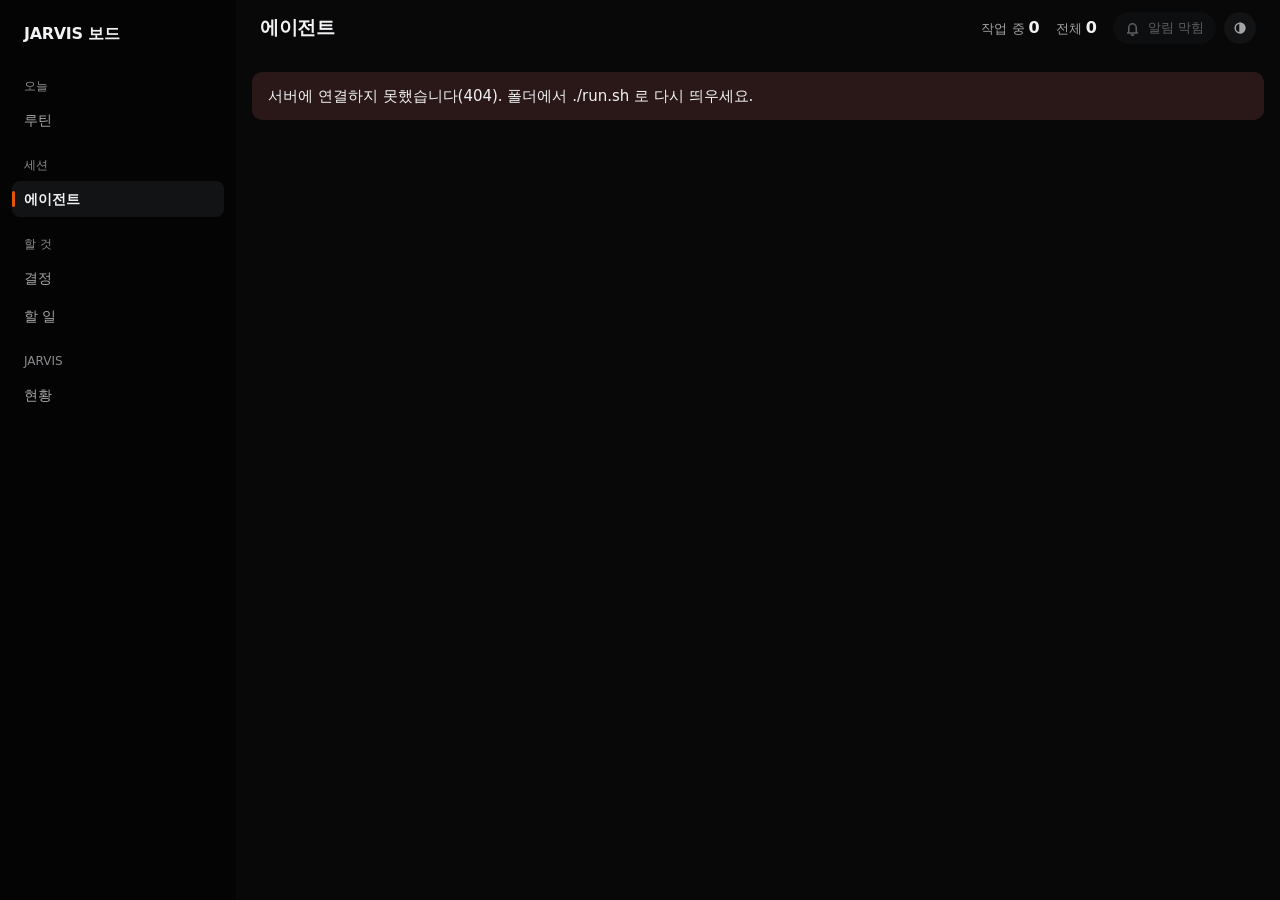
==== commit d3a93f16: "JARVIS 보드 에이전트 탭 3계층 흐름도와 오피스 정리 - 흐름 탭을 에이전트 탭 흐름도로 합침, JARVIS → 프로젝트 PM → Worker 카드 트리 - JARVIS 창이" ====
--- a/dashboard/index.html
+++ b/dashboard/index.html
@@ -254,10 +254,16 @@
 .tag:hover { background: var(--color-paper-3) }
 .tag[data-state="rest"] { color: var(--color-muted); font-weight: 600 }
 .tag.hub { background: var(--color-ink); color: var(--color-paper) }
+.tag.prev { opacity: 0.6; font-style: italic }   /* 교체된 옛 PM: archive 전까지 칸막이 안 둘째 책상 */
 .tag.dup { max-width: 15em; box-shadow: inset 0 0 0 1px var(--color-accent) }
 .sign { position: absolute; left: 0; top: 0; padding: 0 var(--space-xs); border-radius: var(--radius-ctl); color: var(--color-muted); background: var(--color-paper); font-size: var(--text-xs); font-weight: 600; line-height: 18px; white-space: nowrap; pointer-events: none; will-change: transform; border: 1px solid var(--color-rule) }
 .sign.room { color: var(--color-ink); font-weight: 700; border-color: var(--color-rule-2); background: var(--color-paper-2) }
 .hinfo { display: grid; gap: var(--space-xs); min-width: 0 }
+.hrooms { display: flex; flex-wrap: wrap; align-items: center; gap: var(--space-xs) var(--space-sm); font-size: var(--text-meta); color: var(--color-muted) }
+.hrooms .hsub { margin: 0 }
+.hroom { display: inline-flex; align-items: center; gap: 4px; cursor: pointer }
+.hroom.on { color: var(--color-ink) }
+.hroom small { color: var(--color-muted) }
 .hdemo .hsub { margin: 0; font-size: var(--text-meta); color: var(--color-muted) }
 .hdemo { display: grid; gap: var(--space-2xs); margin-top: var(--space-sm); padding-top: var(--space-sm); box-shadow: inset 0 1px 0 var(--color-rule) }
 .drow { display: flex; flex-wrap: wrap; align-items: center; gap: var(--space-3xs) var(--space-2xs) }
@@ -270,51 +276,10 @@
   .hstage { aspect-ratio: 1.35 / 1; min-height: 260px }
 }
 
-/* the session canvas: a dotted field, the hub in the middle, a card per session */
+/* the 세션 head on the agents page: title, hint, and the 흐름도 | 목록 switch */
 .vhead { display: flex; flex-wrap: wrap; align-items: center; gap: var(--space-xs) var(--space-sm); margin-top: var(--space-lg) }
 .vhead h2 { margin: 0; font: 700 var(--text-md)/1.4 var(--font-body) }
 .vhead .seg { margin: 0 0 0 auto }
-.canvas-wrap { container-type: inline-size }
-.canvas {
-  position: relative; display: grid; grid-template-columns: minmax(0, 1fr) minmax(0, 1fr);
-  grid-template-areas: "mid mid" "left right"; gap: var(--space-xl) var(--space-2xl); align-items: start;
-  margin-top: var(--space-sm); padding: var(--space-lg) var(--space-md); border-radius: var(--radius-card);
-  background-color: var(--color-canvas); background-image: radial-gradient(var(--color-dot) 1px, transparent 1.2px); background-size: 16px 16px
-}
-.canvas.nohub { grid-template-areas: "left right" }
-.canvas .links { position: absolute; inset: 0; pointer-events: none; overflow: visible }
-.ccol { position: relative; display: grid; gap: var(--space-lg); align-content: start; min-width: 0 }
-.ccol.left { grid-area: left } .ccol.right { grid-area: right }
-.ccol.mid { grid-area: mid; justify-self: center; width: min(100%, 300px) }
-@container (min-width: 760px) {
-  .canvas { grid-template-columns: minmax(0, 1fr) minmax(0, 260px) minmax(0, 1fr); grid-template-areas: "left mid right"; column-gap: var(--space-2xl); align-items: center; padding: var(--space-xl) var(--space-lg) }
-  .canvas.nohub { grid-template-columns: minmax(0, 1fr) minmax(0, 1fr); grid-template-areas: "left right" }
-  .ccol.mid { width: 100% }
-}
-.link { fill: none; stroke: var(--color-rule-2); stroke-width: 1.25; stroke-dasharray: 3 4 }
-.link.on { stroke: var(--color-muted); stroke-dasharray: none; stroke-width: 1.5 }
-.link.ask { stroke: var(--color-accent); stroke-dasharray: none; stroke-width: 2 }
-.lnum { fill: var(--color-muted); font: 700 11px var(--font-body); paint-order: stroke; stroke: var(--color-canvas); stroke-width: 4px; stroke-linejoin: round }
-.node {
-  position: relative; z-index: 1; display: grid; gap: var(--space-2xs); min-width: 0; padding: var(--space-sm) var(--space-sm) var(--space-md);
-  border-radius: var(--radius-card); background: var(--color-node); transition: background-color var(--dur-micro) var(--ease-out)
-}
-.node:hover { background: var(--color-paper-3) }
-.node:active { background: var(--color-hover) }
-.node:hover .name { text-decoration: underline; text-underline-offset: 3px; text-decoration-thickness: 1px; text-decoration-color: var(--color-accent) }
-.node.blocked .name { font-weight: 800 }
-.node.done { background: none; opacity: 0.62 }
-.node.hub { padding: var(--space-md) }
-.node.hub .name { font-size: var(--text-lg) }
-.ntag { position: absolute; left: var(--space-sm); top: calc(-1 * var(--space-md)); max-width: calc(100% - var(--space-lg)); font-size: var(--text-xs); color: var(--color-muted); white-space: nowrap; overflow: hidden; text-overflow: ellipsis }
-.nhead { display: flex; align-items: center; gap: var(--space-xs); min-width: 0 }
-.nhead .chip { margin-left: auto }
-.ndesc { font-size: var(--text-meta); color: var(--color-muted); overflow-wrap: anywhere; display: -webkit-box; -webkit-box-orient: vertical; -webkit-line-clamp: 2; overflow: hidden }
-.node.busy .ndesc, .node.blocked .ndesc, .node.hub .ndesc { color: var(--color-ink) }
-.nmeta { display: flex; flex-wrap: wrap; gap: var(--space-3xs) var(--space-sm); font-size: var(--text-xs); color: var(--color-muted) }
-.nmeta b { font-weight: 600; color: var(--color-ink) }
-.nflag { margin-top: var(--space-2xs); padding: var(--space-2xs) var(--space-xs); border-radius: var(--radius-ctl); background: var(--color-paper-3); font-size: var(--text-xs); font-weight: 600; overflow-wrap: anywhere; display: -webkit-box; -webkit-box-orient: vertical; -webkit-line-clamp: 2; overflow: hidden }
-.nflag.ask { padding: 0; background: none; color: var(--color-ink-2); font-weight: 400 }
 
 /* sidebar: wordmark, grouped pages, the usage card at its foot; below 1000px it folds back into the top rows */
 .brand, .navg, .page-t { display: none }
@@ -774,7 +739,7 @@
 }
 const subRun = () => agents.reduce((n, a) => n + (a.subagents || []).filter(s => s.state === 'busy').length, 0)
 // [key, label, hash, sidebar group]; the narrow tab row keeps the same order without the group names
-const PAGES = [['routine', '루틴', '#/routine', '오늘'], ['agents', '에이전트', '#/', '세션'], ['flow', '흐름', '#/flow', '세션'], ['decisions', '결정', '#/decisions', '할 것'], ['todo', '할 일', '#/todo', '할 것'], ['status', '현황', '#/status', 'JARVIS']]
+const PAGES = [['routine', '루틴', '#/routine', '오늘'], ['agents', '에이전트', '#/', '세션'], ['decisions', '결정', '#/decisions', '할 것'], ['todo', '할 일', '#/todo', '할 것'], ['status', '현황', '#/status', 'JARVIS']]
 
 /* ---------- alerts: tab title count and browser notifications ---------- */
 // reports to the hub newer than reportMark are new; unread ones count in the title until the page is seen
@@ -826,8 +791,8 @@
   fresh.forEach(m => unread.add(m.id))
   reportMark = top; store.set('reportMark', reportMark)
   const news = canNotify() ? fresh.filter(m => firstTime('r:' + m.id)) : []
-  if (news.length > 3) notify(`${d.hub} 에게 보고 ${news.length}건`, news.map(m => `${m.from}: ${m.sum}`).join('\n'), 'reports', '#/flow')
-  else news.forEach(m => notify(`${m.from} 보고`, m.sum, 'r:' + m.id, '#/flow'))
+  if (news.length > 3) notify(`${d.hub} 에게 보고 ${news.length}건`, news.map(m => `${m.from}: ${m.sum}`).join('\n'), 'reports', '#/')
+  else news.forEach(m => notify(`${m.from} 보고`, m.sum, 'r:' + m.id, '#/'))
   renderTitle(); seen()
 }
 // the label hides below 620 px and the bell stays (title and aria-label carry the words)
@@ -908,7 +873,7 @@
   return h('article', { class: `agent ${s.key} g-${a.group || 'other'}` },
     h('a', { class: 'amain', href: '#/s/' + a.sessionId },
       h('div', { class: 'r1' }, h('span', { class: 'name' }, a.name || a.sessionId.slice(0, 8)), badge(a), stateEl(s)),
-      a.detail ? h('div', { class: 'why' }, a.detail) : null,
+      a.detail || a.title ? h('div', { class: 'why' }, a.detail || '창: ' + a.title) : null,
       s.key === 'blocked' && a.needs ? h('div', { class: 'needs' }, a.needs) : null,
       h('div', { class: 'meta' },
         h('span', {}, '활동 ', h('b', {}, ago(a.lastActivity)), hm(a.lastActivity)),
@@ -921,7 +886,7 @@
 
 /* office: the sessions as low-poly figures in an isometric room (three.js r128, vendored).
    The hub sits at its own desk; a session at work sits at its desk with a typing bubble and a lit screen, a waiting
-   one shows an orange "!" and a blinking screen, one at rest or finished sits in the lounge. A new [배정] from the hub
+   one shows an orange "!" and a blinking screen, one at rest or finished stays at its desk with the screen dark and a zzz (no lounge: rooms are per project). A new [배정] from the hub
    flies a sheet from the hub to that desk, a [보고] flies one back. Drag turns the room. It pauses on hover or focus;
    under reduced motion nothing walks or flies; without WebGL the list beside it stays. #/demo adds buttons that
    override a session's scene locally, for trying the scenes; nothing is sent anywhere. */
@@ -966,7 +931,7 @@
   const std = () => new THREE.MeshStandardMaterial({ color: 0xffffff, roughness: 0.85, metalness: 0 })
   const M = { floor: std(), wall: std(), rug: std(), desk: std(), leg: std(), sofa: std(), seat: std(), hubSeat: std(), plant: std(), pot: std(), bean: std(), body: std(), skull: std(), hubTile: std(), room: std(), booth: std(),
     dark: new THREE.MeshStandardMaterial({ color: 0x222222, roughness: 0.55 }) }
-  hero.o = { renderer, scene, camera, controls, hemi, sun, M, room: null, rows: -1, desks: [], hub: null, lounge: [], packets: [], tex: {}, v: new THREE.Vector3(), down: null }
+  hero.o = { renderer, scene, camera, controls, hemi, sun, M, room: null, rows: -1, desks: [], hub: null, packets: [], tex: {}, v: new THREE.Vector3(), down: null }
   officeColors()
   new MutationObserver(() => { officeColors(); officeRender() }).observe(document.documentElement, { attributes: true, attributeFilter: ['data-theme'] })
   new ResizeObserver(officeResize).observe(hero.stage)
@@ -1037,8 +1002,8 @@
   }
   const n = Math.max(1, projects.length), step = ROOM.d + ROOM.gap
   const roomsEnd = -7.6 + n * step - ROOM.gap
-  const loungeZ = Math.max(roomsEnd, 2.4) + 2.6, front = loungeZ + 4.5, depth = front + 7.6, cz = (front - 7.6) / 2
-  o.geo = { loungeZ, entry: loungeZ + 0.9, cz, depth }
+  const front = Math.max(roomsEnd, 2.4) + 2.4, depth = front + 7.6, cz = (front - 7.6) / 2   // 라운지 없음: 방 앞 통로까지만
+  o.geo = { cz, depth }
   plane(22, depth, o.M.floor, 0, cz, 0)
   box(22, 2.4, 0.2, o.M.wall, 0, 1.2, -7.6, g, false)
   box(0.2, 2.4, depth + 0.2, o.M.wall, -11.1, 1.2, cz, g, false)
@@ -1088,9 +1053,13 @@
     box(ROOM.x1 - ROOM.x0, 0.55, 0.12, o.M.wall, (ROOM.x0 + ROOM.x1) / 2, 0.27, z1)          // 방 앞벽
     box(0.12, 1.05, ROOM.d - 1.5, o.M.wall, ROOM.booth, 0.52, z0 + (ROOM.d - 1.5) / 2)       // 칸막이: Coordinator | Worker
     floorText(p.name, ROOM.x1 - 1.4, z1 + 0.35, 0, 0, 'room')
-    if (i === 0) { floorText('Coordinator', (ROOM.x0 + ROOM.booth) / 2, z1 + 0.35); floorText('Workers', (ROOM.booth + ROOM.x1) / 2 - 1.2, z1 + 0.35) }   // 구역 표지판: 첫 방 앞벽 바깥(사람·이름표와 겹치지 않게)
+    if (i === 0) {   // 구역 표지판: 첫 방 뒷벽(사무실 뒷벽)에 붙인 명판. 바닥이 아니라 모니터 위 높이에 둔다
+      floorText('Coordinator', (ROOM.x0 + ROOM.booth) / 2, z0 + 0.12); floorText('Workers', (ROOM.booth + ROOM.x1) / 2, z0 + 0.12)
+      for (const sg of o.signs.slice(-2)) sg.pos.y = 2.05
+    }
     const out = seat => [[seat.x, walk], [ROOM.x0 + 0.5, walk], [ROOM.x0 + 0.5, door], [ROOM.corridorX, door]]
-    const room = { key: p.key, name: p.name, coords: [], workers: [] }
+    const room = { key: p.key, name: p.name, coords: [], workers: [],   // stand: 책상이 모자랄 때 방 앞 통로에 서는 자리
+      stand: Array.from({ length: 9 }, (_, k) => ({ x: 2.2 + k * 1.0, z: walk, y: 0, rot: Math.PI, taken: null })) }
     for (const dz of [1.35, 3.1]) {   // 칸막이 안 책상 둘: 둘째는 같은 프로젝트에 Coordinator 가 또 생겼을 때만 쓴다(규칙 위반 표시)
       const cd = desk(-0.7, z0 + dz, false, dz > 2 ? o.M.seat : o.M.hubSeat)
       cd.room = i; cd.kind = 'coord'; cd.out = out(cd.seat); o.desks.push(cd); room.coords.push(o.desks.length - 1)
@@ -1101,17 +1070,6 @@
     }
     o.rooms.push(room)
   })
-  // 라운지: 일을 마친 Worker 가 쉬는 곳
-  const rug = plane(7, 4.4, o.M.rug, 6, loungeZ + 1.4, 0.01)
-  box(3.0, 0.4, 0.9, o.M.sofa, 5.6, 0.2, loungeZ); box(3.0, 0.62, 0.22, o.M.sofa, 5.6, 0.6, loungeZ - 0.42)
-  box(0.22, 0.58, 0.9, o.M.sofa, 4.0, 0.29, loungeZ); box(0.22, 0.58, 0.9, o.M.sofa, 7.2, 0.29, loungeZ)
-  box(1.6, 0.06, 0.7, o.M.desk, 5.6, 0.42, loungeZ + 1.6)
-  const beans = [[3.6, loungeZ + 2.5], [7.7, loungeZ + 2.5], [8.7, loungeZ + 1.1]]
-  beans.forEach(([x, z]) => { const b = new THREE.Mesh(new THREE.SphereGeometry(0.5, 12, 8), o.M.bean); b.scale.set(1, 0.5, 1); b.position.set(x, 0.2, z); b.castShadow = b.receiveShadow = true; g.add(b) })
-  const seats = [{ x: 4.8, z: loungeZ + 0.1, y: 0.2, rot: 0 }, { x: 5.6, z: loungeZ + 0.1, y: 0.2, rot: 0 }, { x: 6.4, z: loungeZ + 0.1, y: 0.2, rot: 0 },
-    ...beans.map(([x, z]) => ({ x, z, y: 0.22, rot: Math.atan2(5.6 - x, loungeZ + 1.6 - z) }))]
-  for (let i = 0; seats.length < 40; i++) seats.push({ x: 2.6 + (i % 7) * 1.0, z: loungeZ + 3.4 + Math.floor(i / 7) * 0.9, y: 0, rot: Math.PI * 0.75 })
-  o.lounge = seats.map(s => ({ ...s, taken: null }))
   Object.assign(o.sun.shadow.camera, { left: -15, right: 15, top: depth / 2 + 2, bottom: -depth / 2 - 2, near: 1, far: 60 }); o.sun.shadow.camera.updateProjectionMatrix()
   o.sun.position.set(-6, 16, cz + 10); o.sun.target.position.set(0, 0, cz)
   o.controls.target.set(0, 1.2, cz); o.camera.position.set(16, 16.2, cz + 16); o.controls.update()
@@ -1171,22 +1129,17 @@
   if (calm() || !wp.length) { const [x, z] = wp.length ? wp[wp.length - 1] : [f.g.position.x, f.g.position.z]; f.g.position.set(x, rest.y, z); f.g.rotation.y = rest.rot; f.path = []; return }
   f.path = wp.map(([x, z]) => new THREE.Vector3(x, 0, z))
 }
-function toLoungeWaypoints(f, s) {
-  const o = hero.o, d = o.desks[f.desk]
-  return [...d.out, [ROOM.corridorX, o.geo.entry], [s.x, o.geo.entry]]
-}
-function goLounge(f, walk) {
-  const o = hero.o, s = o.lounge.find(x => !x.taken) || o.lounge[0]
-  s.taken = f; f.spot = s; f.loc = 'lounge'
-  if (!walk || f.desk < 0) { f.g.position.set(s.x, s.y, s.z); f.g.rotation.y = s.rot; f.path = []; f.rest = { y: s.y, rot: s.rot }; return }
-  setPath(f, toLoungeWaypoints(f, s).concat([[s.x, s.z]]), { y: s.y, rot: s.rot })
-}
-function goDesk(f, walk) {
-  const o = hero.o, seat = o.desks[f.desk].seat, s = f.spot
-  if (s) { s.taken = null; f.spot = null }
-  f.loc = 'desk'
-  if (!walk) { f.g.position.set(seat.x, 0.18, seat.z); f.g.rotation.y = Math.PI; f.path = []; f.rest = { y: 0.18, rot: Math.PI }; return }
-  setPath(f, (s ? toLoungeWaypoints(f, s).reverse() : []).concat([[seat.x, seat.z]]), { y: 0.18, rot: Math.PI })
+// 쉬는 사람도 자기 책상에 그대로 앉아 있다(모니터 꺼짐, 머리 위 zzz). 책상이 모자라면 그 방 앞 통로에 선다
+function standAt(f, room) {
+  if (f.spot) f.spot.taken = null
+  const s = room.stand.find(x => !x.taken) || room.stand[room.stand.length - 1]
+  s.taken = f; f.spot = s; f.loc = 'stand'
+  f.g.position.set(s.x, s.y, s.z); f.g.rotation.y = s.rot; f.path = []; f.rest = { y: s.y, rot: s.rot }
+}
+function goDesk(f) {
+  const seat = hero.o.desks[f.desk].seat
+  if (f.spot) { f.spot.taken = null; f.spot = null }
+  f.loc = 'desk'; f.g.position.set(seat.x, 0.18, seat.z); f.g.rotation.y = Math.PI; f.path = []; f.rest = { y: 0.18, rot: Math.PI }
 }
 function flySheet(from, to, kind) {
   if (calm()) return
@@ -1199,7 +1152,7 @@
 }
 
 function updateHero() {
-  put(hero.info, demoOn() ? demoPanel() : null)   // the sessions themselves are listed in the canvas below
+  put(hero.info, demoOn() ? demoPanel() : roomControls())   // 방 표시 설정. 세션 목록은 아래 캔버스에
   if (!hero.ok) return
   try { officeSync() } catch (e) { hero.ok = false; hero.box.classList.add('flat'); return }
   heroLoop()
@@ -1210,9 +1163,39 @@
 function seatAt(f, desk) { f.g.position.set(desk.seat.x, 0.18, desk.seat.z); f.g.rotation.y = Math.PI; f.path = []; f.rest = { y: 0.18, rot: Math.PI } }
 function nameTag(f, nm, full) { if (f.tag.textContent !== nm) { f.tag.textContent = nm; f.tag.title = full || nm; f.tw = 0 } }
 const shortTask = t => (t || '').replace(/^W-\d{8}-/, 'W-')   // 방 안 이름표: W-20261106-02-B -> W-02-B
+// JARVIS: 방은 일이 있거나(active) '항상 보이기' 를 체크한 프로젝트만 그린다. 체크는 이 브라우저에만 저장한다.
+// 사람은 활동 기준: 작업·대기는 자리, 쉬는 중은 라운지, 꺼진 세션(닫힘·오래 활동 없음)은 '꺼진 세션 보기' 때만
+const pinnedRooms = () => new Set(store.get('pinnedProjects', []))
+const showOffSessions = () => store.get('showOffSessions', false)
+function shownProjects() {
+  const pins = pinnedRooms()
+  const ps = (officeInfo.projects || []).filter(p => p.active || pins.has(p.key))
+    .map(p => ({ key: p.key, name: ['off', 'none'].includes(p.pm_state) ? p.name + ' · PM 꺼짐' : p.name }))
+  return ps.length ? ps : [{ key: '', name: '일 있는 프로젝트 없음' }]
+}
+function shownAgents() {
+  const keys = new Set(shownProjects().map(p => p.key)), off = showOffSessions()
+  return agents.filter(a => a.lane === 'HUB' || (keys.has(a.lane) && (off || a.activity !== 'off')))
+}
+function roomControls() {
+  const ps = officeInfo.projects || []
+  if (!ps.length) return null
+  const pins = pinnedRooms()
+  const when = t => t ? new Date(t).toLocaleString('ko-KR', { month: 'numeric', day: 'numeric', hour: '2-digit', minute: '2-digit' }) : '-'
+  const toggle = k => () => { const x = pinnedRooms(); x.has(k) ? x.delete(k) : x.add(k); store.set('pinnedProjects', [...x]); updateHero(); renderFlowTab() }
+  return h('div', { class: 'hrooms', role: 'group', 'aria-label': '방 표시' },
+    h('span', { class: 'hsub' }, '항상 보이기'),
+    ps.map(p => h('label', { class: 'hroom' + (p.active ? ' on' : ''),
+      title: p.active ? '일이 있어 체크와 상관없이 보임: ' + (p.why || []).join(', ') : '일 없음 · 마지막 활동 ' + when(p.last_at) },
+      h('input', { type: 'checkbox', checked: pins.has(p.key), onchange: toggle(p.key) }),
+      p.name, h('small', {}, p.active ? '진행 중' : 'PM ' + ({ working: '작업 중', waiting: '대기', resting: '쉬는 중' }[p.pm_state] || '꺼짐')))),
+    h('label', { class: 'hroom' },
+      h('input', { type: 'checkbox', checked: showOffSessions(), onchange() { store.set('showOffSessions', !showOffSessions()); updateHero() } }),
+      '꺼진 세션 보기'))
+}
 function officeSync() {
-  const o = hero.o, hubA = agents.find(a => a.lane === 'HUB')
-  const projects = (officeInfo.projects || []).length ? officeInfo.projects : [{ key: '', name: '프로젝트' }]
+  const o = hero.o, agents = shownAgents(), hubA = agents.find(a => a.lane === 'HUB' && a.primary) || agents.find(a => a.lane === 'HUB')
+  const projects = shownProjects()
   const grew = officeLayout(projects)
   for (const [sid, f] of hero.figs) if (sid !== BOSS_SID && !agents.some(a => a.sessionId === sid)) { dropFigure(f); hero.figs.delete(sid) }
   if (grew) for (const f of hero.figs.values()) { f.desk = -1; if (f.spot) { f.spot.taken = null; f.spot = null } f.state = null; f.placed = false }
@@ -1226,11 +1209,11 @@
     let f = hero.figs.get(hubA.sessionId)
     if (!f || !f.hub) { if (f) dropFigure(f); f = makeFigure(hubA.sessionId, true); hero.figs.set(hubA.sessionId, f) }
     if (!f.placed) { seatAt(f, o.hubDesk); f.placed = true }
-    f.loc = 'hub'; f.state = sceneOf(hubA); nameTag(f, hubA.name || 'JARVIS')
+    f.loc = 'hub'; f.state = sceneOf(hubA); nameTag(f, 'JARVIS'); f.tag.title = hubA.title ? 'JARVIS · ' + hubA.title : 'JARVIS'   // 이름표는 늘 JARVIS, 창 제목은 마우스를 올리면
   }
   const roomOf = a => Math.max(0, o.rooms.findIndex(r => r.key === a.lane))
   const used = new Set([...hero.figs.values()].filter(f => !f.hub && !f.boss && f.desk >= 0).map(f => f.desk))
-  const rest = agents.filter(a => a !== hubA)
+  const rest = agents.filter(a => a.lane !== 'HUB')   // JARVIS 창이 여럿이어도 비서 자리는 대표 하나
   const coordsIn = new Map()   // 방마다 Coordinator 수: 먼저 있던(오래 활동한) 쪽이 첫 책상
   const coordAgents = rest.filter(a => a.group === 'resident').sort((x, y) => (x.startedAt || 0) - (y.startedAt || 0))
   for (const a of coordAgents) {   // Coordinator: 방의 팀장 책상
@@ -1243,21 +1226,22 @@
     f.coord = true; nameTag(f, (a.name || a.sessionId.slice(0, 8)) + (k > 0 ? ' · 중복' : ''))
     f.tag.classList.toggle('dup', k > 0); f.state = sceneOf(a)
   }
-  for (const a of rest.filter(a => a.group !== 'resident')) {   // Worker: 그 방 작업 공간
+  for (const a of rest.filter(a => a.group !== 'resident')) {   // Worker: 그 방 작업 공간. 교체된 옛 PM 은 칸막이 안 둘째 책상
     let f = hero.figs.get(a.sessionId), fresh = false
     if (!f || f.hub) { if (f) dropFigure(f); f = makeFigure(a.sessionId, false); hero.figs.set(a.sessionId, f); fresh = true }
-    const room = o.rooms[roomOf(a)]
-    if (f.desk < 0 || !room.workers.includes(f.desk)) {
-      used.delete(f.desk); f.desk = room.workers.find(k => !used.has(k)) ?? -1
+    const room = o.rooms[roomOf(a)], prev = a.role === 'pm_prev'
+    const mine = prev ? [...room.coords.slice(1), ...room.workers] : room.workers
+    if (f.desk < 0 || !mine.includes(f.desk)) {
+      used.delete(f.desk); f.desk = mine.find(k => !used.has(k)) ?? -1
       if (f.desk >= 0) used.add(f.desk)
       fresh = true
     }
+    f.tag.classList.toggle('prev', prev)
     const label = /W-\d{8}-/.test(a.name || '') ? shortTask(a.task) : a.name   // 새 제목은 'wf3-쿼리확인', 옛 제목은 작업 번호
     nameTag(f, label || a.sessionId.slice(0, 8), a.task && a.task !== a.name ? a.name + ' · ' + a.task : a.name)
-    const s = sceneOf(a), was = f.state
-    f.state = s
-    if (f.desk < 0 || (s === 'rest' && (fresh || was !== 'rest'))) goLounge(f, !fresh)
-    else if (s !== 'rest' && (fresh || was === 'rest' || f.loc !== 'desk')) goDesk(f, !fresh)
+    f.state = sceneOf(a)
+    if (f.desk < 0) { if (fresh || f.loc !== 'stand') standAt(f, room) }
+    else if (fresh || f.loc !== 'desk') goDesk(f)
   }
   for (const f of hero.figs.values()) f.ringMat.color.set(o.col[f.state] || o.col.rest)
   officeMessages()
@@ -1316,14 +1300,14 @@
     const working = atDesk && f.state === 'working' && !still
     f.body.rotation.z = working ? Math.sin(t * 3 + i) * 0.06 : 0
     f.head.position.y = 0.98 + (working ? Math.abs(Math.sin(t * 6 + i)) * 0.03 : 0)
-    f.body.scale.y = settled && f.loc === 'lounge' && !still ? 1 + Math.sin(t * 1.7 + i) * 0.03 : 1
+    f.body.scale.y = settled && f.state === 'rest' && !f.boss && !still ? 1 + Math.sin(t * 1.7 + i) * 0.03 : 1   // 쉬는 숨
     f.ring.position.set(p.x, 0.02, p.z)
     const sp = f.sprite
     let map = null, y = 2.08
     if (settled) {
       if (f.state === 'waiting') { map = o.tex.bang; y += still ? 0 : Math.abs(Math.sin(t * 4)) * 0.18 }
       else if (f.state === 'working' && atDesk) map = o.tex.dots[still ? 0 : Math.floor(t * 3 + i) % 3]
-      else if (f.state === 'rest' && (f.loc === 'lounge' || f.coord)) { map = o.tex.zzz; y += still ? 0 : (t * 0.6 + i * 0.3) % 1 * 0.25 }
+      else if (f.state === 'rest' && !f.boss) { map = o.tex.zzz; y += still ? 0 : (t * 0.6 + i * 0.3) % 1 * 0.25 }
     }
     sp.visible = !!map
     if (map && sp.material.map !== map) { sp.material.map = map; sp.material.needsUpdate = true }
@@ -1391,77 +1375,10 @@
   hero.raf = requestAnimationFrame(step)
 }
 
-/* session canvas: the hub in the middle, sessions at work on one side, the rest on the other, a line to each;
-   a solid line means they messaged in the last 24 hours, the number on it how many */
+/* 세션 칸: 흐름도(JARVIS -> 프로젝트 PM -> Worker 카드 트리와 메시지, 아래 flow 절) 또는 구역별 목록 */
 let agentView = store.get('agentView', 'canvas') === 'list' ? 'list' : 'canvas'
 let msgs24 = null
-const WIDE_CANVAS = 760   // px; matches the container query that sets the three columns
-function nodeCard(a, hub) {
-  const s = status(a), tag = a.engine === 'codex' ? 'codex' : a.group === 'task' ? a.task : a.lane
-  const decs = (dec?.now || []).filter(d => !d.live && d.source && d.source === a.name).length
-  const run = (a.subagents || []).filter(x => x.state === 'busy').length
-  return h('a', { class: `node ${s.key} g-${a.group || 'other'}${hub ? ' hub' : ''}`, href: '#/s/' + a.sessionId, 'data-sid': a.sessionId },
-    tag ? h('span', { class: 'ntag' + (a.group === 'task' || a.engine === 'codex' ? ' mono' : '') }, tag) : null,
-    h('span', { class: 'nhead' }, h('span', { class: 'name' }, a.name || a.sessionId.slice(0, 8)), stateEl(s)),
-    h('span', { class: 'ndesc' }, a.detail || (hub ? '허브' : '하는 일 기록 없음')),
-    h('span', { class: 'nmeta' }, h('span', {}, '활동 ', h('b', {}, ago(a.lastActivity))),
-      a.tokens ? h('span', { title: tokTip(a.tokens) }, '토큰 ', h('b', {}, tok(a.tokens.total))) : null,
-      run ? h('span', {}, '서브에이전트 ', h('b', {}, run)) : null),
-    s.key === 'blocked' ? h('span', { class: 'nflag ask' }, a.needs || '대기 중')
-      : decs ? h('span', { class: 'nflag' }, `결정 대기 ${decs}`) : null)
-}
-function canvasEl() {
-  const hubName = msgs24?.hub
-  const hubA = agents.find(a => a.lane === 'HUB') || agents.find(a => hubName && a.name === hubName)
-  const rest = agents.filter(a => a !== hubA)
-  const svg = sv('svg', { class: 'links', 'aria-hidden': 'true' })
-  const box = h('div', { class: 'canvas' + (hubA ? '' : ' nohub') }, svg,
-    h('div', { class: 'ccol left' }, rest.filter(a => a.section === 'busy').map(a => nodeCard(a))),
-    hubA ? h('div', { class: 'ccol mid' }, nodeCard(hubA, true)) : null,
-    h('div', { class: 'ccol right' }, rest.filter(a => a.section !== 'busy').map(a => nodeCard(a))))
-  const hubKey = hubA?.name
-  const count = name => {
-    const e = msgs24?.edges || [], c = (f, t) => e.find(x => x.from === f && x.to === t)?.count || 0
-    return { out: c(hubKey, name), back: c(name, hubKey) }
-  }
-  box.drawLinks = () => {
-    if (!hubA || !box.isConnected) return
-    const B = box.getBoundingClientRect(), wide = B.width >= WIDE_CANVAS
-    const hubEl = box.querySelector('.node.hub'), H = hubEl.getBoundingClientRect()
-    const r = e => { const q = e.getBoundingClientRect(); return { l: q.left - B.left, r: q.right - B.left, t: q.top - B.top, b: q.bottom - B.top, w: q.width, h: q.height } }
-    const hb = r(hubEl), f1 = v => v.toFixed(1)
-    svg.setAttribute('viewBox', `0 0 ${f1(B.width)} ${f1(B.height)}`)
-    svg.setAttribute('width', f1(B.width)); svg.setAttribute('height', f1(B.height))
-    const parts = []
-    for (const el of box.querySelectorAll('.ccol:not(.mid) .node')) {
-      const a = agents.find(x => x.sessionId === el.dataset.sid), q = r(el), left = el.closest('.left')
-      const { out, back } = count(a.name), n = out + back, y = q.t + q.h / 2
-      let d, lx, ly
-      if (wide) {   // side to side: hub edge to the card's inner edge
-        const x0 = left ? hb.l : hb.r, y0 = hb.t + hb.h / 2, x1 = left ? q.r : q.l, mx = (x0 + x1) / 2
-        d = `M${f1(x0)},${f1(y0)} C${f1(mx)},${f1(y0)} ${f1(mx)},${f1(y)} ${f1(x1)},${f1(y)}`; lx = x1 + (left ? 8 : -8); ly = y - 6
-      } else {      // a spine down the middle gutter from the hub, a branch to each card
-        const cx = hb.l + hb.w / 2, x1 = left ? q.r : q.l, k = Math.min(10, Math.abs(cx - x1))
-        d = `M${f1(cx)},${f1(hb.b)} V${f1(y - k)} Q${f1(cx)},${f1(y)} ${f1(cx + (left ? -k : k))},${f1(y)} H${f1(x1)}`; lx = x1 + (left ? 4 : -4); ly = y - 6
-      }
-      parts.push(sv('path', { class: 'link' + (n ? ' on' : '') + (status(a).key === 'blocked' ? ' ask' : ''), d }))
-      if (n) parts.push(sv('text', { class: 'lnum', x: f1(lx), y: f1(ly), 'text-anchor': left ? 'start' : 'end' },
-        sv('title', {}, `허브에서 ${out}건, 허브로 ${back}건(24시간)`), n + '건'))
-    }
-    put(svg, parts)
-  }
-  return box
-}
-let canvasObs = null
-function canvasBlock() {
-  let box
-  try { box = canvasEl() } catch (e) { return null }   // the list view stays one click away
-  canvasObs?.disconnect()
-  canvasObs = new ResizeObserver(() => box.drawLinks())
-  canvasObs.observe(box)
-  requestAnimationFrame(() => box.drawLinks())
-  return h('div', { class: 'canvas-wrap' }, box)   // the container the column query measures
-}
+const flowHost = h('div', { class: 'flowhost' })   // the flow content lives here; renderList keeps the same element
 
 // the server already sorts: section, then task / resident / other, then latest activity
 function renderList() {
@@ -1469,9 +1386,9 @@
   const [top, heroSlot, rest] = scroll.children
   const viewSeg = h('div', { class: 'seg flat', role: 'group', 'aria-label': '세션 보기' }, [['canvas', '흐름도'], ['list', '목록']].map(([v, label]) => h('button', {
     class: 'segb', 'aria-pressed': String(agentView === v),
-    onclick() { if (agentView !== v) { agentView = v; store.set('agentView', v); renderList() } }
+    onclick() { if (agentView !== v) { agentView = v; store.set('agentView', v); renderList(); if (v === 'canvas') { renderFlowTab(); pollMessages() } } }
   }, label)))
-  const canvas = agents.length && agentView === 'canvas' ? canvasBlock() : null
+  const canvas = agents.length && agentView === 'canvas'
   put(top,
     error ? h('div', { class: 'banner' }, `서버에 연결하지 못했습니다(${error}). 폴더에서 ./run.sh 로 다시 띄우세요.`) : null,
     !error && !agents.length ? h('div', { class: 'empty' }, '떠 있는 세션이 없습니다.') : null)
@@ -1481,8 +1398,8 @@
   }
   put(rest,
     agents.length ? h('div', { class: 'vhead' }, h('h2', {}, '세션'),
-      h('span', { class: 'hint' }, agentView === 'canvas' ? '허브와 지난 24시간 메시지가 오간 세션은 실선, 숫자는 건수' : '구역별 목록'), viewSeg) : null,
-    canvas,
+      h('span', { class: 'hint' }, agentView === 'canvas' ? 'JARVIS → 프로젝트 PM → Worker. 선 위 이름표는 오간 배정·보고 건수' : '구역별 목록'), viewSeg) : null,
+    canvas ? flowHost : null,
     agents.length && !canvas ? SECTIONS.map(([key, title]) => {
       const list = agents.filter(a => (a.section || 'wait') === key)
       const fold = key === 'done', open = !fold || doneOpen
@@ -1496,6 +1413,7 @@
         open ? (list.length ? list.map(agentCard) : h('div', { class: 'sec-empty' }, '없음')) : null)
     }) : null)
   if (!scroll.isConnected) put(view, scroll)
+  if (canvas) { if (!flowHost.firstChild) renderFlowTab(); else put(tokBox, tokenBars()) }   // the graph redraws on new messages, not every agent poll
 }
 
 /* ---------- decisions ---------- */
@@ -2171,7 +2089,8 @@
   // cards
   const cardEl = (nd, b) => {
     const s = nd.listed ? status(nd) : { key: 'done', label: '닫힘' }, m = last.get(nd.name), t = lastAt.get(nd.name)
-    const role = nd === hub ? 'JARVIS' : ROLE_LABEL[nd.role] || (nd.group === 'codex' ? 'codex' : '세션')
+    const wins = agents.filter(x => x.lane === 'HUB' && x.activity !== 'off').length   // JARVIS 는 창이 여럿이어도 한 카드
+    const role = nd === hub ? (wins > 1 ? `비서 · 창 ${wins}개` : '비서') : ROLE_LABEL[nd.role] || (nd.group === 'codex' ? 'codex' : '세션')
     const on = !!sel && (sel.node === nd.name || (sel.pair && sel.pair.includes(nd.name)))
     const pick = ev => { ev.stopPropagation(); select({ node: nd.name }) }
     const title = nd.role === 'worker' && nd.task ? nd.name.replace('-' + nd.task, '').replace(/-w$/, '') || nd.name : nd.name
@@ -2222,6 +2141,7 @@
         n.parent ? [h('dt', {}, '위'), h('dd', {}, n.parent)] : null,
         h('dt', {}, '메시지'), h('dd', {}, `보냄 ${n.sent} · 받음 ${n.got}`)),
       h('div', { class: 'fp-act' }, n.sessionId ? h('a', { class: 'golink', href: '#/s/' + n.sessionId }, '대화 보기') : null,
+        paseoBtn(agents.find(x => x.sessionId === n.sessionId)?.paseoId),
         h('button', { class: 'more', onclick: () => select(null) }, '선택 풀기')),
       h('div', { class: 'fp-sub' }, '최근 메시지'), list)
   }
@@ -2255,10 +2175,23 @@
     open ? h('div', { class: 'txt' }, m.text) : null)
 }
 
-function renderFlowTab() {
-  const scroll = view.querySelector('.scroll.flow') || h('div', { class: 'scroll flow' })
-  if (!scroll.isConnected) put(view, scroll)
-  const f = flow, sel = flowSel
+// 흐름도도 오피스와 같은 방만: 진행 중인 프로젝트(active)와 '항상 보이기' 로 체크한 프로젝트. JARVIS 와 프로젝트 없는 세션은 늘 보인다
+function flowShown(f) {
+  if (!f?.nodes || !(officeInfo.projects || []).length) return f   // 방 정보를 아직 못 받았으면 거르지 않는다
+  const keys = new Set(shownProjects().map(p => p.key))
+  const hide = new Set(f.nodes.filter(n => n.name !== f.hub && n.lane && n.lane !== 'HUB' && !keys.has(n.lane)).map(n => n.name))
+  if (!hide.size) return f
+  const ok = m => !hide.has(m.from) && !hide.has(m.to)
+  const messages = f.messages.filter(ok)
+  return { ...f, nodes: f.nodes.filter(n => !hide.has(n.name)), edges: f.edges.filter(ok), messages,
+    total: f.total - (f.messages.length - messages.length) }
+}
+const MSG_TOP = 20   // 에이전트 탭 아래가 너무 길어지지 않게 메시지는 이만큼만 먼저
+let msgAll = false
+function renderFlowTab() {   // into the 세션 칸 of the agents page when it shows 흐름도
+  const scroll = flowHost
+  if (cur || page !== 'agents' || agentView !== 'canvas' || !scroll.isConnected) return
+  const f = flowShown(flow), sel = flowSel
   const list = f?.messages ? f.messages.filter(m => related(m, sel)) : []
   const seg = h('div', { class: 'seg flat', role: 'group', 'aria-label': '시간 범위' }, WINDOWS.map(([hrs, label]) => h('button', {
     class: 'segb', 'aria-pressed': String(flowHours === hrs),
@@ -2297,7 +2230,8 @@
         h('section', { class: 'sec' },
           h('div', { class: 'sec-h' }, h('h2', {}, '메시지'), h('span', { class: 'num' }, list.length),
             f.total > f.messages.length ? h('span', { class: 'hint' }, `최근 ${f.messages.length}건만 목록에 보입니다`) : null),
-          list.length ? list.map(msgEl) : h('div', { class: 'sec-empty' }, '없음'))])
+          list.length ? list.slice(0, msgAll ? list.length : MSG_TOP).map(msgEl) : h('div', { class: 'sec-empty' }, '없음'),
+          list.length > MSG_TOP ? h('button', { class: 'more', onclick() { msgAll = !msgAll; renderFlowTab() } }, msgAll ? '접기' : `${list.length - MSG_TOP}건 더 보기`) : null)])
 }
 
 let tokAll = false
@@ -2322,7 +2256,7 @@
 // every 5 s on the flow tab; elsewhere every 15 s, only for the report count and alerts
 let msgAt = 0
 async function pollMessages() {
-  const onFlow = !cur && page === 'flow' && !document.hidden
+  const onFlow = !cur && page === 'agents' && agentView === 'canvas' && !document.hidden
   if (!onFlow && Date.now() - msgAt < 15000) return
   const hours = onFlow ? flowHours : 24
   msgAt = Date.now()
@@ -2335,13 +2269,12 @@
     checkReports(d)
     if (hours === 24) {
       msgs24 = d
-      if (!cur && page === 'agents' && agentView === 'canvas') view.querySelector('.canvas')?.drawLinks?.()
       if (hero?.ok) try { officeMessages() } catch (e) {}   // a sheet per new [배정] or [보고]
     }
     if (hours !== flowHours) return   // a background read, or the window changed meanwhile
     flowKey = text; flow = d
   } catch (err) { if (!flow && onFlow) flow = { error: err.message } }
-  if (!cur && page === 'flow') renderFlowTab()
+  renderFlowTab()
 }
 
 /* ---------- detail ---------- */
@@ -2360,6 +2293,20 @@
   return h('div', { class: 'cmd' }, code, btn)
 }
 
+// Paseo 앱에서 그 에이전트 열기: 서버가 앱을 딥링크로 실행한다(Windows 에는 paseo:// 가 등록돼 있지 않음)
+async function paseoOpen(btn, paseoId) {
+  const was = btn.textContent
+  btn.disabled = true; btn.textContent = '여는 중…'
+  try {
+    const res = await fetch('/api/paseo/open', { method: 'POST', headers: { 'Content-Type': 'application/json', 'X-Jarvis': '1' }, body: JSON.stringify({ agent: paseoId }) })
+    const d = await res.json()
+    if (!res.ok) throw new Error(d.error || res.status)
+    btn.textContent = 'Paseo 에 열었음'
+  } catch (err) { btn.textContent = '열지 못함: ' + err.message }
+  setTimeout(() => { btn.disabled = false; btn.textContent = was }, 2500)
+}
+const paseoBtn = paseoId => paseoId ? h('button', { class: 'more', title: 'Paseo 앱에서 이 에이전트 화면으로 갑니다', onclick(ev) { ev.preventDefault(); ev.stopPropagation(); paseoOpen(this, paseoId) } }, 'Paseo 에서 열기') : null
+
 function renderDetailHead() {
   const a = cur.agent
   const head = cur.head
@@ -2372,7 +2319,7 @@
   head.className = 'dhead ' + s.key
   put(head, 
     h('div', { class: 'dtitle' }, h('h2', {}, a.name || a.sessionId.slice(0, 8)), badge(a), stateEl(s)),
-    h('div', { class: 'dcwd' }, home(a.cwd)),
+    h('div', { class: 'dcwd' }, home(a.cwd), ' ', paseoBtn(a.paseoId)),
     a.detail ? h('div', { class: 'why' }, a.detail) : null,
     s.key === 'blocked' && a.needs ? h('div', { class: 'needs' }, a.needs) : null,
     h('div', { class: 'meta' },
@@ -2661,28 +2608,28 @@
   const m = location.hash.match(/^#\/s\/([\w-]+)(\/logs)?/)
   if (m) return showDetail(m[1], m[2] ? 'logs' : 'chat')
   cur = null
-  page = { '#/decisions': 'decisions', '#/status': 'status', '#/flow': 'flow', '#/todo': 'todo', '#/routine': 'routine' }[location.hash] || 'agents'
+  if (location.hash === '#/flow') { agentView = 'canvas'; store.set('agentView', 'canvas'); return location.replace('#/') }   // 흐름 탭은 에이전트 탭의 흐름도로 옮겼다
+  page = { '#/decisions': 'decisions', '#/status': 'status', '#/todo': 'todo', '#/routine': 'routine' }[location.hash] || 'agents'
   renderTop(); renderPage()
 }
 function renderPage() {
   if (page === 'decisions') renderDecisions()
   else if (page === 'status') { renderStatus(); pollStatus() }
-  else if (page === 'flow') { renderFlowTab(); pollMessages() }
   else if (page === 'todo') renderTodo()
   else if (page === 'routine') renderRoutine()
-  else renderList()
+  else { renderList(); pollMessages() }
 }
 
 async function pollAgents() {
   try { const r = await getJSON('/api/agents'); agents = r.agents; officeInfo = r.office || officeInfo; error = ''; checkBlocked(); renderUsage() }   // usage bar carries the token total
   catch (err) { error = err.message }
   if (cur) { cur.agent = agents.find(a => a.sessionId === cur.sid); renderTop(); renderDetailHead() }
-  else { renderTop(); if (page === 'agents') renderList(); else if (page === 'flow') put(tokBox, tokenBars()) }
+  else { renderTop(); if (page === 'agents') renderList() }
 }
 
 window.addEventListener('hashchange', route)
 document.addEventListener('visibilitychange', () => { seen(); pollMessages(); heroLoop() })
-window.addEventListener('resize', () => { if (cur?.term) fitTerm(cur); else if (!cur && page === 'flow' && flow) renderFlowTab() })
+window.addEventListener('resize', () => { if (cur?.term) fitTerm(cur); else if (flow) renderFlowTab() })
 Promise.all([pollAgents(), pollDecisions(), pollTodo()]).then(() => { route(); pollMessages() })
 pollUsage(); pollDev()
 setInterval(pollAgents, 3000)
